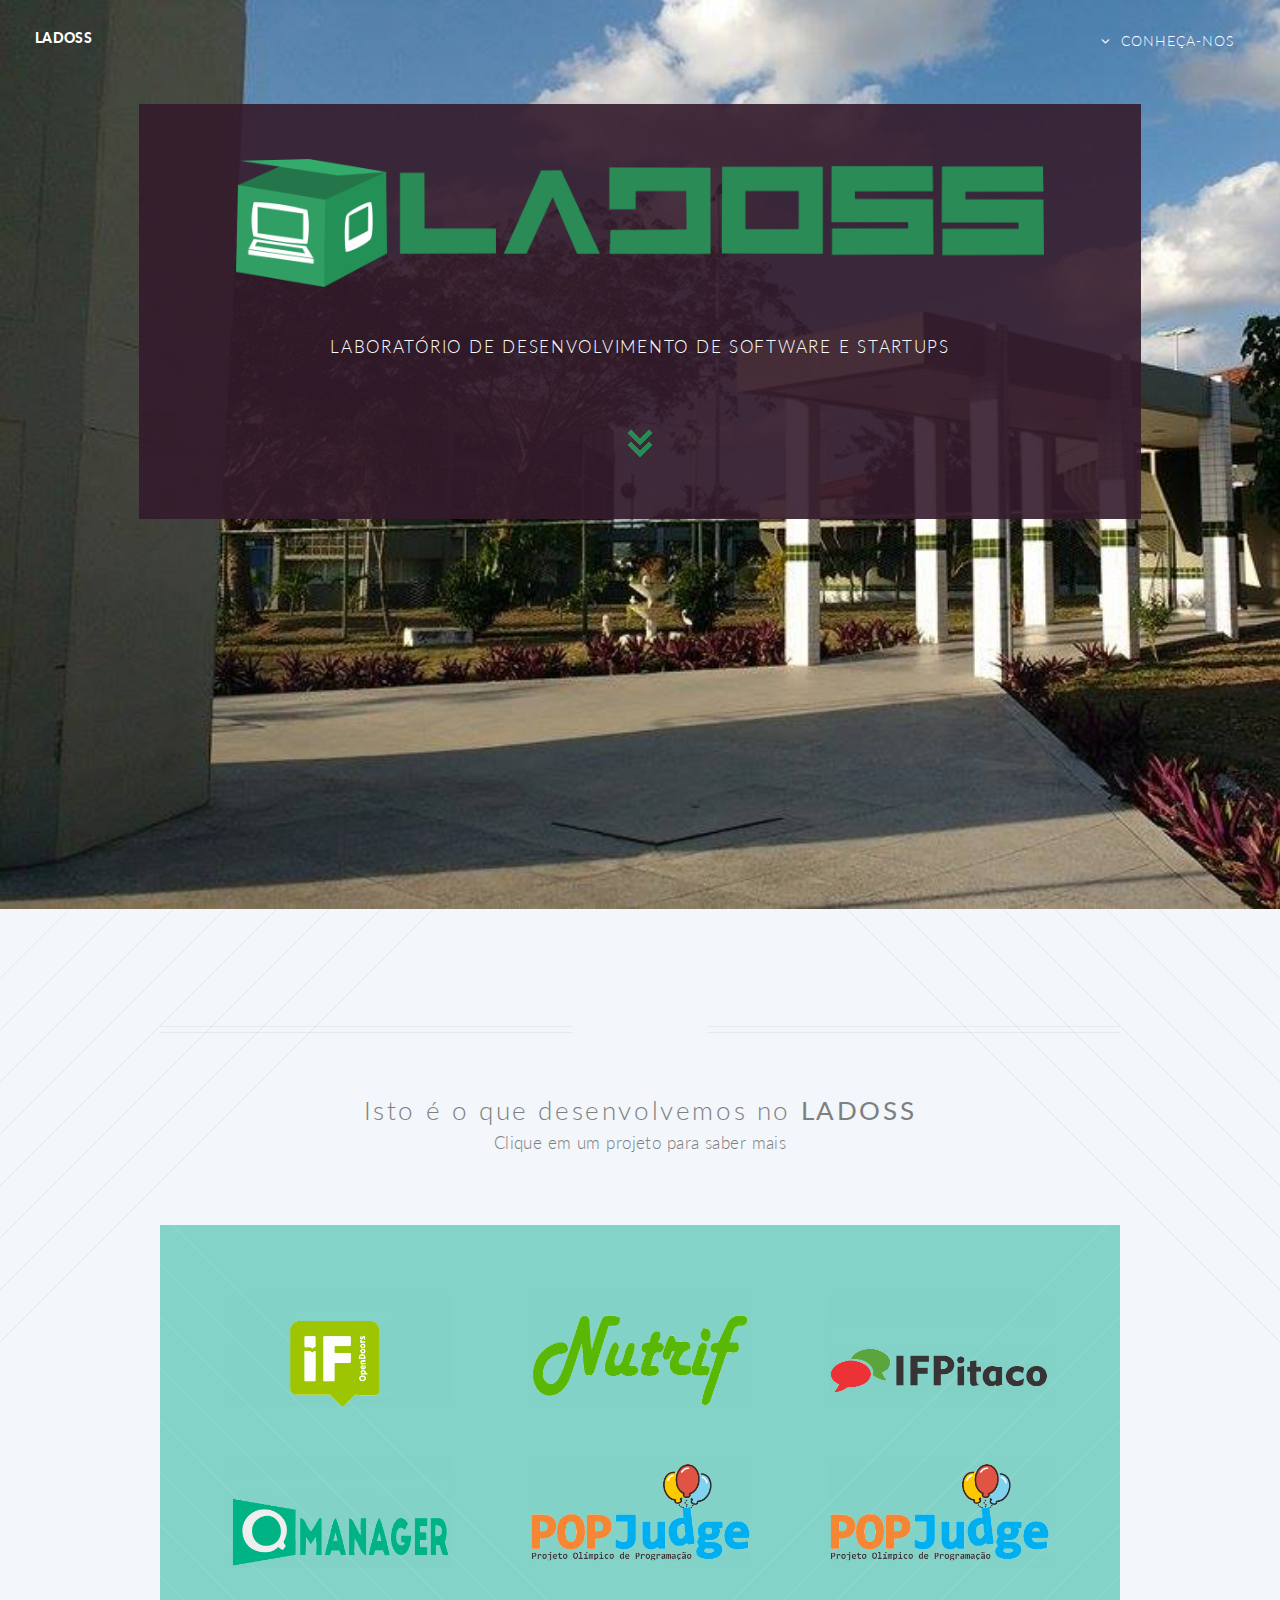
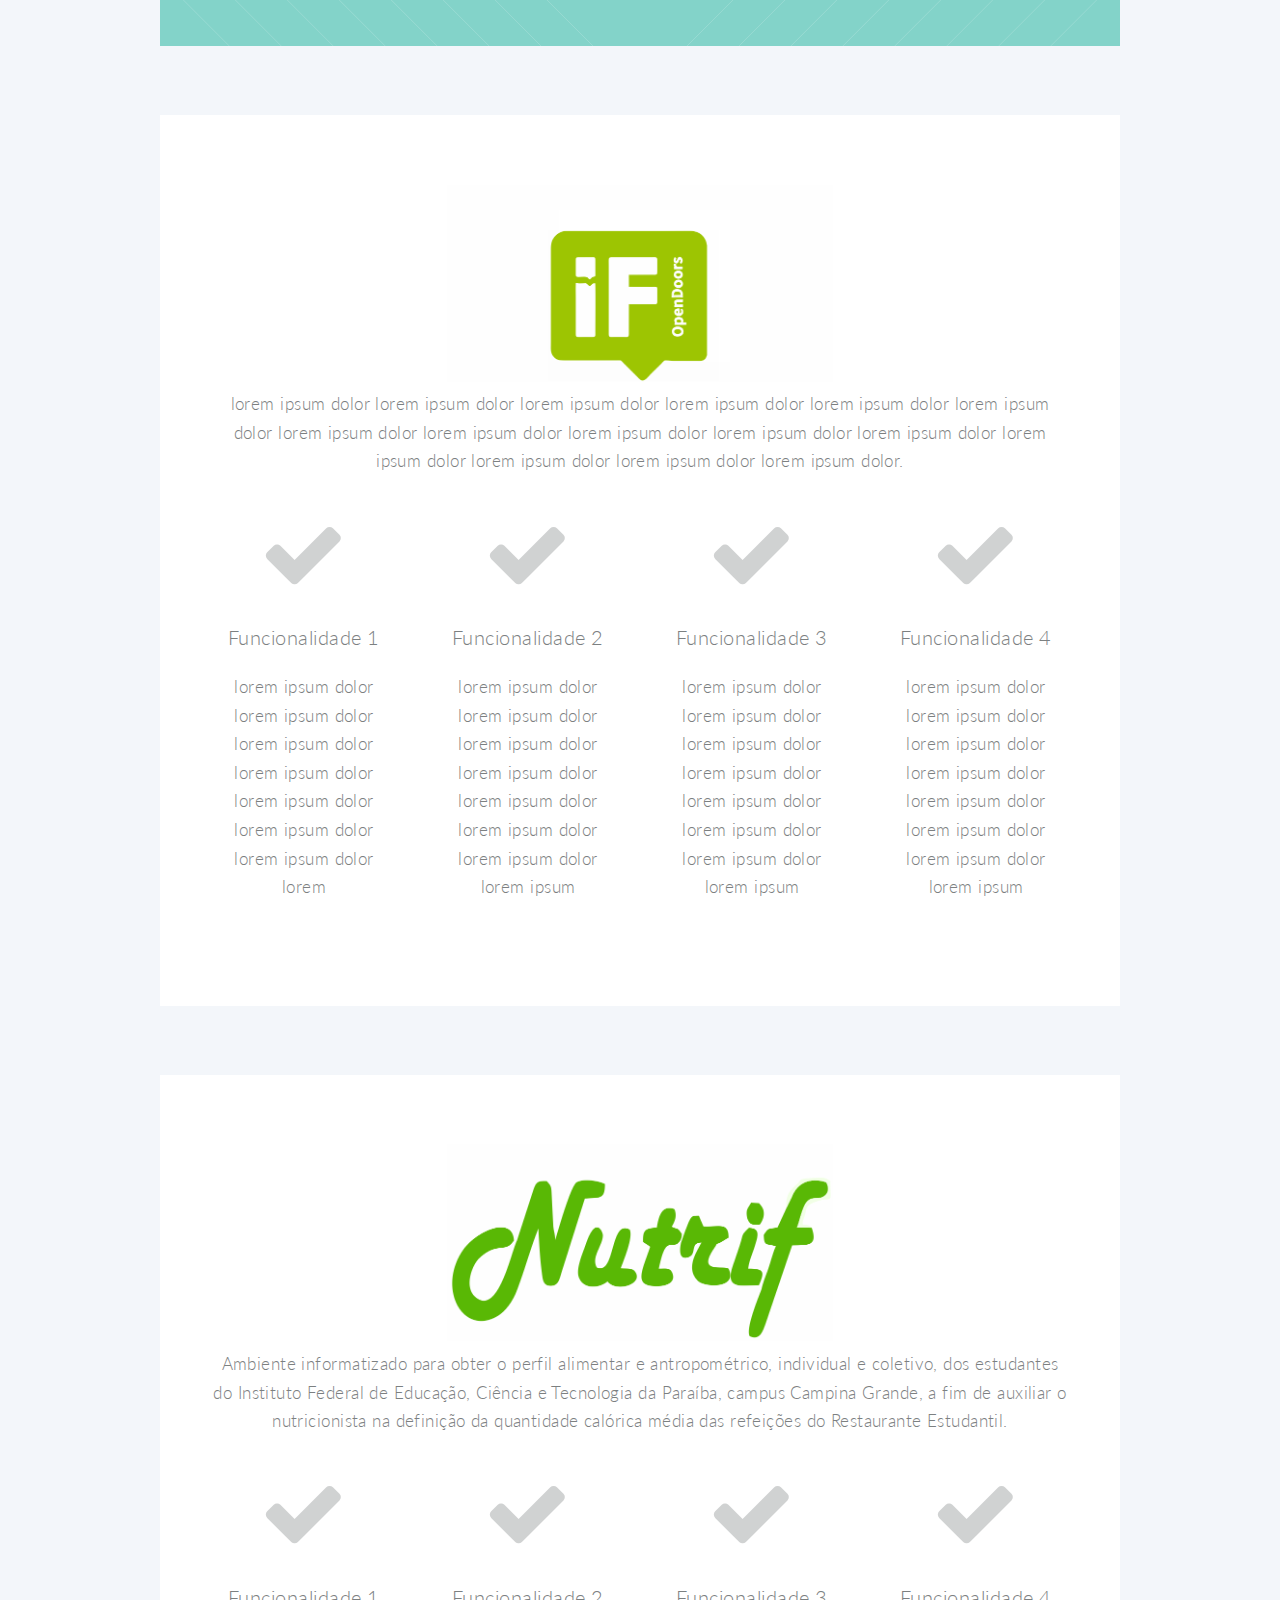
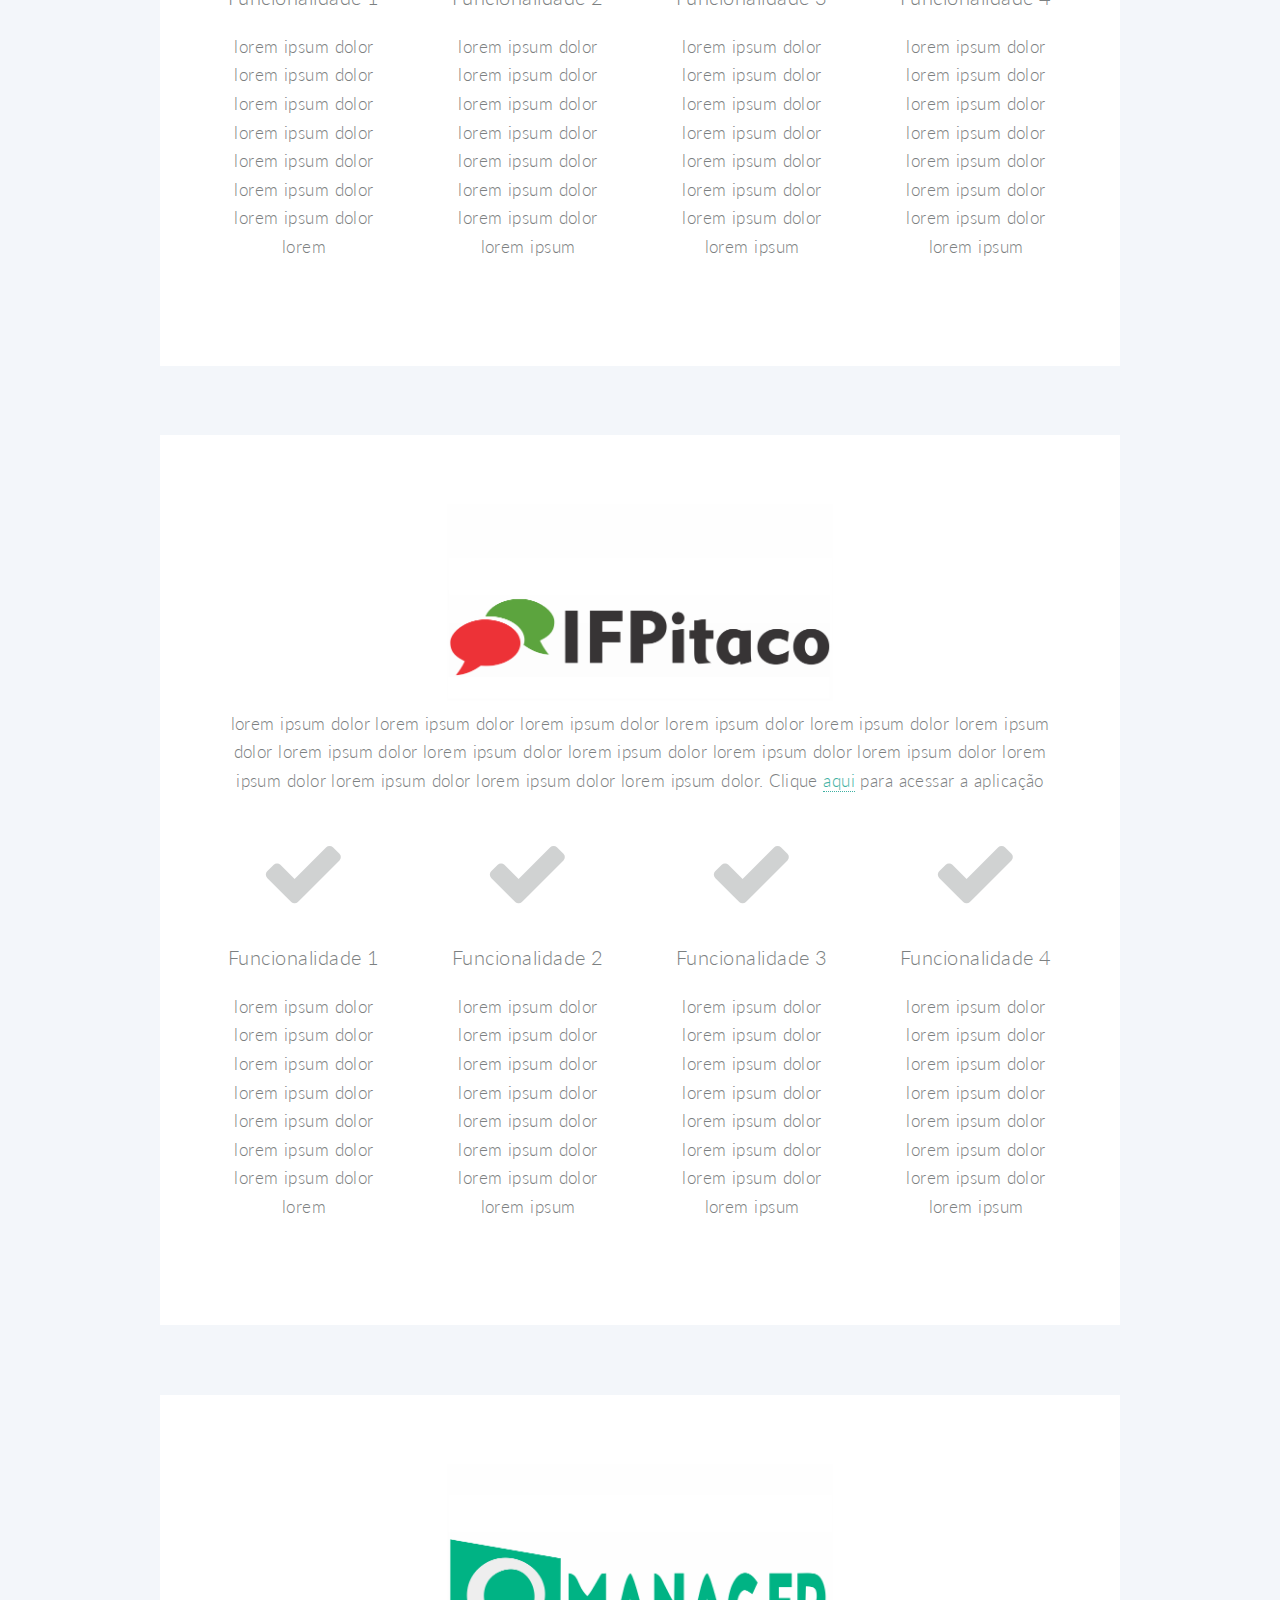
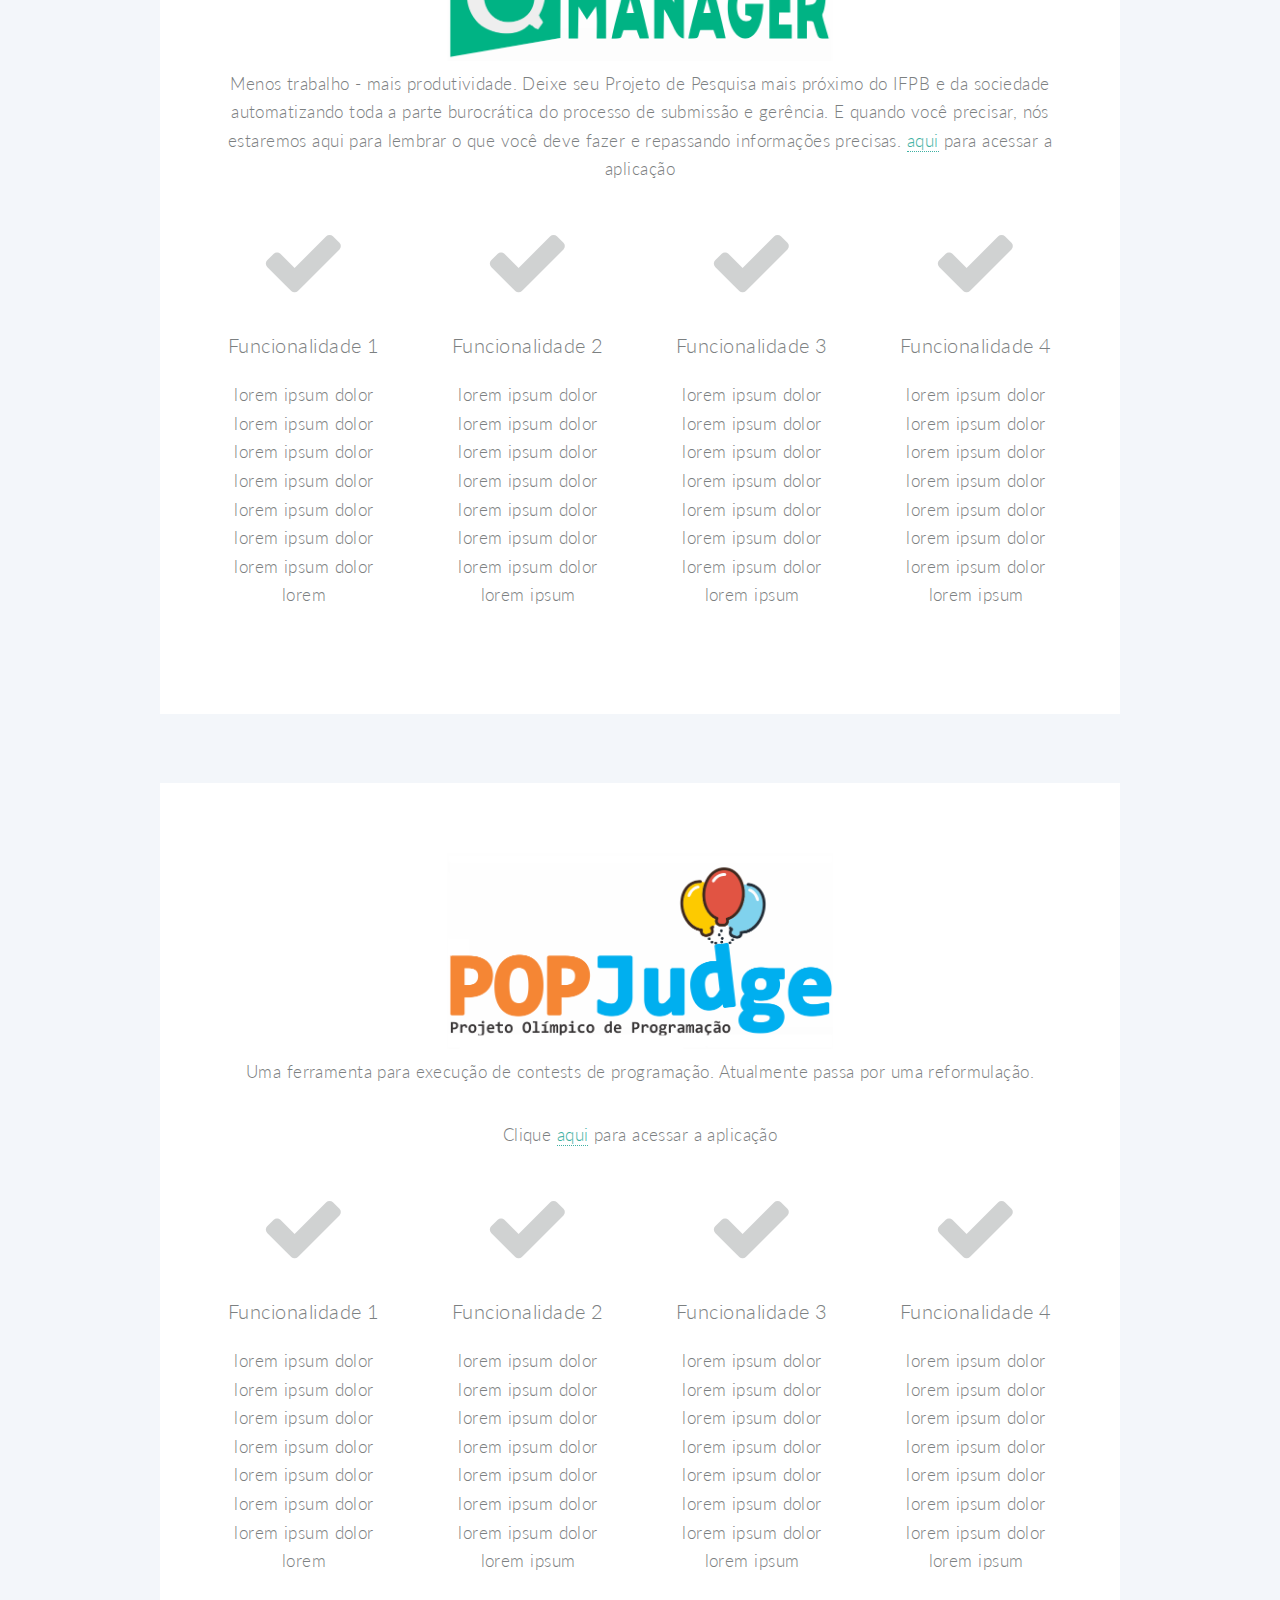
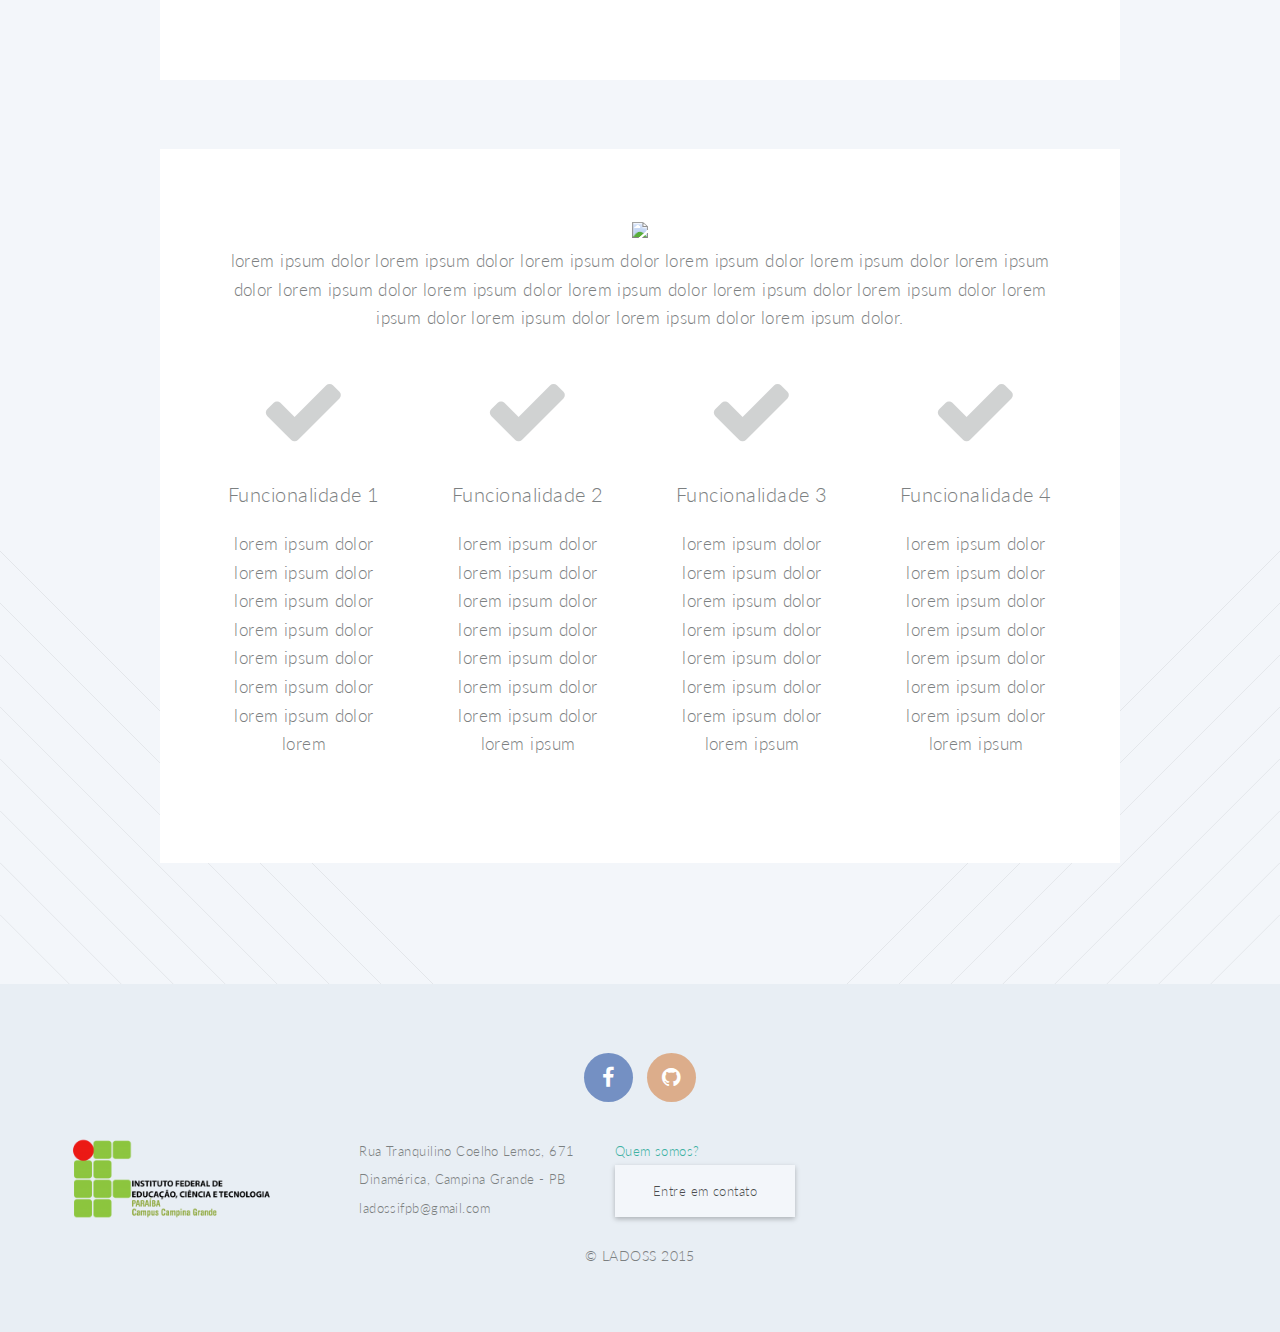
==== src/main/webapp/index.html @ 552376c2 "LadossLandingPage" ====
﻿<!DOCTYPE HTML>
<!--
	Twenty by HTML5 UP
	html5up.net | @n33co
	Free for personal and commercial use under the CCA 3.0 license (html5up.net/license)
-->
<html>
	<head>
		<title>Ladoss</title>
		<meta charset="utf-8" />
		<meta name="viewport" content="width=device-width, initial-scale=1" />
		<!--[if lte IE 8]><script src="assets/js/ie/html5shiv.js"></script><![endif]-->
		<link rel="stylesheet" href="assets/css/main.css" />
		<link rel="shortcut icon" href="images/icon.png">
		<!--[if lte IE 8]><link rel="stylesheet" href="assets/css/ie8.css" /><![endif]-->
		<!--[if lte IE 9]><link rel="stylesheet" href="assets/css/ie9.css" /><![endif]-->
	</head>
	<body class="index">
		<div id="page-wrapper">

			<!-- Header -->
				<header id="header" class="alt">
					<h1 id="logo"><a href="#banner" class="scrolly">LADOSS</a></h1>
					<nav id="nav">
						<ul>
							<li class="submenu">
								<a>Conheça-nos</a>
								<ul>
									<li><a href="#banner" class="scrolly">Home</a></li>
									<li class="submenu">
										<a href="#main" class="scrolly">Projetos</a>
										<ul>
											<li><a href="#ifopendoors" class="scrolly">IFOpenDoors</a></li>
											<li><a href="#nutrif" class="scrolly">Nutrif</a></li>
											<li><a href="#ifpitaco" class="scrolly">IFPitaco</a></li>
											<li><a href="#qmanager" class="scrolly">Quality-Manager</a></li>
											<li><a href="#popjudge" class="scrolly">POPJudge</a></li>
											<li><a href="#recdata" class="scrolly">RECData</a></li>
										</ul>
									</li>
									<li><a href="#footer" class="scrolly">Contato</a></li>
								</ul>
							</li>
						</ul>
					</nav>
				</header>

			<!-- Banner -->
				<section id="banner">

					<!--
						".inner" is set up as an inline-block so it automatically expands
						in both directions to fit whatever's inside it. This means it won't
						automatically wrap lines, so be sure to use line breaks where
						appropriate (<br />).
					-->
					<div class="inner">

						<header>
							<img class = "image.fit" src="images/ladoss.png" width="90%">
						</header>
						<p>Laboratório de Desenvolvimento de Software e Startups</p>
						<br>
						<br>
						<img src="images/chevron-double-down.png" href="#main" class="scrolly">
					</div>

				</section>

			<!-- Main -->
				<article id="main">
					<header class="special container" id="home">
						<h2>Isto é o que desenvolvemos no <strong>LADOSS</strong></h2>
						<h6>Clique em um projeto para saber mais</h6>
					</header>

					<!-- One -->
						<section class="wrapper style2 container special-alt">
							<div class="row">
								<div class="4u 12u(narrower)" align="center">
									<a href = "#ifopendoors" class="linkable scrolly">
										<img src = "images/ifopendoors.png" width="85%">
									</a>
								</div>
								<div class="4u 12u(narrower)" align="center">
									<a href = "#nutrif" class="linkable scrolly">
										<img src = "images/nutrif.png" width="85%">
									</a>
								</div>
								<div class="4u 12u(narrower)" align="center">
									<a href = "#ifpitaco" class="linkable scrolly">
										<img src = "images/ifpitaco.png" width="85%">
									</a>
								</div>
							</div>
							<div class="row">
								<div class="4u 12u(narrower)" align="center">
									<a href = "#qmanager" class="linkable scrolly">
										<img src = "images/qmanager.png" width="85%">
									</a>
								</div>
								<div class="4u 12u(narrower)" align="center">
									<a href = "#popjudge" class="linkable scrolly">
										<img src = "images/popjudge.png" width="85%">
									</a>
								</div>
								<div class="4u 12u(narrower)" align="center">
									<a href = "#recdata" class="linkable scrolly">
										<img src = "images/popjudge.png" width="85%">
									</a>
								</div>
							</div>
						</section>

					<!-- IFOpenDoors -->

						<section class="wrapper style3 container special" id="ifopendoors">
							<section>
								<img src = "images/ifopendoors.png" width="45%">
								<p>lorem ipsum dolor lorem ipsum dolor lorem ipsum dolor lorem ipsum dolor lorem ipsum dolor
			   					   lorem ipsum dolor lorem ipsum dolor lorem ipsum dolor lorem ipsum dolor lorem ipsum dolor
								   lorem ipsum dolor lorem ipsum dolor lorem ipsum dolor lorem ipsum dolor lorem ipsum dolor.
								 </p>
							</section>
							<div class="row">
								<div class="3u 12u(narrower)">

									<section>
										<span class="icon featured fa-check"></span>
										<header>
											<h3>Funcionalidade 1</h3>
										</header>
										<p>lorem ipsum dolor lorem ipsum dolor lorem ipsum dolor lorem ipsum dolor lorem ipsum dolor
										 lorem ipsum dolor lorem ipsum dolor lorem</p>
									</section>

								</div>
								<div class="3u 12u(narrower)">

									<section>
										<span class="icon featured fa-check"></span>
										<header>
											<h3>Funcionalidade 2</h3>
										</header>
										<p>lorem ipsum dolor lorem ipsum dolor lorem ipsum dolor lorem ipsum dolor lorem ipsum dolor
										 lorem ipsum dolor lorem ipsum dolor lorem ipsum</p>
									</section>

								</div>
								<div class="3u 12u(narrower)">

									<section>
										<span class="icon featured fa-check"></span>
										<header>
											<h3>Funcionalidade 3</h3>
										</header>
										<p>lorem ipsum dolor lorem ipsum dolor lorem ipsum dolor lorem ipsum dolor lorem ipsum dolor
										 lorem ipsum dolor lorem ipsum dolor lorem ipsum</p>
									</section>

								</div>
								<div class="3u 12u(narrower)">

									<section>
										<span class="icon featured fa-check"></span>
										<header>
											<h3>Funcionalidade 4</h3>
										</header>
										<p>lorem ipsum dolor lorem ipsum dolor lorem ipsum dolor lorem ipsum dolor lorem ipsum dolor
										 lorem ipsum dolor lorem ipsum dolor lorem ipsum</p>
									</section>

								</div>
							</div>
						</section>

						<!-- Nutrif -->

							<section class="wrapper style3 container special" id="nutrif">
								<section>
									<img src = "images/nutrif.png" width="45%">
									<p>Ambiente informatizado para obter o perfil alimentar e antropométrico, individual e coletivo,
										 dos estudantes do Instituto Federal de Educação, Ciência e Tecnologia da Paraíba, campus Campina Grande,
										 a fim de auxiliar o nutricionista na definição da quantidade calórica média das refeições do Restaurante Estudantil.
									 </p>
								</section>
								<div class="row">
									<div class="3u 12u(narrower)">

										<section>
											<span class="icon featured fa-check"></span>
											<header>
												<h3>Funcionalidade 1</h3>
											</header>
											<p>lorem ipsum dolor lorem ipsum dolor lorem ipsum dolor lorem ipsum dolor lorem ipsum dolor
											 lorem ipsum dolor lorem ipsum dolor lorem</p>
										</section>

									</div>
									<div class="3u 12u(narrower)">

										<section>
											<span class="icon featured fa-check"></span>
											<header>
												<h3>Funcionalidade 2</h3>
											</header>
											<p>lorem ipsum dolor lorem ipsum dolor lorem ipsum dolor lorem ipsum dolor lorem ipsum dolor
											 lorem ipsum dolor lorem ipsum dolor lorem ipsum</p>
										</section>

									</div>
									<div class="3u 12u(narrower)">

										<section>
											<span class="icon featured fa-check"></span>
											<header>
												<h3>Funcionalidade 3</h3>
											</header>
											<p>lorem ipsum dolor lorem ipsum dolor lorem ipsum dolor lorem ipsum dolor lorem ipsum dolor
											 lorem ipsum dolor lorem ipsum dolor lorem ipsum</p>
										</section>

									</div>
									<div class="3u 12u(narrower)">

										<section>
											<span class="icon featured fa-check"></span>
											<header>
												<h3>Funcionalidade 4</h3>
											</header>
											<p>lorem ipsum dolor lorem ipsum dolor lorem ipsum dolor lorem ipsum dolor lorem ipsum dolor
											 lorem ipsum dolor lorem ipsum dolor lorem ipsum</p>
										</section>

									</div>
								</div>
							</section>

					<!-- IFPitaco -->

						<section class="wrapper style3 container special" id="ifpitaco">
							<section>
								<img src = "images/ifpitaco.png" width="45%">
								<p>lorem ipsum dolor lorem ipsum dolor lorem ipsum dolor lorem ipsum dolor lorem ipsum dolor
			   					   lorem ipsum dolor lorem ipsum dolor lorem ipsum dolor lorem ipsum dolor lorem ipsum dolor
								   lorem ipsum dolor lorem ipsum dolor lorem ipsum dolor lorem ipsum dolor lorem ipsum dolor. Clique
								   <a href="http:\\ladoss.com.br:8443/ifpitaco/WebClient/" target="_blank" class="border-bottom">aqui</a> para acessar a aplicação</p>
							</section>
							<div class="row">
								<div class="3u 12u(narrower)">

									<section>
										<span class="icon featured fa-check"></span>
										<header>
											<h3>Funcionalidade 1</h3>
										</header>
										<p>lorem ipsum dolor lorem ipsum dolor lorem ipsum dolor lorem ipsum dolor lorem ipsum dolor
										 lorem ipsum dolor lorem ipsum dolor lorem</p>
									</section>

								</div>
								<div class="3u 12u(narrower)">

									<section>
										<span class="icon featured fa-check"></span>
										<header>
											<h3>Funcionalidade 2</h3>
										</header>
										<p>lorem ipsum dolor lorem ipsum dolor lorem ipsum dolor lorem ipsum dolor lorem ipsum dolor
										 lorem ipsum dolor lorem ipsum dolor lorem ipsum</p>
									</section>

								</div>
								<div class="3u 12u(narrower)">

									<section>
										<span class="icon featured fa-check"></span>
										<header>
											<h3>Funcionalidade 3</h3>
										</header>
										<p>lorem ipsum dolor lorem ipsum dolor lorem ipsum dolor lorem ipsum dolor lorem ipsum dolor
										 lorem ipsum dolor lorem ipsum dolor lorem ipsum</p>
									</section>

								</div>
								<div class="3u 12u(narrower)">

									<section>
										<span class="icon featured fa-check"></span>
										<header>
											<h3>Funcionalidade 4</h3>
										</header>
										<p>lorem ipsum dolor lorem ipsum dolor lorem ipsum dolor lorem ipsum dolor lorem ipsum dolor
										 lorem ipsum dolor lorem ipsum dolor lorem ipsum</p>
									</section>

								</div>
							</div>
						</section>

					<!-- QManager -->

						<section class="wrapper style3 container special" id="qmanager">
							<section>
								<img src = "images/qmanager.png" width="45%">
								<p>Menos trabalho - mais produtividade. Deixe seu Projeto de Pesquisa mais próximo do IFPB
									 e da sociedade automatizando toda a parte burocrática do processo de submissão e gerência.
									 E quando você precisar, nós estaremos aqui para lembrar o que você deve fazer e repassando informações precisas.
								   <a href="http:\\ladoss.com.br:8773/quality-manager-web/" target="_blank" class="border-bottom">aqui</a> para acessar a aplicação</p>
							</section>
							<div class="row">
								<div class="3u 12u(narrower)">

									<section>
										<span class="icon featured fa-check"></span>
										<header>
											<h3>Funcionalidade 1</h3>
										</header>
										<p>lorem ipsum dolor lorem ipsum dolor lorem ipsum dolor lorem ipsum dolor lorem ipsum dolor
										 lorem ipsum dolor lorem ipsum dolor lorem</p>
									</section>

								</div>
								<div class="3u 12u(narrower)">

									<section>
										<span class="icon featured fa-check"></span>
										<header>
											<h3>Funcionalidade 2</h3>
										</header>
										<p>lorem ipsum dolor lorem ipsum dolor lorem ipsum dolor lorem ipsum dolor lorem ipsum dolor
										 lorem ipsum dolor lorem ipsum dolor lorem ipsum</p>
									</section>

								</div>
								<div class="3u 12u(narrower)">

									<section>
										<span class="icon featured fa-check"></span>
										<header>
											<h3>Funcionalidade 3</h3>
										</header>
										<p>lorem ipsum dolor lorem ipsum dolor lorem ipsum dolor lorem ipsum dolor lorem ipsum dolor
										 lorem ipsum dolor lorem ipsum dolor lorem ipsum</p>
									</section>

								</div>
								<div class="3u 12u(narrower)">

									<section>
										<span class="icon featured fa-check"></span>
										<header>
											<h3>Funcionalidade 4</h3>
										</header>
										<p>lorem ipsum dolor lorem ipsum dolor lorem ipsum dolor lorem ipsum dolor lorem ipsum dolor
										 lorem ipsum dolor lorem ipsum dolor lorem ipsum</p>
									</section>

								</div>
							</div>
						</section>

					<!-- POPJudge -->

						<section class="wrapper style3 container special" id="popjudge">
							<section>
								<img src = "images/popjudge.png" width="45%">
								<p>Uma ferramenta para execução de contests de programação. Atualmente passa por uma reformulação.</p>
								<p>Clique
								   <a href="http:\\ladoss.com.br:8773/POP-Judge/" target="_blank" class="border-bottom">aqui</a> para acessar a aplicação
								</p>

							</section>
							<div class="row">
								<div class="3u 12u(narrower)">

									<section>
										<span class="icon featured fa-check"></span>
										<header>
											<h3>Funcionalidade 1</h3>
										</header>
										<p>lorem ipsum dolor lorem ipsum dolor lorem ipsum dolor lorem ipsum dolor lorem ipsum dolor
										 lorem ipsum dolor lorem ipsum dolor lorem</p>
									</section>

								</div>
								<div class="3u 12u(narrower)">

									<section>
										<span class="icon featured fa-check"></span>
										<header>
											<h3>Funcionalidade 2</h3>
										</header>
										<p>lorem ipsum dolor lorem ipsum dolor lorem ipsum dolor lorem ipsum dolor lorem ipsum dolor
										 lorem ipsum dolor lorem ipsum dolor lorem ipsum</p>
									</section>

								</div>
								<div class="3u 12u(narrower)">

									<section>
										<span class="icon featured fa-check"></span>
										<header>
											<h3>Funcionalidade 3</h3>
										</header>
										<p>lorem ipsum dolor lorem ipsum dolor lorem ipsum dolor lorem ipsum dolor lorem ipsum dolor
										 lorem ipsum dolor lorem ipsum dolor lorem ipsum</p>
									</section>

								</div>
								<div class="3u 12u(narrower)">

									<section>
										<span class="icon featured fa-check"></span>
										<header>
											<h3>Funcionalidade 4</h3>
										</header>
										<p>lorem ipsum dolor lorem ipsum dolor lorem ipsum dolor lorem ipsum dolor lorem ipsum dolor
										 lorem ipsum dolor lorem ipsum dolor lorem ipsum</p>
									</section>

								</div>
							</div>
						</section>

						<!-- RECData -->

							<section class="wrapper style3 container special" id="recdata">
								<section>
									<img src = "images/recdata.png" width="45%">
									<p>lorem ipsum dolor lorem ipsum dolor lorem ipsum dolor lorem ipsum dolor lorem ipsum dolor
											 lorem ipsum dolor lorem ipsum dolor lorem ipsum dolor lorem ipsum dolor lorem ipsum dolor
										 lorem ipsum dolor lorem ipsum dolor lorem ipsum dolor lorem ipsum dolor lorem ipsum dolor.
								</section>
								<div class="row">
									<div class="3u 12u(narrower)">

										<section>
											<span class="icon featured fa-check"></span>
											<header>
												<h3>Funcionalidade 1</h3>
											</header>
											<p>lorem ipsum dolor lorem ipsum dolor lorem ipsum dolor lorem ipsum dolor lorem ipsum dolor
											 lorem ipsum dolor lorem ipsum dolor lorem</p>
										</section>

									</div>
									<div class="3u 12u(narrower)">

										<section>
											<span class="icon featured fa-check"></span>
											<header>
												<h3>Funcionalidade 2</h3>
											</header>
											<p>lorem ipsum dolor lorem ipsum dolor lorem ipsum dolor lorem ipsum dolor lorem ipsum dolor
											 lorem ipsum dolor lorem ipsum dolor lorem ipsum</p>
										</section>

									</div>
									<div class="3u 12u(narrower)">

										<section>
											<span class="icon featured fa-check"></span>
											<header>
												<h3>Funcionalidade 3</h3>
											</header>
											<p>lorem ipsum dolor lorem ipsum dolor lorem ipsum dolor lorem ipsum dolor lorem ipsum dolor
											 lorem ipsum dolor lorem ipsum dolor lorem ipsum</p>
										</section>

									</div>
									<div class="3u 12u(narrower)">

										<section>
											<span class="icon featured fa-check"></span>
											<header>
												<h3>Funcionalidade 4</h3>
											</header>
											<p>lorem ipsum dolor lorem ipsum dolor lorem ipsum dolor lorem ipsum dolor lorem ipsum dolor
											 lorem ipsum dolor lorem ipsum dolor lorem ipsum</p>
										</section>

									</div>
								</div>
							</section>
		</div>
			<!-- Footer -->

				<footer id="footer">

					<ul class="icons">
						<li><a href="https://www.facebook.com/LDSMS.IFPB" target="_blank" class="icon circle fa-facebook"><span class="label">Facebook</span></a></li>
						<li><a href="https://github.com/LADOSSIFPB" target="_blank" class="icon circle fa-github"><span class="label">Github</span></a></li>
					</ul>

					<div class="row">

						<section class="footer-info"align="left">
							<img src="images/ifpbcg.png" width="82%">
						</section>

						<section class="footer-info" align="left">
							<ul>
								<li>Rua Tranquilino Coelho Lemos, 671</li>
						    	<li>Dinamérica, Campina Grande - PB</li>
					   	    	<li>ladossifpb@gmail.com</li>
							</ul>
						</section>

						<section class="footer-info" align="left">
							<ul>
							   <li><a href="quem-somos.html">Quem somos?</a></li>
							   <li>
							   		<p><a href="" data-modal = "#modal" class="modal__trigger">Entre em contato</a></p>
							   </li>
							   		<div id="modal" class="modal modal__bg" role="dialog" aria-hidden="true">
										<div class="modal__dialog">
											<div class="modal__content">
												<h1>Contato</h1>
												<form action="MailServlet.do" method="post">
													<label for ="nome">Nome</label>
													<input type = "text" name = "nome" required>
													<label for ="email">E-mail</label>
													<input type = "email" name = "email" required>
													<label for ="mensagem">Mensagem</label>
													<input type = "textarea" name = "mensagem" class = "text-box" required>
													<input type = "submit" class = "submit" value="Enviar">
												</form>
												<a href="" class="modal__close demo-close">
													<svg class="" viewBox="0 0 24 24">
														<path d="M19 6.41l-1.41-1.41-5.59 5.59-5.59-5.59-1.41 1.41 5.59 5.59-5.59 5.59 1.41 1.41 5.59-5.59 5.59 5.59 1.41-1.41-5.59-5.59z"/>
													</svg>
												</a>
											</div>
										</div>
									</div>
							</div>
							</ul>
						</section>

					</div>
					<ul class="copyright">
						<li>&copy; LADOSS 2015</li>
					</ul>

				</footer>



		<!-- Scripts -->
			<script src="assets/js/jquery.min.js"></script>
			<script src="assets/js/jquery.dropotron.min.js"></script>
			<script src="assets/js/jquery.scrolly.min.js"></script>
			<script src="assets/js/jquery.scrollgress.min.js"></script>
			<script src="assets/js/skel.min.js"></script>
			<script src="assets/js/util.js"></script>
			<!--[if lte IE 8]><script src="assets/js/ie/respond.min.js"></script><![endif]-->
			<script src="assets/js/main.js"></script>

	</body>
</html>
---- src/main/webapp/assets/css/main.css ----
@import url("font-awesome.min.css");
@import url("http://fonts.googleapis.com/css?family=Lato:300,400,900");

/*
	Twenty by HTML5 UP
	html5up.net | @n33co
	Free for personal and commercial use under the CCA 3.0 license (html5up.net/license)
*/

/* Reset */

	html, body, div, span, applet, object, iframe, h1, h2, h3, h4, h5, h6, p, blockquote, pre, a, abbr, acronym, address, big, cite, code, del, dfn, em, img, ins, kbd, q, s, samp, small, strike, strong, sub, sup, tt, var, b, u, i, center, dl, dt, dd, ol, ul, li, fieldset, form, label, legend, table, caption, tbody, tfoot, thead, tr, th, td, article, aside, canvas, details, embed, figure, figcaption, footer, header, hgroup, menu, nav, output, ruby, section, summary, time, mark, audio, video {
		margin: 0;
		padding: 0;
		border: 0;
		font-size: 100%;
		font: inherit;
		vertical-align: baseline;
	}

	article, aside, details, figcaption, figure, footer, header, hgroup, menu, nav, section {
		display: block;
	}

	body {
		line-height: 1;
	}

	ol, ul {
		list-style: none;
	}

	blockquote, q {
		quotes: none;
	}

	blockquote:before, blockquote:after, q:before, q:after {
		content: '';
		content: none;
	}

	table {
		border-collapse: collapse;
		border-spacing: 0;
	}

	body {
		-webkit-text-size-adjust: none;
	}

/* Box Model */

	*, *:before, *:after {
		-moz-box-sizing: border-box;
		-webkit-box-sizing: border-box;
		box-sizing: border-box;
	}

/* Containers */

	.container {
		margin-left: auto;
		margin-right: auto;
	}

	.container.\31 25\25 {
		width: 100%;
		max-width: 1750px;
		min-width: 1400px;
	}

	.container.\37 5\25 {
		width: 1050px;
	}

	.container.\35 0\25 {
		width: 700px;
	}

	.container.\32 5\25 {
		width: 350px;
	}

	.container {
		width: 1400px;
	}

	@media screen and (max-width: 1680px) {

		.container.\31 25\25 {
			width: 100%;
			max-width: 1500px;
			min-width: 1200px;
		}

		.container.\37 5\25 {
			width: 900px;
		}

		.container.\35 0\25 {
			width: 600px;
		}

		.container.\32 5\25 {
			width: 300px;
		}

		.container {
			width: 1200px;
		}

	}

	@media screen and (max-width: 1280px) {

		.container.\31 25\25 {
			width: 100%;
			max-width: 1200px;
			min-width: 960px;
		}

		.container.\37 5\25 {
			width: 720px;
		}

		.container.\35 0\25 {
			width: 480px;
		}

		.container.\32 5\25 {
			width: 240px;
		}

		.container {
			width: 960px;
		}

	}

	@media screen and (max-width: 980px) {

		.container.\31 25\25 {
			width: 100%;
			max-width: 118.75%;
			min-width: 95%;
		}

		.container.\37 5\25 {
			width: 71.25%;
		}

		.container.\35 0\25 {
			width: 47.5%;
		}

		.container.\32 5\25 {
			width: 23.75%;
		}

		.container {
			width: 95%;
		}

	}

	@media screen and (max-width: 840px) {

		.container.\31 25\25 {
			width: 100%;
			max-width: 118.75%;
			min-width: 95%;
		}

		.container.\37 5\25 {
			width: 71.25%;
		}

		.container.\35 0\25 {
			width: 47.5%;
		}

		.container.\32 5\25 {
			width: 23.75%;
		}

		.container {
			width: 95% !important;
		}

	}

	@media screen and (max-width: 736px) {

		.container.\31 25\25 {
			width: 100%;
			max-width: 125%;
			min-width: 100%;
		}

		.container.\37 5\25 {
			width: 75%;
		}

		.container.\35 0\25 {
			width: 50%;
		}

		.container.\32 5\25 {
			width: 25%;
		}

		.container {
			width: 100% !important;
		}

	}

/* Grid */

	.row {
		border-bottom: solid 1px transparent;
		-moz-box-sizing: border-box;
		-webkit-box-sizing: border-box;
		box-sizing: border-box;
	}

	.row > * {
		float: left;
		-moz-box-sizing: border-box;
		-webkit-box-sizing: border-box;
		box-sizing: border-box;
	}

	.row:after, .row:before {
		content: '';
		display: block;
		clear: both;
		height: 0;
	}

	.row.uniform > * > :first-child {
		margin-top: 0;
	}

	.row.uniform > * > :last-child {
		margin-bottom: 0;
	}

	.row.\30 \25 > * {
		padding: 0px 0 0 0px;
	}

	.row.\30 \25 {
		margin: 0px 0 -1px 0px;
	}

	.row.uniform.\30 \25 > * {
		padding: 0px 0 0 0px;
	}

	.row.uniform.\30 \25 {
		margin: 0px 0 -1px 0px;
	}

	.row > * {
		padding: 50px 0 0 50px;
	}

	.row {
		margin: -50px 0 -1px -50px;
	}

	.row.uniform > * {
		padding: 50px 0 0 50px;
	}

	.row.uniform {
		margin: -50px 0 -1px -50px;
	}

	.row.\32 00\25 > * {
		padding: 100px 0 0 100px;
	}

	.row.\32 00\25 {
		margin: -100px 0 -1px -100px;
	}

	.row.uniform.\32 00\25 > * {
		padding: 100px 0 0 100px;
	}

	.row.uniform.\32 00\25 {
		margin: -100px 0 -1px -100px;
	}

	.row.\31 50\25 > * {
		padding: 75px 0 0 75px;
	}

	.row.\31 50\25 {
		margin: -75px 0 -1px -75px;
	}

	.row.uniform.\31 50\25 > * {
		padding: 75px 0 0 75px;
	}

	.row.uniform.\31 50\25 {
		margin: -75px 0 -1px -75px;
	}

	.row.\35 0\25 > * {
		padding: 25px 0 0 25px;
	}

	.row.\35 0\25 {
		margin: -25px 0 -1px -25px;
	}

	.row.uniform.\35 0\25 > * {
		padding: 25px 0 0 25px;
	}

	.row.uniform.\35 0\25 {
		margin: -25px 0 -1px -25px;
	}

	.row.\32 5\25 > * {
		padding: 12.5px 0 0 12.5px;
	}

	.row.\32 5\25 {
		margin: -12.5px 0 -1px -12.5px;
	}

	.row.uniform.\32 5\25 > * {
		padding: 12.5px 0 0 12.5px;
	}

	.row.uniform.\32 5\25 {
		margin: -12.5px 0 -1px -12.5px;
	}

	.\31 2u, .\31 2u\24 {
		width: 100%;
		clear: none;
		margin-left: 0;
	}

	.\31 1u, .\31 1u\24 {
		width: 91.6666666667%;
		clear: none;
		margin-left: 0;
	}

	.\31 0u, .\31 0u\24 {
		width: 83.3333333333%;
		clear: none;
		margin-left: 0;
	}

	.\39 u, .\39 u\24 {
		width: 75%;
		clear: none;
		margin-left: 0;
	}

	.\38 u, .\38 u\24 {
		width: 66.6666666667%;
		clear: none;
		margin-left: 0;
	}

	.\37 u, .\37 u\24 {
		width: 58.3333333333%;
		clear: none;
		margin-left: 0;
	}

	.\36 u, .\36 u\24 {
		width: 50%;
		clear: none;
		margin-left: 0;
	}

	.\35 u, .\35 u\24 {
		width: 41.6666666667%;
		clear: none;
		margin-left: 0;
	}

	.\34 u, .\34 u\24 {
		width: 33.3333333333%;
		clear: none;
		margin-left: 0;
	}

	.\33 u, .\33 u\24 {
		width: 25%;
		clear: none;
		margin-left: 0;
	}

	.\32 u, .\32 u\24 {
		width: 16.6666666667%;
		clear: none;
		margin-left: 0;
	}

	.\31 u, .\31 u\24 {
		width: 8.3333333333%;
		clear: none;
		margin-left: 0;
	}

	.\31 2u\24 + *,
	.\31 1u\24 + *,
	.\31 0u\24 + *,
	.\39 u\24 + *,
	.\38 u\24 + *,
	.\37 u\24 + *,
	.\36 u\24 + *,
	.\35 u\24 + *,
	.\34 u\24 + *,
	.\33 u\24 + *,
	.\32 u\24 + *,
	.\31 u\24 + * {
		clear: left;
	}

	.\-11u {
		margin-left: 91.66667%;
	}

	.\-10u {
		margin-left: 83.33333%;
	}

	.\-9u {
		margin-left: 75%;
	}

	.\-8u {
		margin-left: 66.66667%;
	}

	.\-7u {
		margin-left: 58.33333%;
	}

	.\-6u {
		margin-left: 50%;
	}

	.\-5u {
		margin-left: 41.66667%;
	}

	.\-4u {
		margin-left: 33.33333%;
	}

	.\-3u {
		margin-left: 25%;
	}

	.\-2u {
		margin-left: 16.66667%;
	}

	.\-1u {
		margin-left: 8.33333%;
	}

	@media screen and (max-width: 1680px) {

		.row > * {
			padding: 40px 0 0 40px;
		}

		.row {
			margin: -40px 0 -1px -40px;
		}

		.row.uniform > * {
			padding: 40px 0 0 40px;
		}

		.row.uniform {
			margin: -40px 0 -1px -40px;
		}

		.row.\32 00\25 > * {
			padding: 80px 0 0 80px;
		}

		.row.\32 00\25 {
			margin: -80px 0 -1px -80px;
		}

		.row.uniform.\32 00\25 > * {
			padding: 80px 0 0 80px;
		}

		.row.uniform.\32 00\25 {
			margin: -80px 0 -1px -80px;
		}

		.row.\31 50\25 > * {
			padding: 60px 0 0 60px;
		}

		.row.\31 50\25 {
			margin: -60px 0 -1px -60px;
		}

		.row.uniform.\31 50\25 > * {
			padding: 60px 0 0 60px;
		}

		.row.uniform.\31 50\25 {
			margin: -60px 0 -1px -60px;
		}

		.row.\35 0\25 > * {
			padding: 20px 0 0 20px;
		}

		.row.\35 0\25 {
			margin: -20px 0 -1px -20px;
		}

		.row.uniform.\35 0\25 > * {
			padding: 20px 0 0 20px;
		}

		.row.uniform.\35 0\25 {
			margin: -20px 0 -1px -20px;
		}

		.row.\32 5\25 > * {
			padding: 10px 0 0 10px;
		}

		.row.\32 5\25 {
			margin: -10px 0 -1px -10px;
		}

		.row.uniform.\32 5\25 > * {
			padding: 10px 0 0 10px;
		}

		.row.uniform.\32 5\25 {
			margin: -10px 0 -1px -10px;
		}

		.\31 2u\28wide\29, .\31 2u\24\28wide\29 {
			width: 100%;
			clear: none;
			margin-left: 0;
		}

		.\31 1u\28wide\29, .\31 1u\24\28wide\29 {
			width: 91.6666666667%;
			clear: none;
			margin-left: 0;
		}

		.\31 0u\28wide\29, .\31 0u\24\28wide\29 {
			width: 83.3333333333%;
			clear: none;
			margin-left: 0;
		}

		.\39 u\28wide\29, .\39 u\24\28wide\29 {
			width: 75%;
			clear: none;
			margin-left: 0;
		}

		.\38 u\28wide\29, .\38 u\24\28wide\29 {
			width: 66.6666666667%;
			clear: none;
			margin-left: 0;
		}

		.\37 u\28wide\29, .\37 u\24\28wide\29 {
			width: 58.3333333333%;
			clear: none;
			margin-left: 0;
		}

		.\36 u\28wide\29, .\36 u\24\28wide\29 {
			width: 50%;
			clear: none;
			margin-left: 0;
		}

		.\35 u\28wide\29, .\35 u\24\28wide\29 {
			width: 41.6666666667%;
			clear: none;
			margin-left: 0;
		}

		.\34 u\28wide\29, .\34 u\24\28wide\29 {
			width: 33.3333333333%;
			clear: none;
			margin-left: 0;
		}

		.\33 u\28wide\29, .\33 u\24\28wide\29 {
			width: 25%;
			clear: none;
			margin-left: 0;
		}

		.\32 u\28wide\29, .\32 u\24\28wide\29 {
			width: 16.6666666667%;
			clear: none;
			margin-left: 0;
		}

		.\31 u\28wide\29, .\31 u\24\28wide\29 {
			width: 8.3333333333%;
			clear: none;
			margin-left: 0;
		}

		.\31 2u\24\28wide\29 + *,
		.\31 1u\24\28wide\29 + *,
		.\31 0u\24\28wide\29 + *,
		.\39 u\24\28wide\29 + *,
		.\38 u\24\28wide\29 + *,
		.\37 u\24\28wide\29 + *,
		.\36 u\24\28wide\29 + *,
		.\35 u\24\28wide\29 + *,
		.\34 u\24\28wide\29 + *,
		.\33 u\24\28wide\29 + *,
		.\32 u\24\28wide\29 + *,
		.\31 u\24\28wide\29 + * {
			clear: left;
		}

		.\-11u\28wide\29 {
			margin-left: 91.66667%;
		}

		.\-10u\28wide\29 {
			margin-left: 83.33333%;
		}

		.\-9u\28wide\29 {
			margin-left: 75%;
		}

		.\-8u\28wide\29 {
			margin-left: 66.66667%;
		}

		.\-7u\28wide\29 {
			margin-left: 58.33333%;
		}

		.\-6u\28wide\29 {
			margin-left: 50%;
		}

		.\-5u\28wide\29 {
			margin-left: 41.66667%;
		}

		.\-4u\28wide\29 {
			margin-left: 33.33333%;
		}

		.\-3u\28wide\29 {
			margin-left: 25%;
		}

		.\-2u\28wide\29 {
			margin-left: 16.66667%;
		}

		.\-1u\28wide\29 {
			margin-left: 8.33333%;
		}

	}

	@media screen and (max-width: 1280px) {

		.row > * {
			padding: 40px 0 0 40px;
		}

		.row {
			margin: -40px 0 -1px -40px;
		}

		.row.uniform > * {
			padding: 40px 0 0 40px;
		}

		.row.uniform {
			margin: -40px 0 -1px -40px;
		}

		.row.\32 00\25 > * {
			padding: 80px 0 0 80px;
		}

		.row.\32 00\25 {
			margin: -80px 0 -1px -80px;
		}

		.row.uniform.\32 00\25 > * {
			padding: 80px 0 0 80px;
		}

		.row.uniform.\32 00\25 {
			margin: -80px 0 -1px -80px;
		}

		.row.\31 50\25 > * {
			padding: 60px 0 0 60px;
		}

		.row.\31 50\25 {
			margin: -60px 0 -1px -60px;
		}

		.row.uniform.\31 50\25 > * {
			padding: 60px 0 0 60px;
		}

		.row.uniform.\31 50\25 {
			margin: -60px 0 -1px -60px;
		}

		.row.\35 0\25 > * {
			padding: 20px 0 0 20px;
		}

		.row.\35 0\25 {
			margin: -20px 0 -1px -20px;
		}

		.row.uniform.\35 0\25 > * {
			padding: 20px 0 0 20px;
		}

		.row.uniform.\35 0\25 {
			margin: -20px 0 -1px -20px;
		}

		.row.\32 5\25 > * {
			padding: 10px 0 0 10px;
		}

		.row.\32 5\25 {
			margin: -10px 0 -1px -10px;
		}

		.row.uniform.\32 5\25 > * {
			padding: 10px 0 0 10px;
		}

		.row.uniform.\32 5\25 {
			margin: -10px 0 -1px -10px;
		}

		.\31 2u\28normal\29, .\31 2u\24\28normal\29 {
			width: 100%;
			clear: none;
			margin-left: 0;
		}

		.\31 1u\28normal\29, .\31 1u\24\28normal\29 {
			width: 91.6666666667%;
			clear: none;
			margin-left: 0;
		}

		.\31 0u\28normal\29, .\31 0u\24\28normal\29 {
			width: 83.3333333333%;
			clear: none;
			margin-left: 0;
		}

		.\39 u\28normal\29, .\39 u\24\28normal\29 {
			width: 75%;
			clear: none;
			margin-left: 0;
		}

		.\38 u\28normal\29, .\38 u\24\28normal\29 {
			width: 66.6666666667%;
			clear: none;
			margin-left: 0;
		}

		.\37 u\28normal\29, .\37 u\24\28normal\29 {
			width: 58.3333333333%;
			clear: none;
			margin-left: 0;
		}

		.\36 u\28normal\29, .\36 u\24\28normal\29 {
			width: 50%;
			clear: none;
			margin-left: 0;
		}

		.\35 u\28normal\29, .\35 u\24\28normal\29 {
			width: 41.6666666667%;
			clear: none;
			margin-left: 0;
		}

		.\34 u\28normal\29, .\34 u\24\28normal\29 {
			width: 33.3333333333%;
			clear: none;
			margin-left: 0;
		}

		.\33 u\28normal\29, .\33 u\24\28normal\29 {
			width: 25%;
			clear: none;
			margin-left: 0;
		}

		.\32 u\28normal\29, .\32 u\24\28normal\29 {
			width: 16.6666666667%;
			clear: none;
			margin-left: 0;
		}

		.\31 u\28normal\29, .\31 u\24\28normal\29 {
			width: 8.3333333333%;
			clear: none;
			margin-left: 0;
		}

		.\31 2u\24\28normal\29 + *,
		.\31 1u\24\28normal\29 + *,
		.\31 0u\24\28normal\29 + *,
		.\39 u\24\28normal\29 + *,
		.\38 u\24\28normal\29 + *,
		.\37 u\24\28normal\29 + *,
		.\36 u\24\28normal\29 + *,
		.\35 u\24\28normal\29 + *,
		.\34 u\24\28normal\29 + *,
		.\33 u\24\28normal\29 + *,
		.\32 u\24\28normal\29 + *,
		.\31 u\24\28normal\29 + * {
			clear: left;
		}

		.\-11u\28normal\29 {
			margin-left: 91.66667%;
		}

		.\-10u\28normal\29 {
			margin-left: 83.33333%;
		}

		.\-9u\28normal\29 {
			margin-left: 75%;
		}

		.\-8u\28normal\29 {
			margin-left: 66.66667%;
		}

		.\-7u\28normal\29 {
			margin-left: 58.33333%;
		}

		.\-6u\28normal\29 {
			margin-left: 50%;
		}

		.\-5u\28normal\29 {
			margin-left: 41.66667%;
		}

		.\-4u\28normal\29 {
			margin-left: 33.33333%;
		}

		.\-3u\28normal\29 {
			margin-left: 25%;
		}

		.\-2u\28normal\29 {
			margin-left: 16.66667%;
		}

		.\-1u\28normal\29 {
			margin-left: 8.33333%;
		}

	}

	@media screen and (max-width: 980px) {

		.row > * {
			padding: 30px 0 0 30px;
		}

		.row {
			margin: -30px 0 -1px -30px;
		}

		.row.uniform > * {
			padding: 30px 0 0 30px;
		}

		.row.uniform {
			margin: -30px 0 -1px -30px;
		}

		.row.\32 00\25 > * {
			padding: 60px 0 0 60px;
		}

		.row.\32 00\25 {
			margin: -60px 0 -1px -60px;
		}

		.row.uniform.\32 00\25 > * {
			padding: 60px 0 0 60px;
		}

		.row.uniform.\32 00\25 {
			margin: -60px 0 -1px -60px;
		}

		.row.\31 50\25 > * {
			padding: 45px 0 0 45px;
		}

		.row.\31 50\25 {
			margin: -45px 0 -1px -45px;
		}

		.row.uniform.\31 50\25 > * {
			padding: 45px 0 0 45px;
		}

		.row.uniform.\31 50\25 {
			margin: -45px 0 -1px -45px;
		}

		.row.\35 0\25 > * {
			padding: 15px 0 0 15px;
		}

		.row.\35 0\25 {
			margin: -15px 0 -1px -15px;
		}

		.row.uniform.\35 0\25 > * {
			padding: 15px 0 0 15px;
		}

		.row.uniform.\35 0\25 {
			margin: -15px 0 -1px -15px;
		}

		.row.\32 5\25 > * {
			padding: 7.5px 0 0 7.5px;
		}

		.row.\32 5\25 {
			margin: -7.5px 0 -1px -7.5px;
		}

		.row.uniform.\32 5\25 > * {
			padding: 7.5px 0 0 7.5px;
		}

		.row.uniform.\32 5\25 {
			margin: -7.5px 0 -1px -7.5px;
		}

		.\31 2u\28narrow\29, .\31 2u\24\28narrow\29 {
			width: 100%;
			clear: none;
			margin-left: 0;
		}

		.\31 1u\28narrow\29, .\31 1u\24\28narrow\29 {
			width: 91.6666666667%;
			clear: none;
			margin-left: 0;
		}

		.\31 0u\28narrow\29, .\31 0u\24\28narrow\29 {
			width: 83.3333333333%;
			clear: none;
			margin-left: 0;
		}

		.\39 u\28narrow\29, .\39 u\24\28narrow\29 {
			width: 75%;
			clear: none;
			margin-left: 0;
		}

		.\38 u\28narrow\29, .\38 u\24\28narrow\29 {
			width: 66.6666666667%;
			clear: none;
			margin-left: 0;
		}

		.\37 u\28narrow\29, .\37 u\24\28narrow\29 {
			width: 58.3333333333%;
			clear: none;
			margin-left: 0;
		}

		.\36 u\28narrow\29, .\36 u\24\28narrow\29 {
			width: 50%;
			clear: none;
			margin-left: 0;
		}

		.\35 u\28narrow\29, .\35 u\24\28narrow\29 {
			width: 41.6666666667%;
			clear: none;
			margin-left: 0;
		}

		.\34 u\28narrow\29, .\34 u\24\28narrow\29 {
			width: 33.3333333333%;
			clear: none;
			margin-left: 0;
		}

		.\33 u\28narrow\29, .\33 u\24\28narrow\29 {
			width: 25%;
			clear: none;
			margin-left: 0;
		}

		.\32 u\28narrow\29, .\32 u\24\28narrow\29 {
			width: 16.6666666667%;
			clear: none;
			margin-left: 0;
		}

		.\31 u\28narrow\29, .\31 u\24\28narrow\29 {
			width: 8.3333333333%;
			clear: none;
			margin-left: 0;
		}

		.\31 2u\24\28narrow\29 + *,
		.\31 1u\24\28narrow\29 + *,
		.\31 0u\24\28narrow\29 + *,
		.\39 u\24\28narrow\29 + *,
		.\38 u\24\28narrow\29 + *,
		.\37 u\24\28narrow\29 + *,
		.\36 u\24\28narrow\29 + *,
		.\35 u\24\28narrow\29 + *,
		.\34 u\24\28narrow\29 + *,
		.\33 u\24\28narrow\29 + *,
		.\32 u\24\28narrow\29 + *,
		.\31 u\24\28narrow\29 + * {
			clear: left;
		}

		.\-11u\28narrow\29 {
			margin-left: 91.66667%;
		}

		.\-10u\28narrow\29 {
			margin-left: 83.33333%;
		}

		.\-9u\28narrow\29 {
			margin-left: 75%;
		}

		.\-8u\28narrow\29 {
			margin-left: 66.66667%;
		}

		.\-7u\28narrow\29 {
			margin-left: 58.33333%;
		}

		.\-6u\28narrow\29 {
			margin-left: 50%;
		}

		.\-5u\28narrow\29 {
			margin-left: 41.66667%;
		}

		.\-4u\28narrow\29 {
			margin-left: 33.33333%;
		}

		.\-3u\28narrow\29 {
			margin-left: 25%;
		}

		.\-2u\28narrow\29 {
			margin-left: 16.66667%;
		}

		.\-1u\28narrow\29 {
			margin-left: 8.33333%;
		}

	}

	@media screen and (max-width: 840px) {

		.row > * {
			padding: 30px 0 0 30px;
		}

		.row {
			margin: -30px 0 -1px -30px;
		}

		.row.uniform > * {
			padding: 30px 0 0 30px;
		}

		.row.uniform {
			margin: -30px 0 -1px -30px;
		}

		.row.\32 00\25 > * {
			padding: 60px 0 0 60px;
		}

		.row.\32 00\25 {
			margin: -60px 0 -1px -60px;
		}

		.row.uniform.\32 00\25 > * {
			padding: 60px 0 0 60px;
		}

		.row.uniform.\32 00\25 {
			margin: -60px 0 -1px -60px;
		}

		.row.\31 50\25 > * {
			padding: 45px 0 0 45px;
		}

		.row.\31 50\25 {
			margin: -45px 0 -1px -45px;
		}

		.row.uniform.\31 50\25 > * {
			padding: 45px 0 0 45px;
		}

		.row.uniform.\31 50\25 {
			margin: -45px 0 -1px -45px;
		}

		.row.\35 0\25 > * {
			padding: 15px 0 0 15px;
		}

		.row.\35 0\25 {
			margin: -15px 0 -1px -15px;
		}

		.row.uniform.\35 0\25 > * {
			padding: 15px 0 0 15px;
		}

		.row.uniform.\35 0\25 {
			margin: -15px 0 -1px -15px;
		}

		.row.\32 5\25 > * {
			padding: 7.5px 0 0 7.5px;
		}

		.row.\32 5\25 {
			margin: -7.5px 0 -1px -7.5px;
		}

		.row.uniform.\32 5\25 > * {
			padding: 7.5px 0 0 7.5px;
		}

		.row.uniform.\32 5\25 {
			margin: -7.5px 0 -1px -7.5px;
		}

		.\31 2u\28narrower\29, .\31 2u\24\28narrower\29 {
			width: 100%;
			clear: none;
			margin-left: 0;
		}

		.\31 1u\28narrower\29, .\31 1u\24\28narrower\29 {
			width: 91.6666666667%;
			clear: none;
			margin-left: 0;
		}

		.\31 0u\28narrower\29, .\31 0u\24\28narrower\29 {
			width: 83.3333333333%;
			clear: none;
			margin-left: 0;
		}

		.\39 u\28narrower\29, .\39 u\24\28narrower\29 {
			width: 75%;
			clear: none;
			margin-left: 0;
		}

		.\38 u\28narrower\29, .\38 u\24\28narrower\29 {
			width: 66.6666666667%;
			clear: none;
			margin-left: 0;
		}

		.\37 u\28narrower\29, .\37 u\24\28narrower\29 {
			width: 58.3333333333%;
			clear: none;
			margin-left: 0;
		}

		.\36 u\28narrower\29, .\36 u\24\28narrower\29 {
			width: 50%;
			clear: none;
			margin-left: 0;
		}

		.\35 u\28narrower\29, .\35 u\24\28narrower\29 {
			width: 41.6666666667%;
			clear: none;
			margin-left: 0;
		}

		.\34 u\28narrower\29, .\34 u\24\28narrower\29 {
			width: 33.3333333333%;
			clear: none;
			margin-left: 0;
		}

		.\33 u\28narrower\29, .\33 u\24\28narrower\29 {
			width: 25%;
			clear: none;
			margin-left: 0;
		}

		.\32 u\28narrower\29, .\32 u\24\28narrower\29 {
			width: 16.6666666667%;
			clear: none;
			margin-left: 0;
		}

		.\31 u\28narrower\29, .\31 u\24\28narrower\29 {
			width: 8.3333333333%;
			clear: none;
			margin-left: 0;
		}

		.\31 2u\24\28narrower\29 + *,
		.\31 1u\24\28narrower\29 + *,
		.\31 0u\24\28narrower\29 + *,
		.\39 u\24\28narrower\29 + *,
		.\38 u\24\28narrower\29 + *,
		.\37 u\24\28narrower\29 + *,
		.\36 u\24\28narrower\29 + *,
		.\35 u\24\28narrower\29 + *,
		.\34 u\24\28narrower\29 + *,
		.\33 u\24\28narrower\29 + *,
		.\32 u\24\28narrower\29 + *,
		.\31 u\24\28narrower\29 + * {
			clear: left;
		}

		.\-11u\28narrower\29 {
			margin-left: 91.66667%;
		}

		.\-10u\28narrower\29 {
			margin-left: 83.33333%;
		}

		.\-9u\28narrower\29 {
			margin-left: 75%;
		}

		.\-8u\28narrower\29 {
			margin-left: 66.66667%;
		}

		.\-7u\28narrower\29 {
			margin-left: 58.33333%;
		}

		.\-6u\28narrower\29 {
			margin-left: 50%;
		}

		.\-5u\28narrower\29 {
			margin-left: 41.66667%;
		}

		.\-4u\28narrower\29 {
			margin-left: 33.33333%;
		}

		.\-3u\28narrower\29 {
			margin-left: 25%;
		}

		.\-2u\28narrower\29 {
			margin-left: 16.66667%;
		}

		.\-1u\28narrower\29 {
			margin-left: 8.33333%;
		}

	}

	@media screen and (max-width: 736px) {

		.row > * {
			padding: 30px 0 0 30px;
		}

		.row {
			margin: -30px 0 -1px -30px;
		}

		.row.uniform > * {
			padding: 30px 0 0 30px;
		}

		.row.uniform {
			margin: -30px 0 -1px -30px;
		}

		.row.\32 00\25 > * {
			padding: 60px 0 0 60px;
		}

		.row.\32 00\25 {
			margin: -60px 0 -1px -60px;
		}

		.row.uniform.\32 00\25 > * {
			padding: 60px 0 0 60px;
		}

		.row.uniform.\32 00\25 {
			margin: -60px 0 -1px -60px;
		}

		.row.\31 50\25 > * {
			padding: 45px 0 0 45px;
		}

		.row.\31 50\25 {
			margin: -45px 0 -1px -45px;
		}

		.row.uniform.\31 50\25 > * {
			padding: 45px 0 0 45px;
		}

		.row.uniform.\31 50\25 {
			margin: -45px 0 -1px -45px;
		}

		.row.\35 0\25 > * {
			padding: 15px 0 0 15px;
		}

		.row.\35 0\25 {
			margin: -15px 0 -1px -15px;
		}

		.row.uniform.\35 0\25 > * {
			padding: 15px 0 0 15px;
		}

		.row.uniform.\35 0\25 {
			margin: -15px 0 -1px -15px;
		}

		.row.\32 5\25 > * {
			padding: 7.5px 0 0 7.5px;
		}

		.row.\32 5\25 {
			margin: -7.5px 0 -1px -7.5px;
		}

		.row.uniform.\32 5\25 > * {
			padding: 7.5px 0 0 7.5px;
		}

		.row.uniform.\32 5\25 {
			margin: -7.5px 0 -1px -7.5px;
		}

		.\31 2u\28mobile\29, .\31 2u\24\28mobile\29 {
			width: 100%;
			clear: none;
			margin-left: 0;
		}

		.\31 1u\28mobile\29, .\31 1u\24\28mobile\29 {
			width: 91.6666666667%;
			clear: none;
			margin-left: 0;
		}

		.\31 0u\28mobile\29, .\31 0u\24\28mobile\29 {
			width: 83.3333333333%;
			clear: none;
			margin-left: 0;
		}

		.\39 u\28mobile\29, .\39 u\24\28mobile\29 {
			width: 75%;
			clear: none;
			margin-left: 0;
		}

		.\38 u\28mobile\29, .\38 u\24\28mobile\29 {
			width: 66.6666666667%;
			clear: none;
			margin-left: 0;
		}

		.\37 u\28mobile\29, .\37 u\24\28mobile\29 {
			width: 58.3333333333%;
			clear: none;
			margin-left: 0;
		}

		.\36 u\28mobile\29, .\36 u\24\28mobile\29 {
			width: 50%;
			clear: none;
			margin-left: 0;
		}

		.\35 u\28mobile\29, .\35 u\24\28mobile\29 {
			width: 41.6666666667%;
			clear: none;
			margin-left: 0;
		}

		.\34 u\28mobile\29, .\34 u\24\28mobile\29 {
			width: 33.3333333333%;
			clear: none;
			margin-left: 0;
		}

		.\33 u\28mobile\29, .\33 u\24\28mobile\29 {
			width: 25%;
			clear: none;
			margin-left: 0;
		}

		.\32 u\28mobile\29, .\32 u\24\28mobile\29 {
			width: 16.6666666667%;
			clear: none;
			margin-left: 0;
		}

		.\31 u\28mobile\29, .\31 u\24\28mobile\29 {
			width: 8.3333333333%;
			clear: none;
			margin-left: 0;
		}

		.\31 2u\24\28mobile\29 + *,
		.\31 1u\24\28mobile\29 + *,
		.\31 0u\24\28mobile\29 + *,
		.\39 u\24\28mobile\29 + *,
		.\38 u\24\28mobile\29 + *,
		.\37 u\24\28mobile\29 + *,
		.\36 u\24\28mobile\29 + *,
		.\35 u\24\28mobile\29 + *,
		.\34 u\24\28mobile\29 + *,
		.\33 u\24\28mobile\29 + *,
		.\32 u\24\28mobile\29 + *,
		.\31 u\24\28mobile\29 + * {
			clear: left;
		}

		.\-11u\28mobile\29 {
			margin-left: 91.66667%;
		}

		.\-10u\28mobile\29 {
			margin-left: 83.33333%;
		}

		.\-9u\28mobile\29 {
			margin-left: 75%;
		}

		.\-8u\28mobile\29 {
			margin-left: 66.66667%;
		}

		.\-7u\28mobile\29 {
			margin-left: 58.33333%;
		}

		.\-6u\28mobile\29 {
			margin-left: 50%;
		}

		.\-5u\28mobile\29 {
			margin-left: 41.66667%;
		}

		.\-4u\28mobile\29 {
			margin-left: 33.33333%;
		}

		.\-3u\28mobile\29 {
			margin-left: 25%;
		}

		.\-2u\28mobile\29 {
			margin-left: 16.66667%;
		}

		.\-1u\28mobile\29 {
			margin-left: 8.33333%;
		}

	}

/* Basic */

	body {
		background: #f3f6fa;
	}

		body.is-loading *, body.is-loading *:before, body.is-loading *:after {
			-moz-animation: none !important;
			-webkit-animation: none !important;
			-ms-animation: none !important;
			animation: none !important;
			-moz-transition: none !important;
			-webkit-transition: none !important;
			-ms-transition: none !important;
			transition: none !important;
		}

	body, input, select, textarea {
		color: #7c8081;
		font-family: 'Lato', sans-serif;
		font-size: 15pt;
		font-weight: 300;
		letter-spacing: 0.025em;
		line-height: 1.75em;
	}

	a {
		-moz-transition: color 0.2s ease-in-out, border-color 0.2s ease-in-out, background-color 0.2s ease-in-out;
		-webkit-transition: color 0.2s ease-in-out, border-color 0.2s ease-in-out, background-color 0.2s ease-in-out;
		-ms-transition: color 0.2s ease-in-out, border-color 0.2s ease-in-out, background-color 0.2s ease-in-out;
		transition: color 0.2s ease-in-out, border-color 0.2s ease-in-out, background-color 0.2s ease-in-out;
		color: #3fb1a3;
		text-decoration: none;
	}

		a:hover {
			border-bottom-color: transparent;
		}

		a.border-bottom{
			border-bottom: dotted 1px;
		}

	strong, b {
		font-weight: 400;
	}

	p, ul, ol, dl, table, blockquote {
		margin: 0 0 2em 0;
	}

	h1, h2, h3, h4, h5, h6 {
		color: inherit;
		font-weight: 300;
		line-height: 1.75em;
		margin-bottom: 1em;
		text-transform: none;
	}

		h1 a, h2 a, h3 a, h4 a, h5 a, h6 a {
			color: inherit;
			text-decoration: none;
			border: 0;
		}

	h2 {
		font-size: 1.5em;
		letter-spacing: 0.1em;
	}

	h3 {
		font-size: 1.15em;
		letter-spacing: 0.025em;
	}

	sub {
		font-size: 0.8em;
		position: relative;
		top: 0.5em;
	}

	sup {
		font-size: 0.8em;
		position: relative;
		top: -0.5em;
	}

	hr {
		border-top: solid 1px rgba(124, 128, 129, 0.2);
		border: 0;
		margin-bottom: 1.5em;
	}

	blockquote {
		border-left: solid 0.5em rgba(124, 128, 129, 0.2);
		font-style: italic;
		padding: 1em 0 1em 2em;
	}

/* Section/Article */

	section.special, article.special {
		text-align: center;
	}

	header.major {
		padding-bottom: 2em;
	}

	header.special {
		margin-bottom: 5em;
		padding-top: 7em;
		position: relative;
		text-align: center;
	}

		header.special:before, header.special:after {
			border-bottom: solid 1.5px;
			border-top: solid 1.5px;
			content: '';
			height: 7px;
			opacity: 0.1;
			position: absolute;
			top: 1.75em;
			width: 43%;
		}

		header.special:before {
			left: 0;
		}

		header.special:after {
			right: 0;
		}

		header.special h2 {
			margin-bottom: 0;
		}

		header.special h2 + p {
			margin-bottom: 0;
			padding-top: 1.5em;
		}

		header.special .icon {
			cursor: default;
			height: 7em;
			left: 0;
			position: absolute;
			text-align: center;
			top: 1em;
			width: 100%;
		}

			header.special .icon:before {
				font-size: 3.5em;
				opacity: 0.35;
			}

	footer > :last-child {
		margin-bottom: 0;
	}

	footer.major {
		padding-top: 3em;
	}

/* Form */

	input[type="text"],
	input[type="password"],
	input[type="email"],
	textarea {
		-moz-transition: background-color 0.2s ease-in-out, border-color 0.2s ease-in-out;
		-webkit-transition: background-color 0.2s ease-in-out, border-color 0.2s ease-in-out;
		-ms-transition: background-color 0.2s ease-in-out, border-color 0.2s ease-in-out;
		transition: background-color 0.2s ease-in-out, border-color 0.2s ease-in-out;
		-moz-appearance: none;
		-webkit-appearance: none;
		-ms-appearance: none;
		appearance: none;
		background: none;
		border: solid 1px rgba(124, 128, 129, 0.2);
		color: inherit;
		display: block;
		padding: 0.75em;
		text-decoration: none;
		width: 100%;
		outline: 0;
	}
		input[type="text"]:focus,
		input[type="password"]:focus,
		input[type="email"]:focus,
		textarea:focus {
			border-color: #83d3c9;
		}

	input[type="text"],
	input[type="password"],
	input[type="email"] {
		line-height: 1em;
	}

	::-webkit-input-placeholder {
		color: inherit;
		opacity: 0.5;
		position: relative;
		top: 3px;
	}

	:-moz-placeholder {
		color: inherit;
		opacity: 0.5;
	}

	::-moz-placeholder {
		color: inherit;
		opacity: 0.5;
	}

	:-ms-input-placeholder {
		color: inherit;
		opacity: 0.5;
	}

	.formerize-placeholder {
		color: rgba(124, 128, 129, 0.5) !important;
	}

/* Image */

	.image {
		border: 0;
		position: relative;
	}

		.image:before {
			background: url("images/overlay.png");
			content: '';
			height: 100%;
			left: 0;
			position: absolute;
			top: 0;
			width: 100%;
		}

		.image.fit {
			display: block;
		}

			.image.fit img {
				display: block;
				width: 100%;
			}

		.image.featured {
			display: block;
			margin: 0 0 2em 0;
		}

			.image.featured img {
				display: block;
				width: 100%;
			}
		img.scrolly{
			display:block;
			margin: auto;
		}
		img.scrolly:hover{
			cursor: pointer;
		}


/* Icon */

	.icon {
		text-decoration: none;
		position: relative;
	}

		.icon:before {
			-moz-osx-font-smoothing: grayscale;
			-webkit-font-smoothing: antialiased;
			font-family: FontAwesome;
			font-style: normal;
			font-weight: normal;
			text-transform: none !important;
		}

		.icon.circle {
			-moz-transition: all 0.2s ease-in-out;
			-webkit-transition: all 0.2s ease-in-out;
			-ms-transition: all 0.2s ease-in-out;
			transition: all 0.2s ease-in-out;
			border: 0;
			border-radius: 100%;
			display: inline-block;
			font-size: 1.25em;
			height: 2.25em;
			left: 0;
			line-height: 2.25em;
			text-align: center;
			text-decoration: none;
			top: 0;
			width: 2.25em;
		}

			.icon.circle:hover {
				top: -0.2em;
			}

			.icon.circle.fa-twitter {
				background: #70aecd;
				color: #fff;
			}

				.icon.circle.fa-twitter:hover {
					background: #7fb7d2;
				}

			.icon.circle.fa-facebook {
				background: #7490c3;
				color: #fff;
			}

				.icon.circle.fa-facebook:hover {
					background: #829bc9;
				}

			.icon.circle.fa-google-plus {
				background: #db6b67;
				color: #fff;
			}

				.icon.circle.fa-google-plus:hover {
					background: #df7b77;
				}

			.icon.circle.fa-github {
				background: #dcad8b;
				color: #fff;
			}

				.icon.circle.fa-github:hover {
					background: #e1b89b;
				}

			.icon.circle.fa-dribbble {
				background: #da83ae;
				color: #fff;
			}

				.icon.circle.fa-dribbble:hover {
					background: #df93b8;
				}

		.icon.featured {
			cursor: default;
			display: block;
			margin: 0 0 1.5em 0;
			opacity: 0.35;
			text-align: center;
		}

			.icon.featured:before {
				font-size: 5em;
				line-height: 1em;
			}

		.icon > .label {
			display: none;
		}

/* List */

	ol.default {
		list-style: decimal;
		padding-left: 1.25em;
	}

		ol.default li {
			padding-left: 0.25em;
		}

	ul.default {
		list-style: disc;
		padding-left: 1em;
	}

		ul.default li {
			padding-left: 0.5em;
		}

	ul.icons {
		cursor: default;
	}

		ul.icons li {
			display: inline-block;
			line-height: 1em;
			padding-left: 0.5em;
		}

			ul.icons li:first-child {
				padding-left: 0;
			}

	ul.featured-icons {
		cursor: default;
		margin: -0.75em 0 0 0;
		opacity: 0.35;
		overflow: hidden;
		position: relative;
	}

		ul.featured-icons li {
			display: block;
			float: left;
			text-align: center;
			width: 50%;
		}

			ul.featured-icons li .icon {
				display: inline-block;
				font-size: 6.25em;
				height: 1.25em;
				line-height: 1.25em;
				width: 1em;
			}

	ul.buttons {
		cursor: default;
	}

		ul.buttons:last-child {
			margin-bottom: 0;
		}

		ul.buttons li {
			display: inline-block;
			padding: 0 0 0 1.5em;
		}

			ul.buttons li:first-child {
				padding: 0;
			}

		ul.buttons.vertical li {
			display: block;
			padding: 1.5em 0 0 0;
		}

			ul.buttons.vertical li:first-child {
				padding: 0;
			}

/* Table */

	table {
		width: 100%;
	}

		table.default {
			width: 100%;
		}

			table.default tbody tr {
				border-bottom: solid 1px rgba(124, 128, 129, 0.2);
			}

			table.default td {
				padding: 0.5em 1em 0.5em 1em;
				text-align: center;
			}
			

			table.default th {
				font-weight: 400;
				padding: 0.5em 1em 0.5em 1em;
				text-align: left;
			}

			table.default thead {
				background: #7c8081;
				color: #fff;
			}

		

/* Button */

	input[type="button"],
	input[type="submit"],
	input[type="reset"],
	.button {
		-moz-appearance: none;
		-webkit-appearance: none;
		-ms-appearance: none;
		appearance: none;
		-moz-transition: color 0.2s ease-in-out, border-color 0.2s ease-in-out, background-color 0.2s ease-in-out;
		-webkit-transition: color 0.2s ease-in-out, border-color 0.2s ease-in-out, background-color 0.2s ease-in-out;
		-ms-transition: color 0.2s ease-in-out, border-color 0.2s ease-in-out, background-color 0.2s ease-in-out;
		transition: color 0.2s ease-in-out, border-color 0.2s ease-in-out, background-color 0.2s ease-in-out;
		background: none;
		border: solid 1px;
		color: inherit;
		cursor: pointer;
		display: inline-block;
		font-size: 0.8em;
		font-weight: 900;
		letter-spacing: 2px;
		min-width: 18em;
		padding: 0 0.75em;
		line-height: 3.75em;
		text-align: center;
		text-decoration: none;
		text-transform: uppercase;
	}

		input[type="button"]:hover,
		input[type="submit"]:hover,
		input[type="reset"]:hover,
		.button:hover {
			background: rgba(188, 202, 206, 0.15);
			border-color: inherit;
		}

		input[type="button"].special,
		input[type="submit"].special,
		input[type="reset"].special,
		.button.special {
			background: #83d3c9;
			border-color: #83d3c9;
			color: #fff !important;
		}

			input[type="button"].special:hover,
			input[type="submit"].special:hover,
			input[type="reset"].special:hover,
			.button.special:hover {
				background: #96dad1 !important;
				border-color: #96dad1 !important;
			}

		input[type="button"].fit,
		input[type="submit"].fit,
		input[type="reset"].fit,
		.button.fit {
			width: 100%;
		}

		input[type="button"].small,
		input[type="submit"].small,
		input[type="reset"].small,
		.button.small {
			font-size: 0.7em;
			min-width: 14em;
			padding: 0.5em 0;
		}

/* Wrapper */

	.wrapper {
		margin-bottom: 5em;
		padding: 5em;
	}

		.wrapper.style1 {
			padding: 0;
		}

		.wrapper.style2 {
			background-color: #83d3c9;
			background-image: url("images/light-bl.svg"), url("images/light-br.svg");
			background-position: bottom left, bottom right;
			background-repeat: no-repeat, no-repeat;
			background-size: 25em, 25em;
			color: #fff;
		}

			.wrapper.style2 .button:hover {
				background: rgba(255, 255, 255, 0.15) !important;
			}

			.wrapper.style2 .button.special {
				background: #fff;
				border-color: #fff;
				color: #83d3c9 !important;
			}

				.wrapper.style2 .button.special:hover {
					border-color: inherit !important;
					color: #fff !important;
				}

		.wrapper.style3 {
			background: #fff;
			color: inherit;
		}

		.wrapper.style4 {
			background: #fff;
			color: inherit;
			padding: 4em;
		}

/* Header */

	@-moz-keyframes reveal-header {
		0% {
			top: -5em;
		}

		100% {
			top: 0;
		}
	}

	@-webkit-keyframes reveal-header {
		0% {
			top: -5em;
		}

		100% {
			top: 0;
		}
	}

	@-ms-keyframes reveal-header {
		0% {
			top: -5em;
		}

		100% {
			top: 0;
		}
	}

	@keyframes reveal-header {
		0% {
			top: -5em;
		}

		100% {
			top: 0;
		}
	}

	#header {
		background: #fff;
		box-shadow: 0 1px 2px 0 rgba(0, 0, 0, 0.075);
		color: inherit;
		cursor: default;
		font-size: 0.8em;
		left: 0;
		padding: 1em 1.5em;
		position: fixed;
		top: 0;
		width: 100%;
		z-index: 10000;
	}

		#header h1 {
			font-weight: 900;
			margin: 0;
		}

			#header h1 span {
				font-weight: 300;
			}

		#header nav {
			letter-spacing: 0.075em;
			position: absolute;
			right: 1.5em;
			text-transform: uppercase;
			top: 0.75em;
		}

			#header nav ul li {
				display: inline-block;
				margin-left: 1.5em;
			}

				#header nav ul li > ul {
					display: none;
				}

				#header nav ul li a {
					border: solid 1px transparent;
					color: inherit;
					display: inline-block;
					line-height: 1em;
					padding: 0.6em 0.75em;
					text-decoration: none;
				}

				#header nav ul li input[type="button"],
				#header nav ul li input[type="submit"],
				#header nav ul li input[type="reset"],
				#header nav ul li .button {
					font-size: 1em;
					min-width: 0;
					width: auto;
				}

				#header nav ul li.submenu > a {
					text-decoration: none;
				}

					#header nav ul li.submenu > a:before {
						-moz-osx-font-smoothing: grayscale;
						-webkit-font-smoothing: antialiased;
						font-family: FontAwesome;
						font-style: normal;
						font-weight: normal;
						text-transform: none !important;
					}

					#header nav ul li.submenu > a:before {
						content: '\f107';
						margin-right: 0.65em;
					}

				#header nav ul li.active > a, #header nav ul li:hover > a {
					-moz-transition: all 0.2s ease-in-out;
					-webkit-transition: all 0.2s ease-in-out;
					-ms-transition: all 0.2s ease-in-out;
					transition: all 0.2s ease-in-out;
					background: rgba(188, 202, 206, 0.15);
				}

				#header nav ul li.current > a {
					font-weight: 900;
				}

		#header.reveal {
			-moz-animation: reveal-header 0.5s;
			-webkit-animation: reveal-header 0.5s;
			-ms-animation: reveal-header 0.5s;
			animation: reveal-header 0.5s;
		}

		#header.alt {
			-moz-animation: none;
			-webkit-animation: none;
			-ms-animation: none;
			animation: none;
			background: transparent;
			box-shadow: none;
			color: #fff;
			padding: 2em 2.5em;
			position: absolute;
		}

			#header.alt nav {
				right: 2.5em;
				top: 1.75em;
			}

				#header.alt nav ul li.active > a, #header.alt nav ul li:hover > a {
					border: solid 1px;
				}

/* Dropotron */

	.dropotron {
		background: #fff;
		box-shadow: 0 1px 2px 0 rgba(0, 0, 0, 0.075);
		line-height: 2.25em;
		min-width: 13em;
		padding: 1em 0;
		text-transform: uppercase;
		margin-top: calc(-1em + 1px);
	}

		.dropotron.level-0 {
			font-size: 0.7em;
			font-weight: 400;
			margin-top: 1.5em;
		}

			.dropotron.level-0:before {
				border-bottom: solid 0.5em #fff;
				border-left: solid 0.5em transparent;
				border-right: solid 0.5em transparent;
				content: '';
				left: 0.75em;
				position: absolute;
				top: -0.45em;
			}

		.dropotron > li {
			border-top: solid 1px rgba(124, 128, 129, 0.2);
		}

			.dropotron > li > a {
				-moz-transition: none;
				-webkit-transition: none;
				-ms-transition: none;
				transition: none;
				color: inherit;
				text-decoration: none;
				padding: 0 1em;
				border: 0;
			}

			.dropotron > li:hover > a {
				background: #83d3c9;
				color: #fff;
			}

			.dropotron > li:first-child {
				border-top: 0;
			}

/* Banner */

	@-moz-keyframes reveal-banner {
		0% {
			opacity: 0;
		}

		100% {
			opacity: 1;
		}
	}

	@-webkit-keyframes reveal-banner {
		0% {
			opacity: 0;
		}

		100% {
			opacity: 1;
		}
	}

	@-ms-keyframes reveal-banner {
		0% {
			opacity: 0;
		}

		100% {
			opacity: 1;
		}
	}

	@keyframes reveal-banner {
		0% {
			opacity: 0;
		}

		100% {
			opacity: 1;
		}
	}

	#banner {
		background-image: url("../../images/background.jpg");
		background-attachment: scroll, scroll, scroll, fixed;
		background-color: #645862;
		background-position: bottom left, bottom right, top left, top center;
		background-repeat: no-repeat, no-repeat, repeat, no-repeat;
		background-size: cover;
		color: #fff;
		cursor: default;
		padding: 6em;
		text-align: center;
		height: 101vh;
	}

		#banner .inner {
			-moz-animation: reveal-banner 1s 0.25s ease-in-out;
			-webkit-animation: reveal-banner 1s 0.25s ease-in-out;
			-ms-animation: reveal-banner 1s 0.25s ease-in-out;
			animation: reveal-banner 1s 0.25s ease-in-out;
			-moz-animation-fill-mode: forwards;
			-webkit-animation-fill-mode: forwards;
			-ms-animation-fill-mode: forwards;
			animation-fill-mode: forwards;
			background: rgba(52, 27, 43, 0.9);
			color: #fff;
			display: inline-block;
			opacity: 10;
			padding: 3em;
			text-align: center;
		}

			#banner .inner header {
				display: inline-block;
				border-bottom: solid 0px;
				border-top: solid 0px;
				margin: 0 0 2em 0;
				padding: 3px 0 3px 0;
			}

				#banner .inner header h2 {
					border-bottom: solid 2px;
					border-top: solid 2px;
					font-size: 2.5em;
					font-weight: 900;
					letter-spacing: 0.2em;
					margin: 0;
					padding-left: 0.05em;
					position: relative;
					text-transform: uppercase;
				}

			#banner .inner p {
				letter-spacing: 0.1em;
				margin: 0;
				text-transform: uppercase;
			}

				#banner .inner p a {
					color: inherit;
					font-weight: 400;
					text-decoration: none;
				}

			#banner .linkable:hover{
				cursor: pointer;
			}


			#banner .inner footer {
				margin: 2em 0 0 0;
			}

/* Main */

	#main {
		background-image: url("images/dark-tl.svg"), url("images/dark-tr.svg"), url("images/dark-bl.svg"), url("images/dark-br.svg");
		background-position: top left, top right, bottom left, bottom right;
		background-repeat: no-repeat;
		background-size: 25em;
		padding: 7em 0;
	}

		#main > :last-child {
			margin-bottom: 0;
		}

		#main .sidebar section {
			border-top: solid 1px rgba(124, 128, 129, 0.2);
			margin: 3em 0 0 0;
			padding: 3em 0 0 0;
		}

			#main .sidebar section:first-child {
				border-top: 0;
				padding-top: 0;
				margin-top: 0;
			}

	body.index #main {
		padding-top: 5em;
	}

/* CTA */

	#cta {
		background-attachment: scroll, scroll, scroll, fixed;
		background-color: #645862;
		background-image: url("images/light-tl.svg"), url("images/light-tr.svg"), url("images/overlay.png"), url("../../images/banner.jpg");
		background-position: top left, top right, top left, bottom center;
		background-repeat: no-repeat, no-repeat, repeat, no-repeat;
		background-size: 25em, 25em, auto, cover;
		color: #fff;
		padding: 5em;
		text-align: center;
	}

		#cta header {
			margin-bottom: 2em;
		}

/* Footer */

	#footer {
		background: #E8EEF4;
		color: #7c8081;
		padding: 2em 5em 2em 5em;
		text-align: center;
	}

		#footer .copyright {
			font-size: 0.8em;
			line-height: 1em;
		}

			#footer .copyright a {
				color: inherit;
			}

			#footer .copyright li {
				display: inline-block;
				margin-left: 1em;
				padding-left: 1em;
				border-left: dotted 1px;
			}

				#footer .copyright li:first-child {
					margin: 0;
					padding: 0;
					border: 0;
				}
		#footer .footer-info {
			font-size: 10pt;
		}

/* Wide */

	@media screen and (max-width: 1680px) {

		/* Basic */

			body, input, select, textarea {
				font-size: 14pt;
			}

		/* Section/Article */

			header.special {
				padding-top: 5.5em;
				margin-bottom: 4em;
			}

	}

/* Normal */

	@media screen and (max-width: 1280px) {

		/* Basic */

			body, input, select, textarea {
				font-size: 13pt;
				letter-spacing: 0.025em;
				line-height: 1.65em;
			}

			h1, h2, h3, h4, h5, h6 {
				line-height: 1.5em;
			}

		/* Section/Article */

			header.major {
				padding-bottom: 1.5em;
			}

			footer.major {
				padding-top: 2em;
			}

		/* Wrapper */

			.wrapper {
				margin-bottom: 4em;
				padding: 4em 3em;
			}

				.wrapper.style4 {
					padding: 3em;
				}

		/* Header */

			#header nav ul li {
				margin-left: 1em;
			}

		/* Banner */

			#banner {
				background-attachment: scroll;
			}

		/* CTA */

			#cta {
				padding: 4em;
				background-attachment: scroll;
			}

		/* Footer */

			#footer {
				padding: 4em;
			}

	}

/* Narrow */

	@media screen and (max-width: 980px) {

		/* Basic */

			body, input, select, textarea {
				font-size: 13pt;
				letter-spacing: 0.025em;
				line-height: 1.5em;
			}

		/* Section/Article */

			header br {
				display: none;
			}

			header.major {
				padding-bottom: 1em;
			}

			header.special {
				padding-left: 2.5em;
				padding-right: 2.5em;
			}

			footer.major {
				padding-top: 1.5em;
			}

		/* Wrapper */

			.wrapper {
				margin-bottom: 3em;
				padding: 3em 2.5em;
			}

				.wrapper.special br {
					display: none;
				}

				.wrapper.style1 {
					padding: 0 2.5em;
				}

				.wrapper.style2 {
					background-size: 15em;
				}

				.wrapper.style4 {
					padding: 2.5em;
				}

		/* Banner */

			#banner {
				background-size: 15em, 15em, auto, cover;
			}

		/* Main */

			#main {
				background-size: 15em;
			}

		/* CTA */

			#cta {
				background-size: 15em, 15em, auto, cover;
				padding: 3em;
			}

	}

/* Narrower */

	#navPanel, #navButton {
		display: none;
	}

	@media screen and (max-width: 840px) {

		/* Basic */

			html, body {
				overflow-x: hidden;
			}

			header.major {
				padding-bottom: 0.25em;
			}

			header.special {
				margin-bottom: 4em;
				padding-top: 5em;
			}

				header.special:before, header.special:after {
					width: 40%;
				}

				header.special h2 + p {
					padding-top: 1.25em;
				}

		/* Section/Article */

			section {
				margin: 1em 0 1em 0;
			}

				section:first-child {
					margin-top: 0;
				}

		/* Button */

			input[type="button"].small,
			input[type="submit"].small,
			input[type="reset"].small,
			.button.small {
				font-size: 0.8em;
				min-width: 18em;
				padding: 0.75em 0;
			}

		/* List */

			ul.featured-icons {
				margin: 0;
			}

				ul.featured-icons li {
					display: inline-block;
					float: none;
					width: auto;
				}

					ul.featured-icons li .icon {
						font-size: 4em;
						width: 1.25em;
					}

			ul.buttons li {
				display: block;
				padding: 1em 0 0 0;
			}

		/* Header */

			#header {
				display: none;
			}

		/* Banner */

			#banner {
				margin: 0;
			}

		/* Wrapper */

			.wrapper.special-alt {
				text-align: center;
			}

			.wrapper.style4 {
				padding-bottom: 3em;
			}

		/* Main */

			#main {
				padding: 5em 0;
			}

				#main .sidebar {
					border-top: solid 1px rgba(124, 128, 129, 0.1);
					padding-top: 3em;
				}

					#main .sidebar section {
						border-top: 0;
						padding-top: 0;
					}

			body.index #main {
				padding-top: 4.5em;
			}

		/* CTA */

			#cta {
				margin: 0;
			}

		/* Footer */

			#footer {
				padding: 4em 1.5em;
			}

		/* Off-Canvas Navigation */

			#page-wrapper {
				-moz-backface-visibility: hidden;
				-webkit-backface-visibility: hidden;
				-ms-backface-visibility: hidden;
				backface-visibility: hidden;
				-moz-transition: -moz-transform 0.5s ease;
				-webkit-transition: -webkit-transform 0.5s ease;
				-ms-transition: -ms-transform 0.5s ease;
				transition: transform 0.5s ease;
				padding-bottom: 1px;
			}

			#navButton {
				-moz-backface-visibility: hidden;
				-webkit-backface-visibility: hidden;
				-ms-backface-visibility: hidden;
				backface-visibility: hidden;
				-moz-transition: -moz-transform 0.5s ease;
				-webkit-transition: -webkit-transform 0.5s ease;
				-ms-transition: -ms-transform 0.5s ease;
				transition: transform 0.5s ease;
				display: block;
				height: 60px;
				left: 0;
				position: fixed;
				top: 0;
				width: 100%;
				z-index: 10001;
			}

				#navButton .toggle {
					text-decoration: none;
					height: 60px;
					left: 0;
					position: absolute;
					text-align: center;
					top: 0;
					width: 100%;
					border: 0;
					outline: 0;
				}

					#navButton .toggle:before {
						-moz-osx-font-smoothing: grayscale;
						-webkit-font-smoothing: antialiased;
						font-family: FontAwesome;
						font-style: normal;
						font-weight: normal;
						text-transform: none !important;
					}

					#navButton .toggle:before {
						color: #fff;
						content: '\f0c9';
						font-size: 1em;
						height: 40px;
						left: 10px;
						line-height: 40px;
						opacity: 0.5;
						position: absolute;
						top: 11px;
						width: 60px;
						z-index: 1;
					}

					#navButton .toggle:after {
						background: rgba(163, 169, 170, 0.75);
						border-radius: 2px;
						content: '';
						height: 40px;
						left: 10px;
						position: absolute;
						top: 10px;
						width: 60px;
					}

			#navPanel {
				-moz-backface-visibility: hidden;
				-webkit-backface-visibility: hidden;
				-ms-backface-visibility: hidden;
				backface-visibility: hidden;
				-moz-transform: translateX(-275px);
				-webkit-transform: translateX(-275px);
				-ms-transform: translateX(-275px);
				transform: translateX(-275px);
				-moz-transition: -moz-transform 0.5s ease;
				-webkit-transition: -webkit-transform 0.5s ease;
				-ms-transition: -ms-transform 0.5s ease;
				transition: transform 0.5s ease;
				display: block;
				height: 100%;
				left: 0;
				overflow-y: auto;
				position: fixed;
				top: 0;
				width: 275px;
				z-index: 10002;
				background: #1c2021;
				color: #fff;
				font-size: 0.8em;
				letter-spacing: 0.075em;
				text-transform: uppercase;
				padding: 0.25em 0.75em 1em 0.75em;
			}

				#navPanel .link {
					border: 0;
					border-top: solid 1px rgba(255, 255, 255, 0.05);
					color: inherit;
					display: block;
					height: 3em;
					line-height: 3em;
					opacity: 0.75;
					text-decoration: none;
				}

					#navPanel .link.depth-0 {
						font-weight: 900;
					}

					#navPanel .link:first-child {
						border-top: 0;
					}

				#navPanel .indent-1 {
					display: inline-block;
					width: 1em;
				}

				#navPanel .indent-2 {
					display: inline-block;
					width: 2em;
				}

				#navPanel .indent-3 {
					display: inline-block;
					width: 3em;
				}

				#navPanel .indent-4 {
					display: inline-block;
					width: 4em;
				}

				#navPanel .indent-5 {
					display: inline-block;
					width: 5em;
				}

			body.navPanel-visible #page-wrapper {
				-moz-transform: translateX(275px);
				-webkit-transform: translateX(275px);
				-ms-transform: translateX(275px);
				transform: translateX(275px);
			}

			body.navPanel-visible #navButton {
				-moz-transform: translateX(275px);
				-webkit-transform: translateX(275px);
				-ms-transform: translateX(275px);
				transform: translateX(275px);
			}

			body.navPanel-visible #navPanel {
				-moz-transform: translateX(0);
				-webkit-transform: translateX(0);
				-ms-transform: translateX(0);
				transform: translateX(0);
			}

	}

/* Mobile */

	@media screen and (max-width: 736px) {

		/* Basic */

			body {
				min-width: 320px;
			}

			h2 {
				font-size: 1.25em;
				letter-spacing: 0.1em;
			}

			h3 {
				font-size: 1em;
				letter-spacing: 0.025em;
			}

			p {
				text-align: justify;
			}

		/* Section/Article */

			header {
				text-align: center;
			}

				header.major {
					padding-bottom: 0;
				}

				header.special {
					margin-bottom: 3em;
					padding-left: 1.5em;
					padding-right: 1.5em;
				}

					header.special:before, header.special:after {
						width: 38%;
					}

					header.special .icon {
						font-size: 0.75em;
						top: 1.5em;
					}

				header p {
					text-align: center;
				}

			footer.major {
				padding-top: 0;
			}

		/* Icon */

			.icon.circle {
				font-size: 1em;
			}

		/* Button */

			input[type="button"],
			input[type="submit"],
			input[type="reset"],
			.button {
				max-width: 20em;
				width: 100%;
			}

				input[type="button"].fit,
				input[type="submit"].fit,
				input[type="reset"].fit,
				.button.fit {
					width: auto;
				}

		/* List */

			ul.icons li {
				padding-left: 0.25em;
			}

			ul.featured-icons li .icon {
				width: 1.1em;
			}

			ul.buttons {
				text-align: center;
			}

		/* Wrapper */

			.wrapper {
				margin-bottom: 2.5em;
				padding: 2.25em 1.5em;
			}

				.wrapper.special br {
					display: none;
				}

				.wrapper.style1 {
					padding: 0 1.5em;
				}

				.wrapper.style2 {
					background-size: 10em;
					padding: 2.25em 1.5em;
				}

				.wrapper.style4 {
					background-size: 10em;
					padding: 1.5em 1.5em 3em 1.5em;
				}

		/* Banner */

			#banner {
				background-size: 10em, 10em, auto, cover;
				padding: 6em 0;
			}

				#banner .inner {
					background: none;
					display: block;
					padding: 0 1.5em;
				}

					#banner .inner header h2 {
						font-size: 1.5em;
					}

					#banner .inner p {
						text-align: center;
					}

					#banner .inner br {
						display: none;
					}

		/* Main */

			#main {
				background-size: 10em;
				padding: 3.5em 0 2.5em 0;
			}

			body.index #main {
				padding: 2.5em 0 0 0;
			}

			body.contact #main {
				padding-bottom: 0;
			}

		/* CTA */

			#cta {
				background-size: 10em, 10em, auto, cover;
				padding: 3em 1.5em;
			}

		/* Footer */

			#footer {
				padding: 3em 1.5em;
			}

				#footer .copyright li {
					display: block;
					margin: 1em 0 0 0;
					padding: 0;
					border: 0;
				}

		/* Off-Canvas Navigation */

			#navButton .toggle:before {
				top: 8px;
				left: 8px;
				width: 50px;
				height: 34px;
				line-height: 34px;
			}

			#navButton .toggle:after {
				top: 8px;
				left: 8px;
				width: 50px;
				height: 34px;
			}

	}


/*Modal CSS*/

	.modal {
	  will-change: visibility, opacity;
	  display: -webkit-box;
	  display: -webkit-flex;
	  display: -ms-flexbox;
	  display: flex;
	  -webkit-box-align: center;
	  -webkit-align-items: center;
	      -ms-flex-align: center;
	          align-items: center;
	  -webkit-box-pack: center;
	  -webkit-justify-content: center;
	      -ms-flex-pack: center;
	          justify-content: center;
	  position: fixed;
	  top: 0;
	  left: 0;
	  right: 0;
	  bottom: 0;
	  overflow-y: auto;
	  overflow-x: hidden;
	  z-index: 1000;
	  visibility: hidden;
	  opacity: 0;
	  -webkit-transition: all 0.5s cubic-bezier(0.23, 1, 0.32, 1);
	          transition: all 0.5s cubic-bezier(0.23, 1, 0.32, 1);
	  -webkit-transition-delay: $modal-delay;
	          transition-delay: $modal-delay;
	}
	.modal--active {
	  visibility: visible;
	  opacity: 1;
	}
	.modal--align-top {
	  -webkit-box-align: start;
	  -webkit-align-items: flex-start;
	      -ms-flex-align: start;
	          align-items: flex-start;
	}
	.modal__bg {
	  background: transparent;
	}
	.modal__dialog {
	  max-width: 600px;
	  padding: 1.2rem;
	}
	.modal__content {
	  will-change: transform, opacity;
	  position: relative;
	  padding: 2.4rem;
	  background: #f3f6fa;
	  background-clip: padding-box;
	  box-shadow: 0 12px 15px 0 rgba(0,0,0,0.25);
	  opacity: 0;
	  -webkit-transition: all 0.25s cubic-bezier(0.23, 1, 0.32, 1);
	          transition: all 0.25s cubic-bezier(0.23, 1, 0.32, 1);
	}

	.modal__content--active {
	  opacity: 1;
	}

	.modal__close {
	  z-index: 1100;
	  cursor: pointer;
	}

	.modal__trigger {
	  position: relative;
	  display: inline-block;
	  padding: 1.2rem 2.4rem;
	  color: rgba(0,0,0,0.7);
	  line-height: 1;
	  cursor: pointer;
	  background: #f3f6fa;
	  box-shadow: 0 2px 5px 0 rgba(0,0,0,0.26);
	  -webkit-tap-highlight-color: rgba(0,0,0,0);
	  -webkit-user-select: none;
	     -moz-user-select: none;
	      -ms-user-select: none;
	          user-select: none;
	  -webkit-transition: all 0.5s cubic-bezier(0.23, 1, 0.32, 1);
	          transition: all 0.5s cubic-bezier(0.23, 1, 0.32, 1);
	}

	.modal__trigger--active {
	  z-index: 10;
	}

	.modal__trigger:hover {
	  background: #BAD7F8;
	}

	#modal__temp {
	  will-change: transform, opacity;
	  position: absolute;
	  top: 0;
	  left: 0;
	  right: 0;
	  bottom: 0;
	  background: #f3f6fa;
	  -webkit-transform: none;
	      -ms-transform: none;
	          transform: none;
	  opacity: 1;
	  -webkit-transition: opacity 0.1s ease-out, -webkit-transform 0.5s cubic-bezier(0.23, 1, 0.32, 1);
	          transition: opacity 0.1s ease-out, transform 0.5s cubic-bezier(0.23, 1, 0.32, 1);
	}
	.demo-close {
	  position: absolute;
	  top: 0;
	  right: 0;
	  margin: 1.2rem;
	  padding: 0.6rem;

	}
	.demo-close svg {
	  width: 24px;
	  fill: #0;
	  pointer-events: none;
	  vertical-align: top;
	}
	input.text-box{
		min-height: 100px;
		display: block;
		word-wrap: break-word;
		minlegth: 50;
		width: 100%;
	}
	input.submit{
		width: 100%;
		margin-top: 1em;
	}
---- src/main/webapp/assets/css/ie8.css ----
/*
	Twenty by HTML5 UP
	html5up.net | @n33co
	Free for personal and commercial use under the CCA 3.0 license (html5up.net/license)
*/

/* Section/Article */

	section > .last-child, section.last-child,
	article > .last-child,
	article.last-child {
		margin-bottom: 0;
	}

/* Banner */

	#banner {
		background-image: url("../../images/banner.jpg");
		background-repeat: no-repeat;
		background-size: cover;
		background-position: auto;
		-ms-behavior: url("assets/js/ie/backgroundsize.min.htc");
	}

		#banner .inner {
			background: #341b2b;
		}

/* CTA */

	#cta {
		background-image: url("../../images/banner.jpg");
		background-repeat: no-repeat;
		background-size: cover;
		background-position: auto;
		-ms-behavior: url("assets/js/ie/backgroundsize.min.htc");
	}
---- src/main/webapp/assets/css/ie9.css ----
/*
	Twenty by HTML5 UP
	html5up.net | @n33co
	Free for personal and commercial use under the CCA 3.0 license (html5up.net/license)
*/

/* Banner */

	#banner .inner {
		opacity: 1.0;
	}
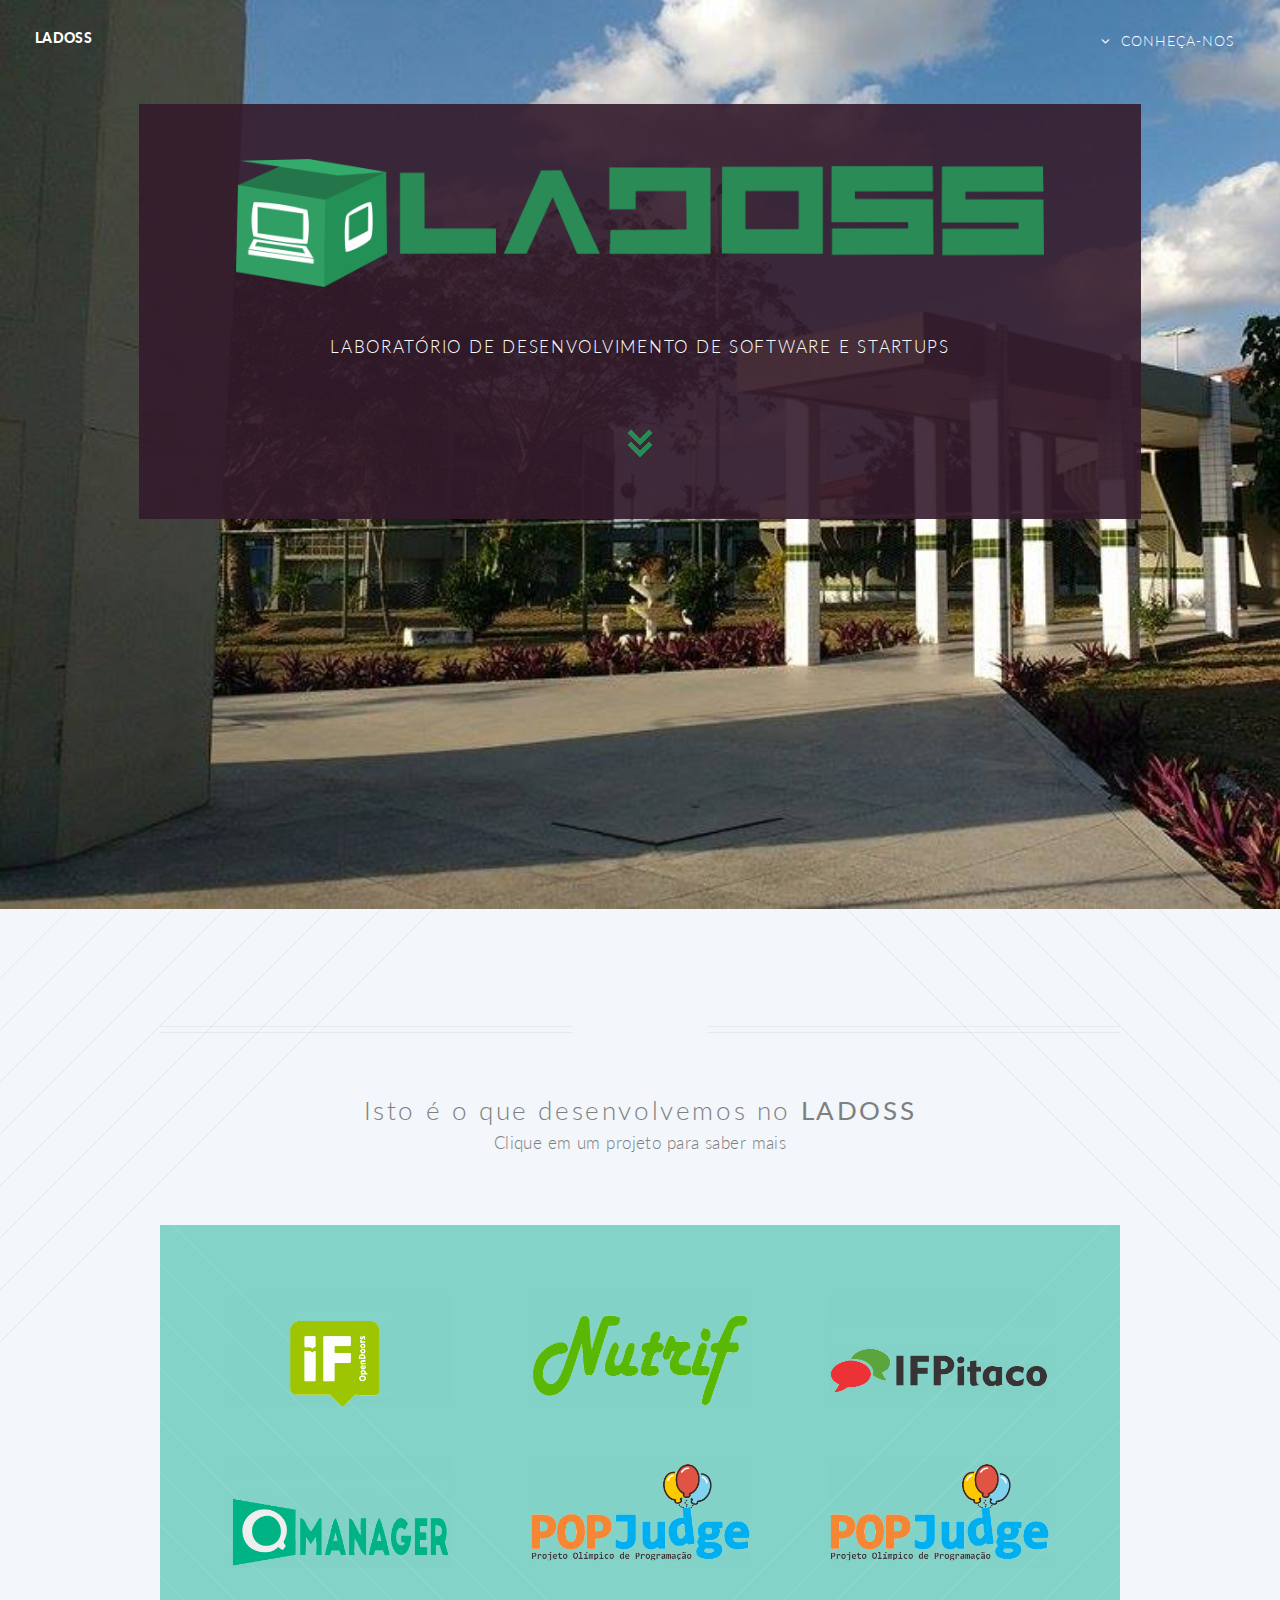
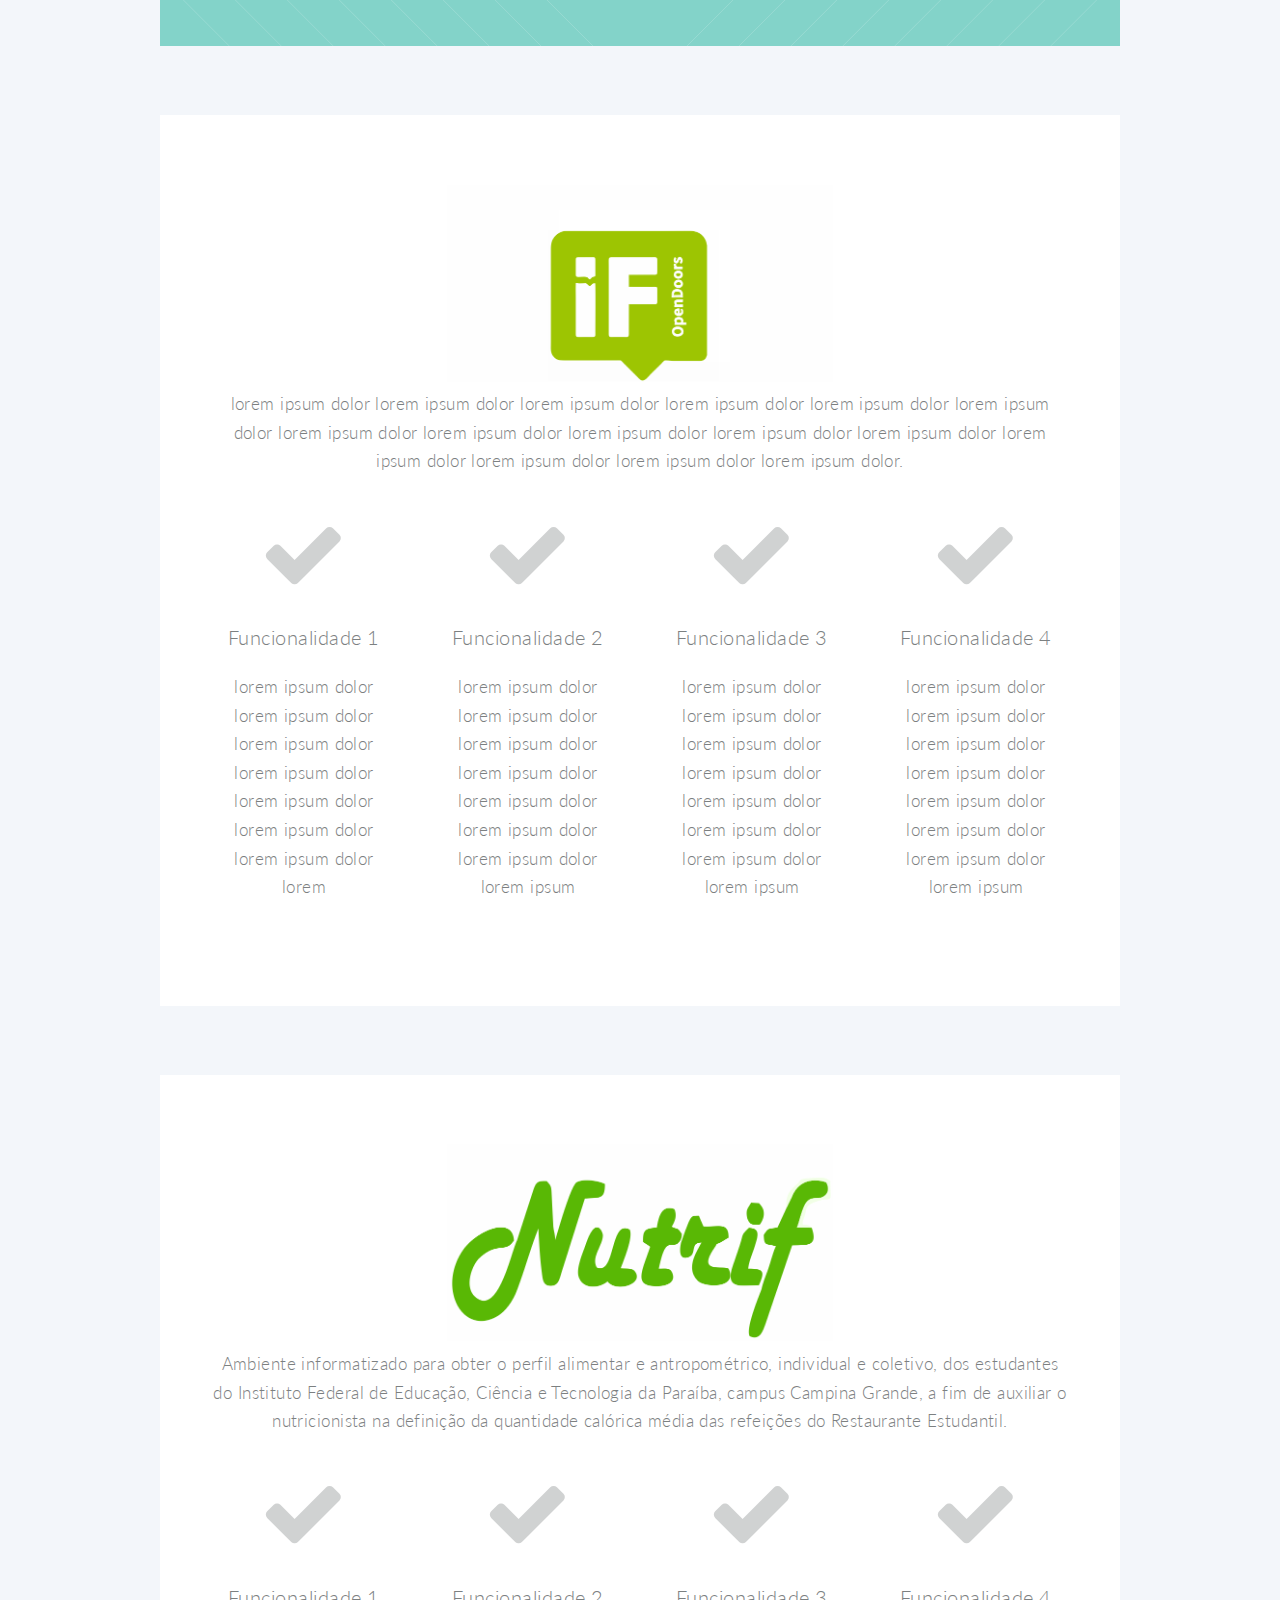
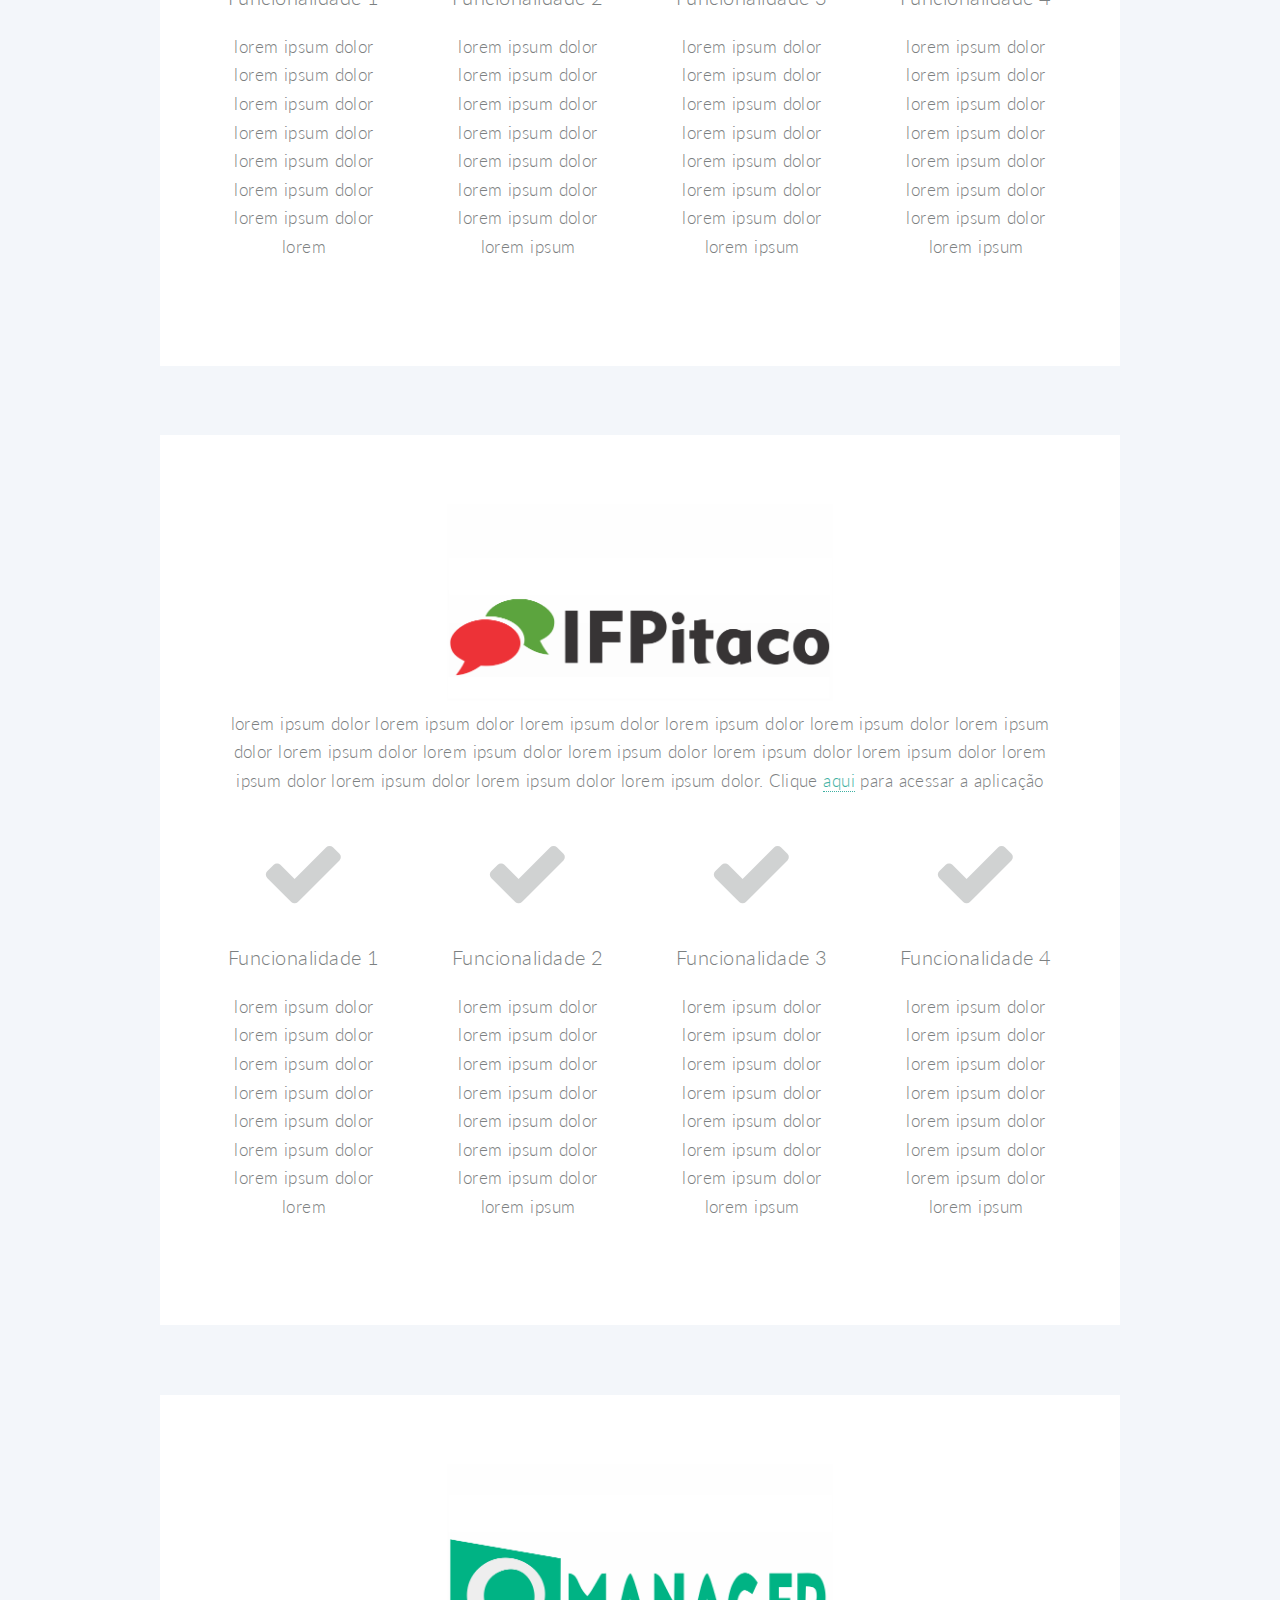
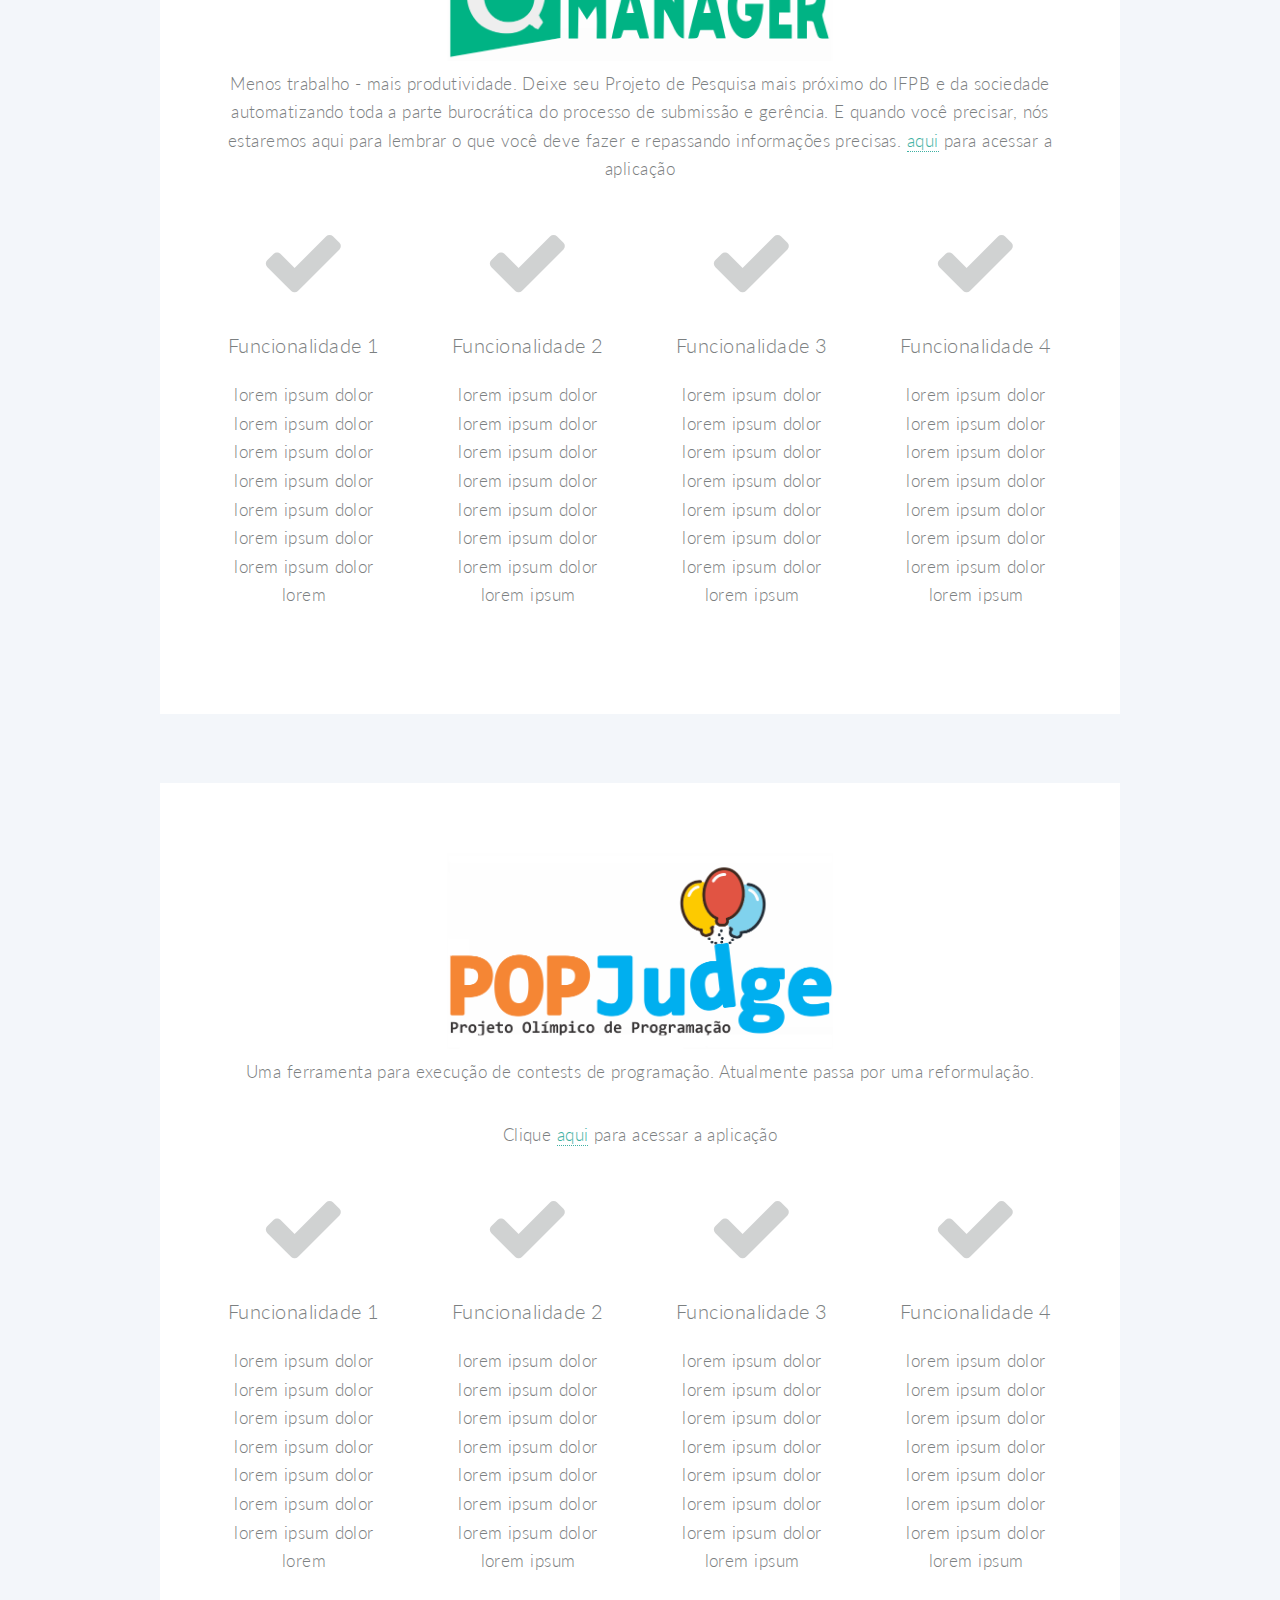
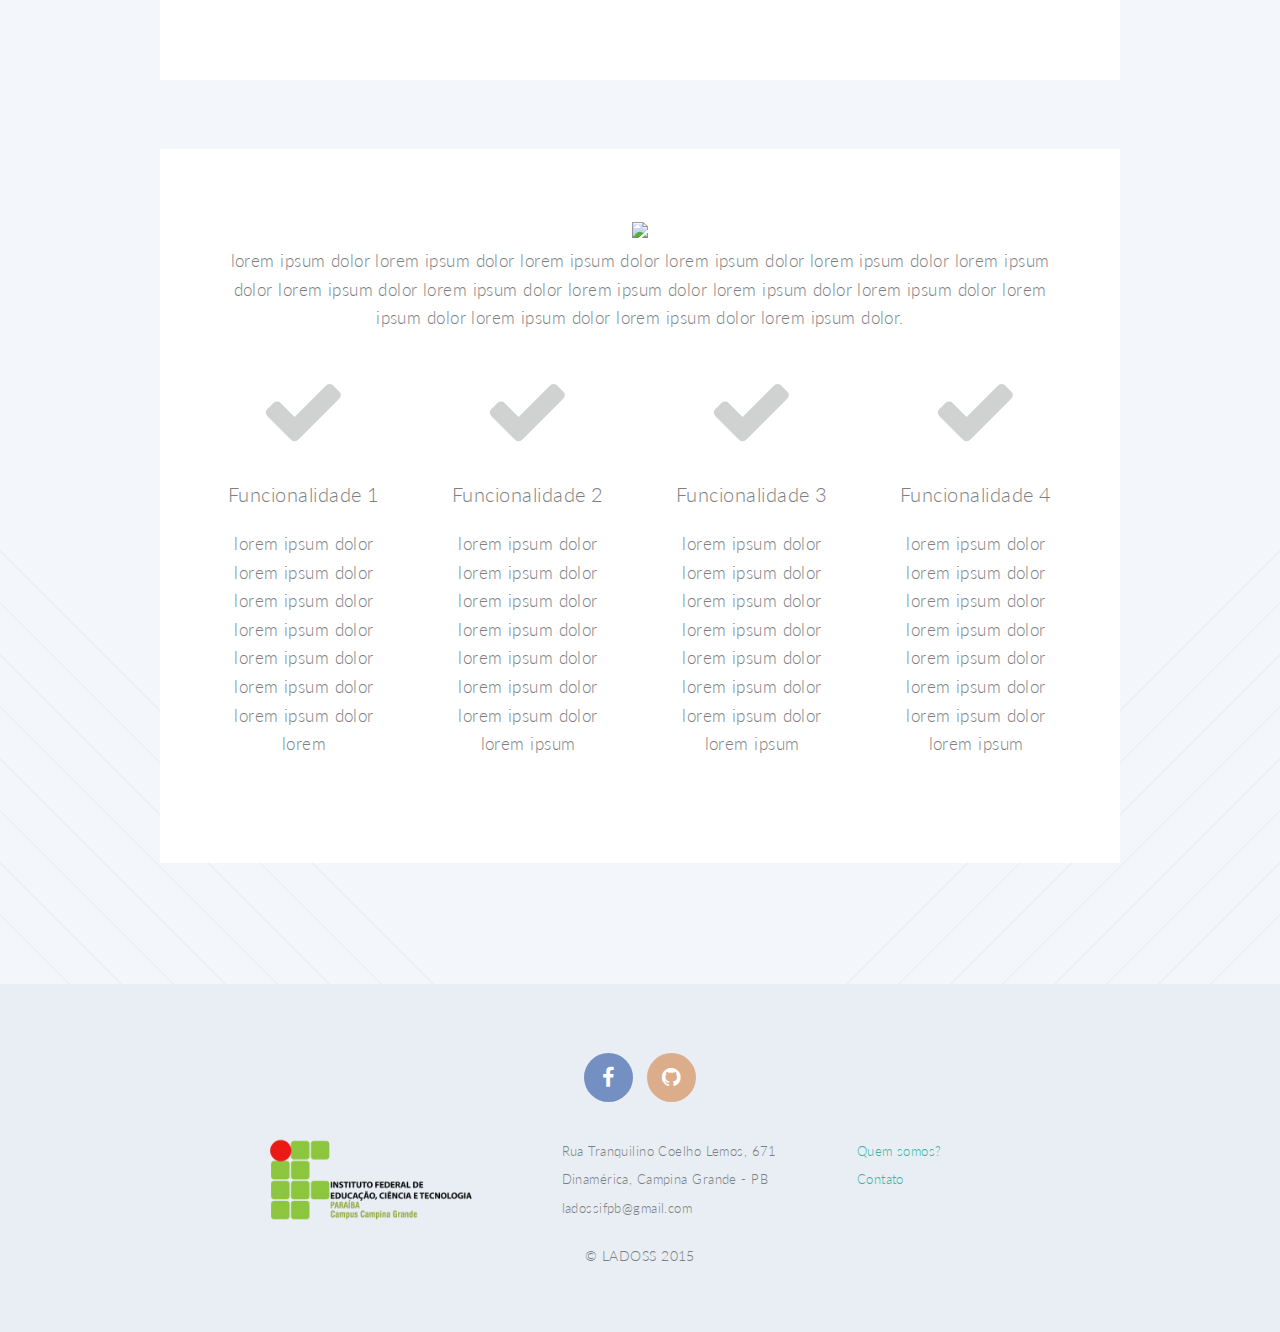
==== commit 70db4149: "Fix CSS." ====
--- a/src/main/webapp/index.html
+++ b/src/main/webapp/index.html
@@ -488,64 +488,41 @@
 
 				<footer id="footer">
 
-					<ul class="icons">
+					<ul class="icons icons-footer">
 						<li><a href="https://www.facebook.com/LDSMS.IFPB" target="_blank" class="icon circle fa-facebook"><span class="label">Facebook</span></a></li>
 						<li><a href="https://github.com/LADOSSIFPB" target="_blank" class="icon circle fa-github"><span class="label">Github</span></a></li>
 					</ul>
 
 					<div class="row">
-
-						<section class="footer-info"align="left">
-							<img src="images/ifpbcg.png" width="82%">
-						</section>
-
-						<section class="footer-info" align="left">
-							<ul>
-								<li>Rua Tranquilino Coelho Lemos, 671</li>
-						    	<li>Dinamérica, Campina Grande - PB</li>
-					   	    	<li>ladossifpb@gmail.com</li>
-							</ul>
-						</section>
-
-						<section class="footer-info" align="left">
-							<ul>
-							   <li><a href="quem-somos.html">Quem somos?</a></li>
-							   <li>
-							   		<p><a href="" data-modal = "#modal" class="modal__trigger">Entre em contato</a></p>
-							   </li>
-							   		<div id="modal" class="modal modal__bg" role="dialog" aria-hidden="true">
-										<div class="modal__dialog">
-											<div class="modal__content">
-												<h1>Contato</h1>
-												<form action="MailServlet.do" method="post">
-													<label for ="nome">Nome</label>
-													<input type = "text" name = "nome" required>
-													<label for ="email">E-mail</label>
-													<input type = "email" name = "email" required>
-													<label for ="mensagem">Mensagem</label>
-													<input type = "textarea" name = "mensagem" class = "text-box" required>
-													<input type = "submit" class = "submit" value="Enviar">
-												</form>
-												<a href="" class="modal__close demo-close">
-													<svg class="" viewBox="0 0 24 24">
-														<path d="M19 6.41l-1.41-1.41-5.59 5.59-5.59-5.59-1.41 1.41 5.59 5.59-5.59 5.59 1.41 1.41 5.59-5.59 5.59 5.59 1.41-1.41-5.59-5.59z"/>
-													</svg>
-												</a>
-											</div>
-										</div>
-									</div>
-							</div>
-							</ul>
-						</section>
-
+						<div class="2u 12u(narrower)"></div>
+						<div class="3u 12u(narrower)">
+							<section class="footer-info"align="left">
+								<img src="images/ifpbcg.png" width="82%">
+							</section>
+						</div>
+						<div class="3u 12u(narrower)">
+							<section class="footer-info" align="left">
+								<ul>
+									<li>Rua Tranquilino Coelho Lemos, 671</li>
+							    	<li>Dinamérica, Campina Grande - PB</li>
+						   	    	<li>ladossifpb@gmail.com</li>
+								</ul>
+							</section>
+						</div>
+						<div class="3u 12u(narrower)">
+							<section class="footer-info" align="left">
+								   		<a href="quem-somos.html">Quem somos?</a>
+								   		<br>
+								   		<a href="contact.html">Contato</a>
+							</section>
+						</div>
+						<div class="1u 12u(narrower)"></div>					
 					</div>
 					<ul class="copyright">
 						<li>&copy; LADOSS 2015</li>
 					</ul>
 
 				</footer>
-
-
 
 		<!-- Scripts -->
 			<script src="assets/js/jquery.min.js"></script>
@@ -558,4 +535,4 @@
 			<script src="assets/js/main.js"></script>
 
 	</body>
-</html>
+</html>--- a/src/main/webapp/assets/css/main.css
+++ b/src/main/webapp/assets/css/main.css
@@ -3218,131 +3218,6 @@
 
 	}
 
-
-/*Modal CSS*/
-
-	.modal {
-	  will-change: visibility, opacity;
-	  display: -webkit-box;
-	  display: -webkit-flex;
-	  display: -ms-flexbox;
-	  display: flex;
-	  -webkit-box-align: center;
-	  -webkit-align-items: center;
-	      -ms-flex-align: center;
-	          align-items: center;
-	  -webkit-box-pack: center;
-	  -webkit-justify-content: center;
-	      -ms-flex-pack: center;
-	          justify-content: center;
-	  position: fixed;
-	  top: 0;
-	  left: 0;
-	  right: 0;
-	  bottom: 0;
-	  overflow-y: auto;
-	  overflow-x: hidden;
-	  z-index: 1000;
-	  visibility: hidden;
-	  opacity: 0;
-	  -webkit-transition: all 0.5s cubic-bezier(0.23, 1, 0.32, 1);
-	          transition: all 0.5s cubic-bezier(0.23, 1, 0.32, 1);
-	  -webkit-transition-delay: $modal-delay;
-	          transition-delay: $modal-delay;
-	}
-	.modal--active {
-	  visibility: visible;
-	  opacity: 1;
-	}
-	.modal--align-top {
-	  -webkit-box-align: start;
-	  -webkit-align-items: flex-start;
-	      -ms-flex-align: start;
-	          align-items: flex-start;
-	}
-	.modal__bg {
-	  background: transparent;
-	}
-	.modal__dialog {
-	  max-width: 600px;
-	  padding: 1.2rem;
-	}
-	.modal__content {
-	  will-change: transform, opacity;
-	  position: relative;
-	  padding: 2.4rem;
-	  background: #f3f6fa;
-	  background-clip: padding-box;
-	  box-shadow: 0 12px 15px 0 rgba(0,0,0,0.25);
-	  opacity: 0;
-	  -webkit-transition: all 0.25s cubic-bezier(0.23, 1, 0.32, 1);
-	          transition: all 0.25s cubic-bezier(0.23, 1, 0.32, 1);
-	}
-
-	.modal__content--active {
-	  opacity: 1;
-	}
-
-	.modal__close {
-	  z-index: 1100;
-	  cursor: pointer;
-	}
-
-	.modal__trigger {
-	  position: relative;
-	  display: inline-block;
-	  padding: 1.2rem 2.4rem;
-	  color: rgba(0,0,0,0.7);
-	  line-height: 1;
-	  cursor: pointer;
-	  background: #f3f6fa;
-	  box-shadow: 0 2px 5px 0 rgba(0,0,0,0.26);
-	  -webkit-tap-highlight-color: rgba(0,0,0,0);
-	  -webkit-user-select: none;
-	     -moz-user-select: none;
-	      -ms-user-select: none;
-	          user-select: none;
-	  -webkit-transition: all 0.5s cubic-bezier(0.23, 1, 0.32, 1);
-	          transition: all 0.5s cubic-bezier(0.23, 1, 0.32, 1);
-	}
-
-	.modal__trigger--active {
-	  z-index: 10;
-	}
-
-	.modal__trigger:hover {
-	  background: #BAD7F8;
-	}
-
-	#modal__temp {
-	  will-change: transform, opacity;
-	  position: absolute;
-	  top: 0;
-	  left: 0;
-	  right: 0;
-	  bottom: 0;
-	  background: #f3f6fa;
-	  -webkit-transform: none;
-	      -ms-transform: none;
-	          transform: none;
-	  opacity: 1;
-	  -webkit-transition: opacity 0.1s ease-out, -webkit-transform 0.5s cubic-bezier(0.23, 1, 0.32, 1);
-	          transition: opacity 0.1s ease-out, transform 0.5s cubic-bezier(0.23, 1, 0.32, 1);
-	}
-	.demo-close {
-	  position: absolute;
-	  top: 0;
-	  right: 0;
-	  margin: 1.2rem;
-	  padding: 0.6rem;
-
-	}
-	.demo-close svg {
-	  width: 24px;
-	  fill: #0;
-	  pointer-events: none;
-	  vertical-align: top;
-	}
 	input.text-box{
 		min-height: 100px;
 		display: block;
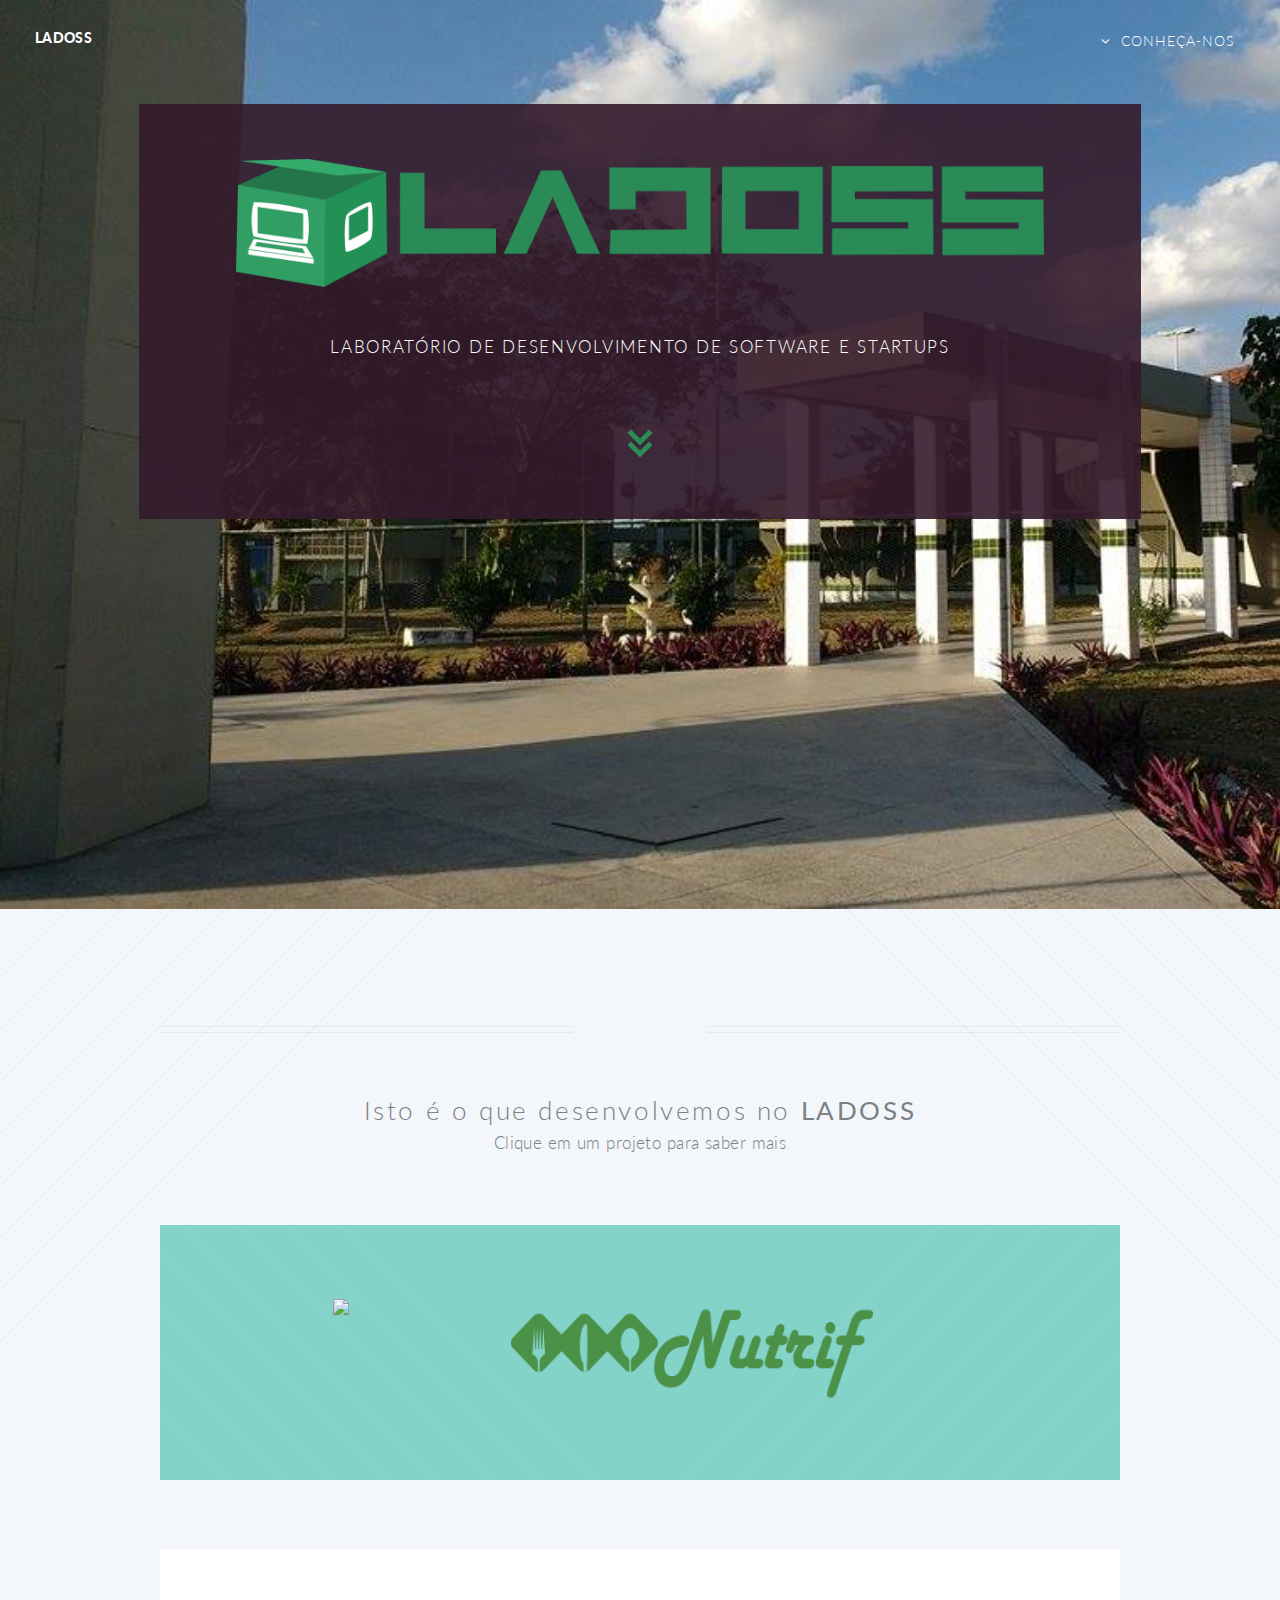
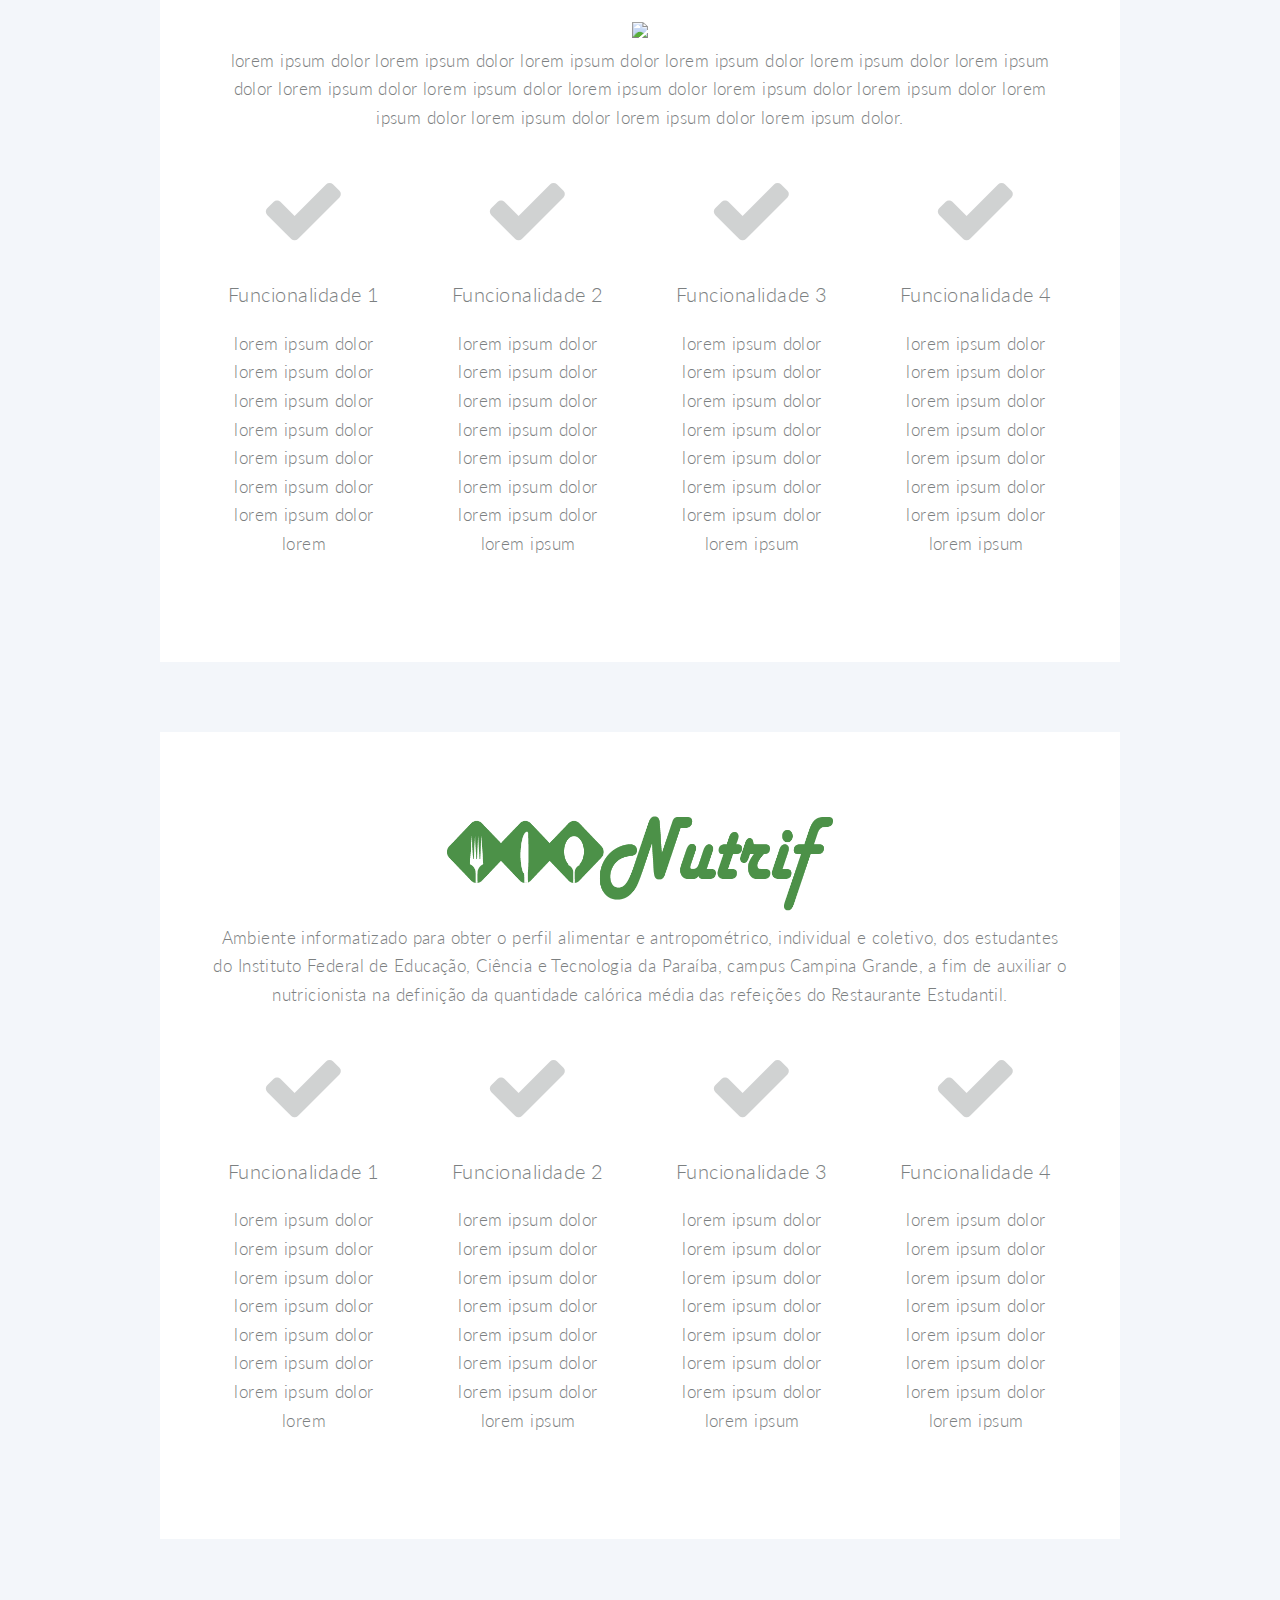
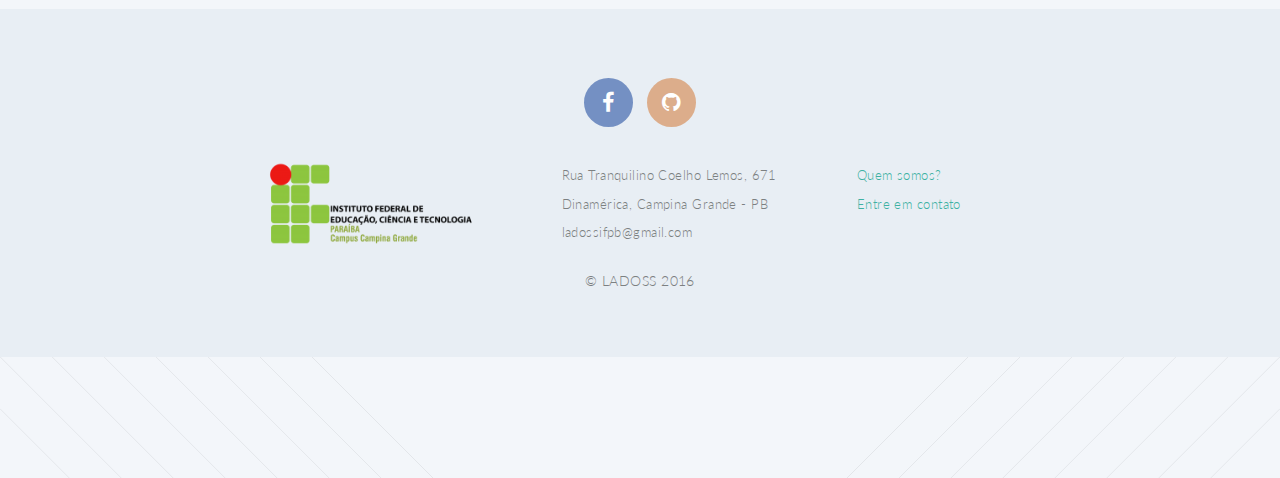
==== commit 0f8ef424: "Atualização dos logotipos dos projetos Ladoss" ====
--- a/src/main/webapp/index.html
+++ b/src/main/webapp/index.html
@@ -10,7 +10,7 @@
 		<meta charset="utf-8" />
 		<meta name="viewport" content="width=device-width, initial-scale=1" />
 		<!--[if lte IE 8]><script src="assets/js/ie/html5shiv.js"></script><![endif]-->
-		<link rel="stylesheet" href="assets/css/main.css" />
+		<link rel="stylesheet" href="assets/css/main.css" type="text/css"/>
 		<link rel="shortcut icon" href="images/icon.png">
 		<!--[if lte IE 8]><link rel="stylesheet" href="assets/css/ie8.css" /><![endif]-->
 		<!--[if lte IE 9]><link rel="stylesheet" href="assets/css/ie9.css" /><![endif]-->
@@ -32,10 +32,6 @@
 										<ul>
 											<li><a href="#ifopendoors" class="scrolly">IFOpenDoors</a></li>
 											<li><a href="#nutrif" class="scrolly">Nutrif</a></li>
-											<li><a href="#ifpitaco" class="scrolly">IFPitaco</a></li>
-											<li><a href="#qmanager" class="scrolly">Quality-Manager</a></li>
-											<li><a href="#popjudge" class="scrolly">POPJudge</a></li>
-											<li><a href="#recdata" class="scrolly">RECData</a></li>
 										</ul>
 									</li>
 									<li><a href="#footer" class="scrolly">Contato</a></li>
@@ -79,44 +75,21 @@
 							<div class="row">
 								<div class="4u 12u(narrower)" align="center">
 									<a href = "#ifopendoors" class="linkable scrolly">
-										<img src = "images/ifopendoors.png" width="85%">
+										<img src = "images/logoIfopendoors.png" width="110%">
 									</a>
 								</div>
 								<div class="4u 12u(narrower)" align="center">
 									<a href = "#nutrif" class="linkable scrolly">
-										<img src = "images/nutrif.png" width="85%">
+										<img src = "images/logonutrif.png" width="140%">
 									</a>
 								</div>
-								<div class="4u 12u(narrower)" align="center">
-									<a href = "#ifpitaco" class="linkable scrolly">
-										<img src = "images/ifpitaco.png" width="85%">
-									</a>
-								</div>
-							</div>
-							<div class="row">
-								<div class="4u 12u(narrower)" align="center">
-									<a href = "#qmanager" class="linkable scrolly">
-										<img src = "images/qmanager.png" width="85%">
-									</a>
-								</div>
-								<div class="4u 12u(narrower)" align="center">
-									<a href = "#popjudge" class="linkable scrolly">
-										<img src = "images/popjudge.png" width="85%">
-									</a>
-								</div>
-								<div class="4u 12u(narrower)" align="center">
-									<a href = "#recdata" class="linkable scrolly">
-										<img src = "images/popjudge.png" width="85%">
-									</a>
-								</div>
-							</div>
 						</section>
 
 					<!-- IFOpenDoors -->
 
 						<section class="wrapper style3 container special" id="ifopendoors">
 							<section>
-								<img src = "images/ifopendoors.png" width="45%">
+								<img src = "images/logoIfopendoors.png" width="45%">
 								<p>lorem ipsum dolor lorem ipsum dolor lorem ipsum dolor lorem ipsum dolor lorem ipsum dolor
 			   					   lorem ipsum dolor lorem ipsum dolor lorem ipsum dolor lorem ipsum dolor lorem ipsum dolor
 								   lorem ipsum dolor lorem ipsum dolor lorem ipsum dolor lorem ipsum dolor lorem ipsum dolor.
@@ -178,7 +151,7 @@
 
 							<section class="wrapper style3 container special" id="nutrif">
 								<section>
-									<img src = "images/nutrif.png" width="45%">
+									<img src = "images/logonutrif.png" width="45%">
 									<p>Ambiente informatizado para obter o perfil alimentar e antropométrico, individual e coletivo,
 										 dos estudantes do Instituto Federal de Educação, Ciência e Tecnologia da Paraíba, campus Campina Grande,
 										 a fim de auxiliar o nutricionista na definição da quantidade calórica média das refeições do Restaurante Estudantil.
@@ -236,260 +209,12 @@
 								</div>
 							</section>
 
-					<!-- IFPitaco -->
-
-						<section class="wrapper style3 container special" id="ifpitaco">
-							<section>
-								<img src = "images/ifpitaco.png" width="45%">
-								<p>lorem ipsum dolor lorem ipsum dolor lorem ipsum dolor lorem ipsum dolor lorem ipsum dolor
-			   					   lorem ipsum dolor lorem ipsum dolor lorem ipsum dolor lorem ipsum dolor lorem ipsum dolor
-								   lorem ipsum dolor lorem ipsum dolor lorem ipsum dolor lorem ipsum dolor lorem ipsum dolor. Clique
-								   <a href="http:\\ladoss.com.br:8443/ifpitaco/WebClient/" target="_blank" class="border-bottom">aqui</a> para acessar a aplicação</p>
-							</section>
-							<div class="row">
-								<div class="3u 12u(narrower)">
-
-									<section>
-										<span class="icon featured fa-check"></span>
-										<header>
-											<h3>Funcionalidade 1</h3>
-										</header>
-										<p>lorem ipsum dolor lorem ipsum dolor lorem ipsum dolor lorem ipsum dolor lorem ipsum dolor
-										 lorem ipsum dolor lorem ipsum dolor lorem</p>
-									</section>
-
-								</div>
-								<div class="3u 12u(narrower)">
-
-									<section>
-										<span class="icon featured fa-check"></span>
-										<header>
-											<h3>Funcionalidade 2</h3>
-										</header>
-										<p>lorem ipsum dolor lorem ipsum dolor lorem ipsum dolor lorem ipsum dolor lorem ipsum dolor
-										 lorem ipsum dolor lorem ipsum dolor lorem ipsum</p>
-									</section>
-
-								</div>
-								<div class="3u 12u(narrower)">
-
-									<section>
-										<span class="icon featured fa-check"></span>
-										<header>
-											<h3>Funcionalidade 3</h3>
-										</header>
-										<p>lorem ipsum dolor lorem ipsum dolor lorem ipsum dolor lorem ipsum dolor lorem ipsum dolor
-										 lorem ipsum dolor lorem ipsum dolor lorem ipsum</p>
-									</section>
-
-								</div>
-								<div class="3u 12u(narrower)">
-
-									<section>
-										<span class="icon featured fa-check"></span>
-										<header>
-											<h3>Funcionalidade 4</h3>
-										</header>
-										<p>lorem ipsum dolor lorem ipsum dolor lorem ipsum dolor lorem ipsum dolor lorem ipsum dolor
-										 lorem ipsum dolor lorem ipsum dolor lorem ipsum</p>
-									</section>
-
-								</div>
-							</div>
-						</section>
-
-					<!-- QManager -->
-
-						<section class="wrapper style3 container special" id="qmanager">
-							<section>
-								<img src = "images/qmanager.png" width="45%">
-								<p>Menos trabalho - mais produtividade. Deixe seu Projeto de Pesquisa mais próximo do IFPB
-									 e da sociedade automatizando toda a parte burocrática do processo de submissão e gerência.
-									 E quando você precisar, nós estaremos aqui para lembrar o que você deve fazer e repassando informações precisas.
-								   <a href="http:\\ladoss.com.br:8773/quality-manager-web/" target="_blank" class="border-bottom">aqui</a> para acessar a aplicação</p>
-							</section>
-							<div class="row">
-								<div class="3u 12u(narrower)">
-
-									<section>
-										<span class="icon featured fa-check"></span>
-										<header>
-											<h3>Funcionalidade 1</h3>
-										</header>
-										<p>lorem ipsum dolor lorem ipsum dolor lorem ipsum dolor lorem ipsum dolor lorem ipsum dolor
-										 lorem ipsum dolor lorem ipsum dolor lorem</p>
-									</section>
-
-								</div>
-								<div class="3u 12u(narrower)">
-
-									<section>
-										<span class="icon featured fa-check"></span>
-										<header>
-											<h3>Funcionalidade 2</h3>
-										</header>
-										<p>lorem ipsum dolor lorem ipsum dolor lorem ipsum dolor lorem ipsum dolor lorem ipsum dolor
-										 lorem ipsum dolor lorem ipsum dolor lorem ipsum</p>
-									</section>
-
-								</div>
-								<div class="3u 12u(narrower)">
-
-									<section>
-										<span class="icon featured fa-check"></span>
-										<header>
-											<h3>Funcionalidade 3</h3>
-										</header>
-										<p>lorem ipsum dolor lorem ipsum dolor lorem ipsum dolor lorem ipsum dolor lorem ipsum dolor
-										 lorem ipsum dolor lorem ipsum dolor lorem ipsum</p>
-									</section>
-
-								</div>
-								<div class="3u 12u(narrower)">
-
-									<section>
-										<span class="icon featured fa-check"></span>
-										<header>
-											<h3>Funcionalidade 4</h3>
-										</header>
-										<p>lorem ipsum dolor lorem ipsum dolor lorem ipsum dolor lorem ipsum dolor lorem ipsum dolor
-										 lorem ipsum dolor lorem ipsum dolor lorem ipsum</p>
-									</section>
-
-								</div>
-							</div>
-						</section>
-
-					<!-- POPJudge -->
-
-						<section class="wrapper style3 container special" id="popjudge">
-							<section>
-								<img src = "images/popjudge.png" width="45%">
-								<p>Uma ferramenta para execução de contests de programação. Atualmente passa por uma reformulação.</p>
-								<p>Clique
-								   <a href="http:\\ladoss.com.br:8773/POP-Judge/" target="_blank" class="border-bottom">aqui</a> para acessar a aplicação
-								</p>
-
-							</section>
-							<div class="row">
-								<div class="3u 12u(narrower)">
-
-									<section>
-										<span class="icon featured fa-check"></span>
-										<header>
-											<h3>Funcionalidade 1</h3>
-										</header>
-										<p>lorem ipsum dolor lorem ipsum dolor lorem ipsum dolor lorem ipsum dolor lorem ipsum dolor
-										 lorem ipsum dolor lorem ipsum dolor lorem</p>
-									</section>
-
-								</div>
-								<div class="3u 12u(narrower)">
-
-									<section>
-										<span class="icon featured fa-check"></span>
-										<header>
-											<h3>Funcionalidade 2</h3>
-										</header>
-										<p>lorem ipsum dolor lorem ipsum dolor lorem ipsum dolor lorem ipsum dolor lorem ipsum dolor
-										 lorem ipsum dolor lorem ipsum dolor lorem ipsum</p>
-									</section>
-
-								</div>
-								<div class="3u 12u(narrower)">
-
-									<section>
-										<span class="icon featured fa-check"></span>
-										<header>
-											<h3>Funcionalidade 3</h3>
-										</header>
-										<p>lorem ipsum dolor lorem ipsum dolor lorem ipsum dolor lorem ipsum dolor lorem ipsum dolor
-										 lorem ipsum dolor lorem ipsum dolor lorem ipsum</p>
-									</section>
-
-								</div>
-								<div class="3u 12u(narrower)">
-
-									<section>
-										<span class="icon featured fa-check"></span>
-										<header>
-											<h3>Funcionalidade 4</h3>
-										</header>
-										<p>lorem ipsum dolor lorem ipsum dolor lorem ipsum dolor lorem ipsum dolor lorem ipsum dolor
-										 lorem ipsum dolor lorem ipsum dolor lorem ipsum</p>
-									</section>
-
-								</div>
-							</div>
-						</section>
-
-						<!-- RECData -->
-
-							<section class="wrapper style3 container special" id="recdata">
-								<section>
-									<img src = "images/recdata.png" width="45%">
-									<p>lorem ipsum dolor lorem ipsum dolor lorem ipsum dolor lorem ipsum dolor lorem ipsum dolor
-											 lorem ipsum dolor lorem ipsum dolor lorem ipsum dolor lorem ipsum dolor lorem ipsum dolor
-										 lorem ipsum dolor lorem ipsum dolor lorem ipsum dolor lorem ipsum dolor lorem ipsum dolor.
-								</section>
-								<div class="row">
-									<div class="3u 12u(narrower)">
-
-										<section>
-											<span class="icon featured fa-check"></span>
-											<header>
-												<h3>Funcionalidade 1</h3>
-											</header>
-											<p>lorem ipsum dolor lorem ipsum dolor lorem ipsum dolor lorem ipsum dolor lorem ipsum dolor
-											 lorem ipsum dolor lorem ipsum dolor lorem</p>
-										</section>
-
-									</div>
-									<div class="3u 12u(narrower)">
-
-										<section>
-											<span class="icon featured fa-check"></span>
-											<header>
-												<h3>Funcionalidade 2</h3>
-											</header>
-											<p>lorem ipsum dolor lorem ipsum dolor lorem ipsum dolor lorem ipsum dolor lorem ipsum dolor
-											 lorem ipsum dolor lorem ipsum dolor lorem ipsum</p>
-										</section>
-
-									</div>
-									<div class="3u 12u(narrower)">
-
-										<section>
-											<span class="icon featured fa-check"></span>
-											<header>
-												<h3>Funcionalidade 3</h3>
-											</header>
-											<p>lorem ipsum dolor lorem ipsum dolor lorem ipsum dolor lorem ipsum dolor lorem ipsum dolor
-											 lorem ipsum dolor lorem ipsum dolor lorem ipsum</p>
-										</section>
-
-									</div>
-									<div class="3u 12u(narrower)">
-
-										<section>
-											<span class="icon featured fa-check"></span>
-											<header>
-												<h3>Funcionalidade 4</h3>
-											</header>
-											<p>lorem ipsum dolor lorem ipsum dolor lorem ipsum dolor lorem ipsum dolor lorem ipsum dolor
-											 lorem ipsum dolor lorem ipsum dolor lorem ipsum</p>
-										</section>
-
-									</div>
-								</div>
-							</section>
-		</div>
 			<!-- Footer -->
 
 				<footer id="footer">
 
 					<ul class="icons icons-footer">
-						<li><a href="https://www.facebook.com/LDSMS.IFPB" target="_blank" class="icon circle fa-facebook"><span class="label">Facebook</span></a></li>
+						<li><a class="icon circle fa-facebook"><span class="label">Facebook</span></a></li>
 						<li><a href="https://github.com/LADOSSIFPB" target="_blank" class="icon circle fa-github"><span class="label">Github</span></a></li>
 					</ul>
 
@@ -513,13 +238,13 @@
 							<section class="footer-info" align="left">
 								   		<a href="quem-somos.html">Quem somos?</a>
 								   		<br>
-								   		<a href="contact.html">Contato</a>
+								   		<a href="contato.html">Entre em contato</a>
 							</section>
 						</div>
-						<div class="1u 12u(narrower)"></div>					
+						<div class="1u 12u(narrower)"></div>
 					</div>
 					<ul class="copyright">
-						<li>&copy; LADOSS 2015</li>
+						<li>&copy; LADOSS 2016</li>
 					</ul>
 
 				</footer>
@@ -535,4 +260,4 @@
 			<script src="assets/js/main.js"></script>
 
 	</body>
-</html>+</html>
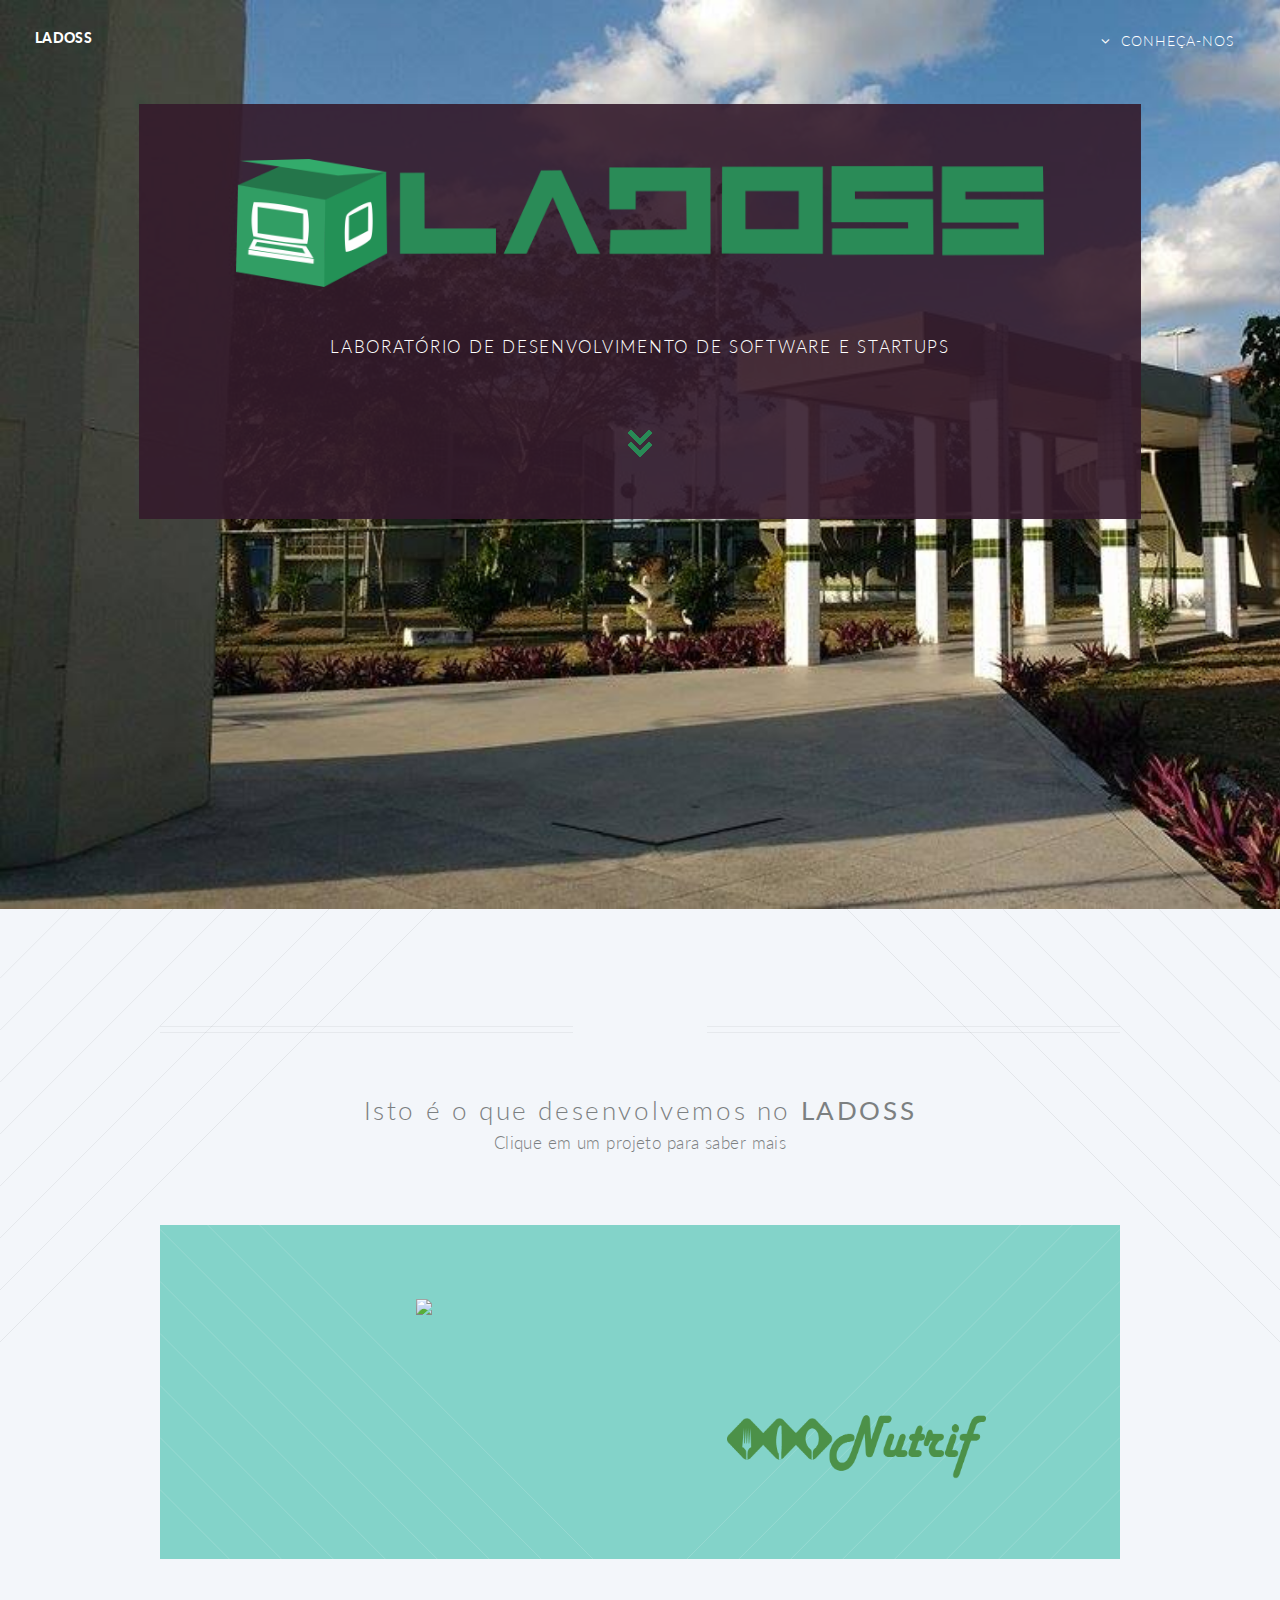
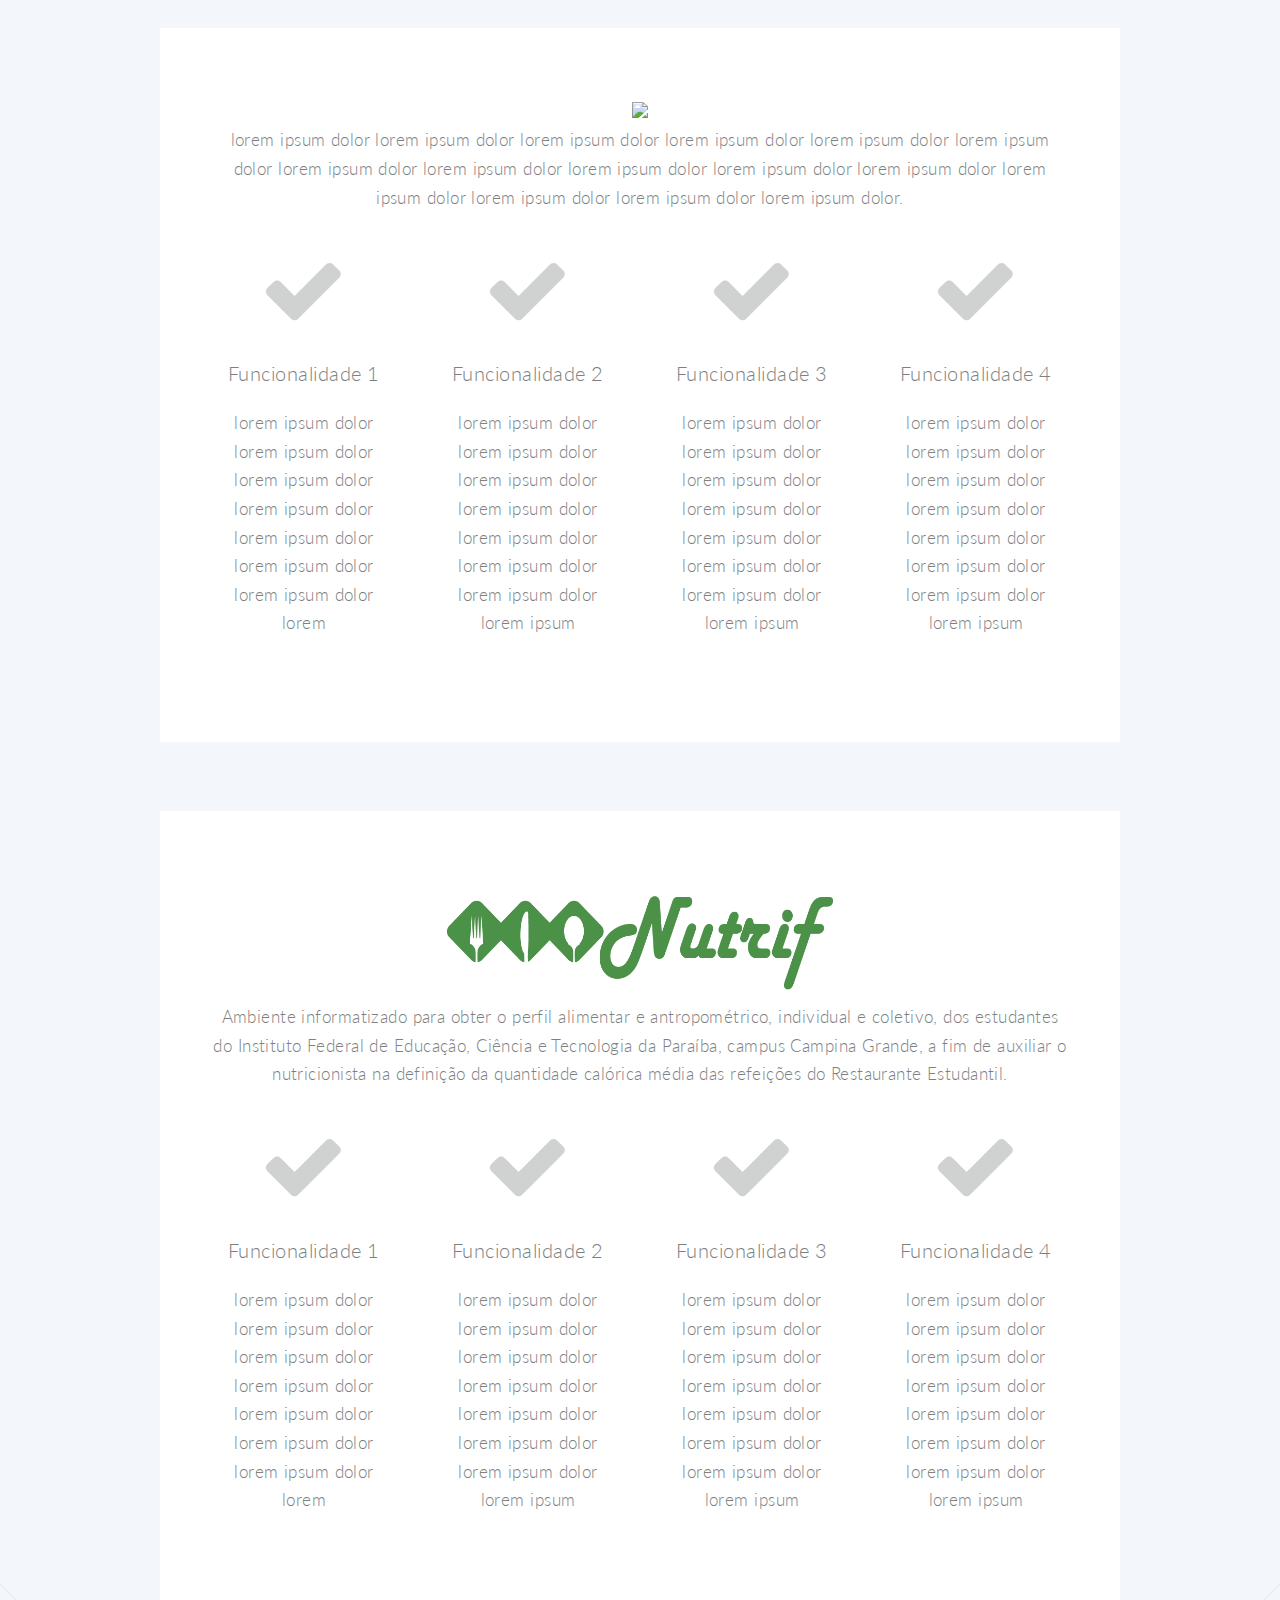
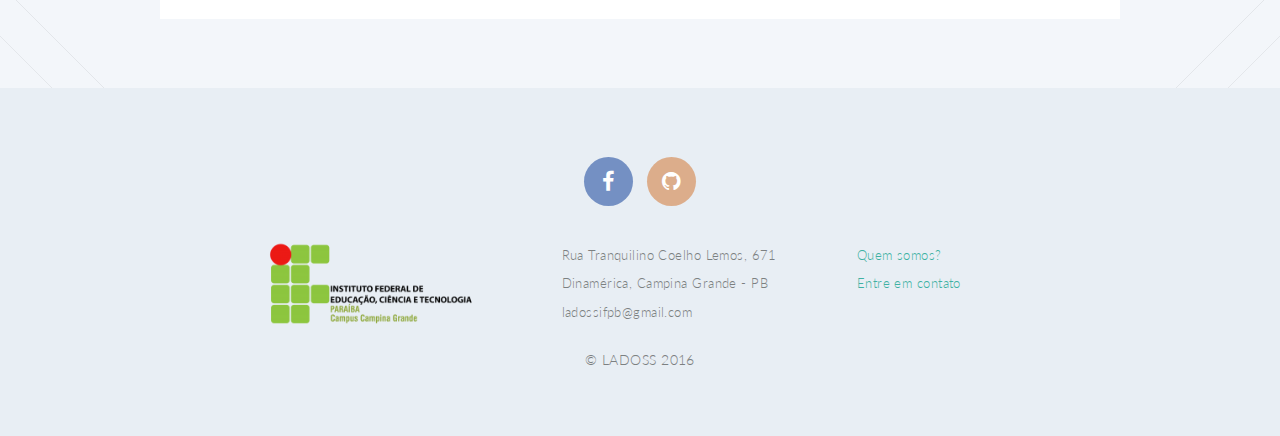
==== commit 88ec136f: "Atualização da página index.html" ====
--- a/src/main/webapp/index.html
+++ b/src/main/webapp/index.html
@@ -75,12 +75,12 @@
 							<div class="row">
 								<div class="4u 12u(narrower)" align="center">
 									<a href = "#ifopendoors" class="linkable scrolly">
-										<img src = "images/logoIfopendoors.png" width="110%">
+										<img src = "images/logoIfopendoors.png" width="100%">
 									</a>
 								</div>
-								<div class="4u 12u(narrower)" align="center">
+								<div class="4u 12u(narrower)" id="logonutrif" align="center">
 									<a href = "#nutrif" class="linkable scrolly">
-										<img src = "images/logonutrif.png" width="140%">
+										<img src = "images/logonutrif.png" width="100%">
 									</a>
 								</div>
 						</section>
--- a/src/main/webapp/assets/css/main.css
+++ b/src/main/webapp/assets/css/main.css
@@ -217,6 +217,11 @@
 
 /* Grid */
 
+	#logonutrif {
+		float: right;
+		margin-top: 41.5px;
+	}
+
 	.row {
 		border-bottom: solid 1px transparent;
 		-moz-box-sizing: border-box;
@@ -263,11 +268,11 @@
 	}
 
 	.row > * {
-		padding: 50px 0 0 50px;
+		padding: 50px 50px 0px 50px;
 	}
 
 	.row {
-		margin: -50px 0 -1px -50px;
+		margin: -50px -50px -50px -50px;
 	}
 
 	.row.uniform > * {
@@ -393,7 +398,8 @@
 	.\34 u, .\34 u\24 {
 		width: 33.3333333333%;
 		clear: none;
-		margin-left: 0;
+		margin-left: 82.5px;
+		margin-right: 82.5px;
 	}
 
 	.\33 u, .\33 u\24 {
@@ -2533,6 +2539,7 @@
 		color: #7c8081;
 		padding: 2em 5em 2em 5em;
 		text-align: center;
+		margin-bottom: -140px;
 	}
 
 		#footer .copyright {
@@ -2625,7 +2632,12 @@
 		/* Banner */
 
 			#banner {
-				background-attachment: scroll;
+				background-image: url("../../images/background.jpg");
+				background-attachment: scroll, scroll, scroll, fixed;
+				background-color: #645862;
+				background-position: bottom left, bottom right, top left, top center;
+				background-repeat: no-repeat, no-repeat, repeat, no-repeat;
+				background-size: cover;
 			}
 
 		/* CTA */
@@ -2700,7 +2712,12 @@
 		/* Banner */
 
 			#banner {
-				background-size: 15em, 15em, auto, cover;
+				background-image: url("../../images/background.jpg");
+				background-attachment: scroll, scroll, scroll, fixed;
+				background-color: #645862;
+				background-position: bottom left, bottom right, top left, top center;
+				background-repeat: no-repeat, no-repeat, repeat, no-repeat;
+				background-size: cover;
 			}
 
 		/* Main */
@@ -2802,6 +2819,12 @@
 
 			#banner {
 				margin: 0;
+				background-image: url("../../images/background.jpg");
+				background-attachment: scroll, scroll, scroll, fixed;
+				background-color: #645862;
+				background-position: bottom left, bottom right, top left, top center;
+				background-repeat: no-repeat, no-repeat, repeat, no-repeat;
+				background-size: cover;
 			}
 
 		/* Wrapper */
@@ -3142,7 +3165,8 @@
 		/* Banner */
 
 			#banner {
-				background-size: 10em, 10em, auto, cover;
+				background-image: url("../../images/background.jpg");
+				background-size: cover, 10em, 10em, auto;
 				padding: 6em 0;
 			}
 
@@ -3228,4 +3252,49 @@
 	input.submit{
 		width: 100%;
 		margin-top: 1em;
-	}+	}
+
+	a.button {
+		-moz-appearance: none;
+		-webkit-appearance: none;
+		-ms-appearance: none;
+		appearance: none;
+		-moz-transition: color 0.2s ease-in-out, border-color 0.2s ease-in-out, background-color 0.2s ease-in-out;
+		-webkit-transition: color 0.2s ease-in-out, border-color 0.2s ease-in-out, background-color 0.2s ease-in-out;
+		-ms-transition: color 0.2s ease-in-out, border-color 0.2s ease-in-out, background-color 0.2s ease-in-out;
+		transition: color 0.2s ease-in-out, border-color 0.2s ease-in-out, background-color 0.2s ease-in-out;
+		background: none;
+		border: solid 1px;
+		color: inherit;
+		cursor: pointer;
+		display: inline-block;
+		font-size: 0.8em;
+		font-weight: 900;
+		letter-spacing: 2px;
+		min-width: 18em;
+		padding: 0 0.75em;
+		line-height: 3.75em;
+		text-align: center;
+		text-decoration: none;
+		text-transform: uppercase;
+	}
+
+		a.button:hover {
+			background: rgba(188, 202, 206, 0.15);
+			border-color: inherit;
+		}
+
+		a.button.special {
+			background: #83d3c9;
+			border-color: #83d3c9;
+			color: #fff !important;
+		}
+
+			a.button.special:hover {
+				background: #96dad1 !important;
+				border-color: #96dad1 !important;
+			}
+
+		a.button.fit {
+			width: 100%;
+		}
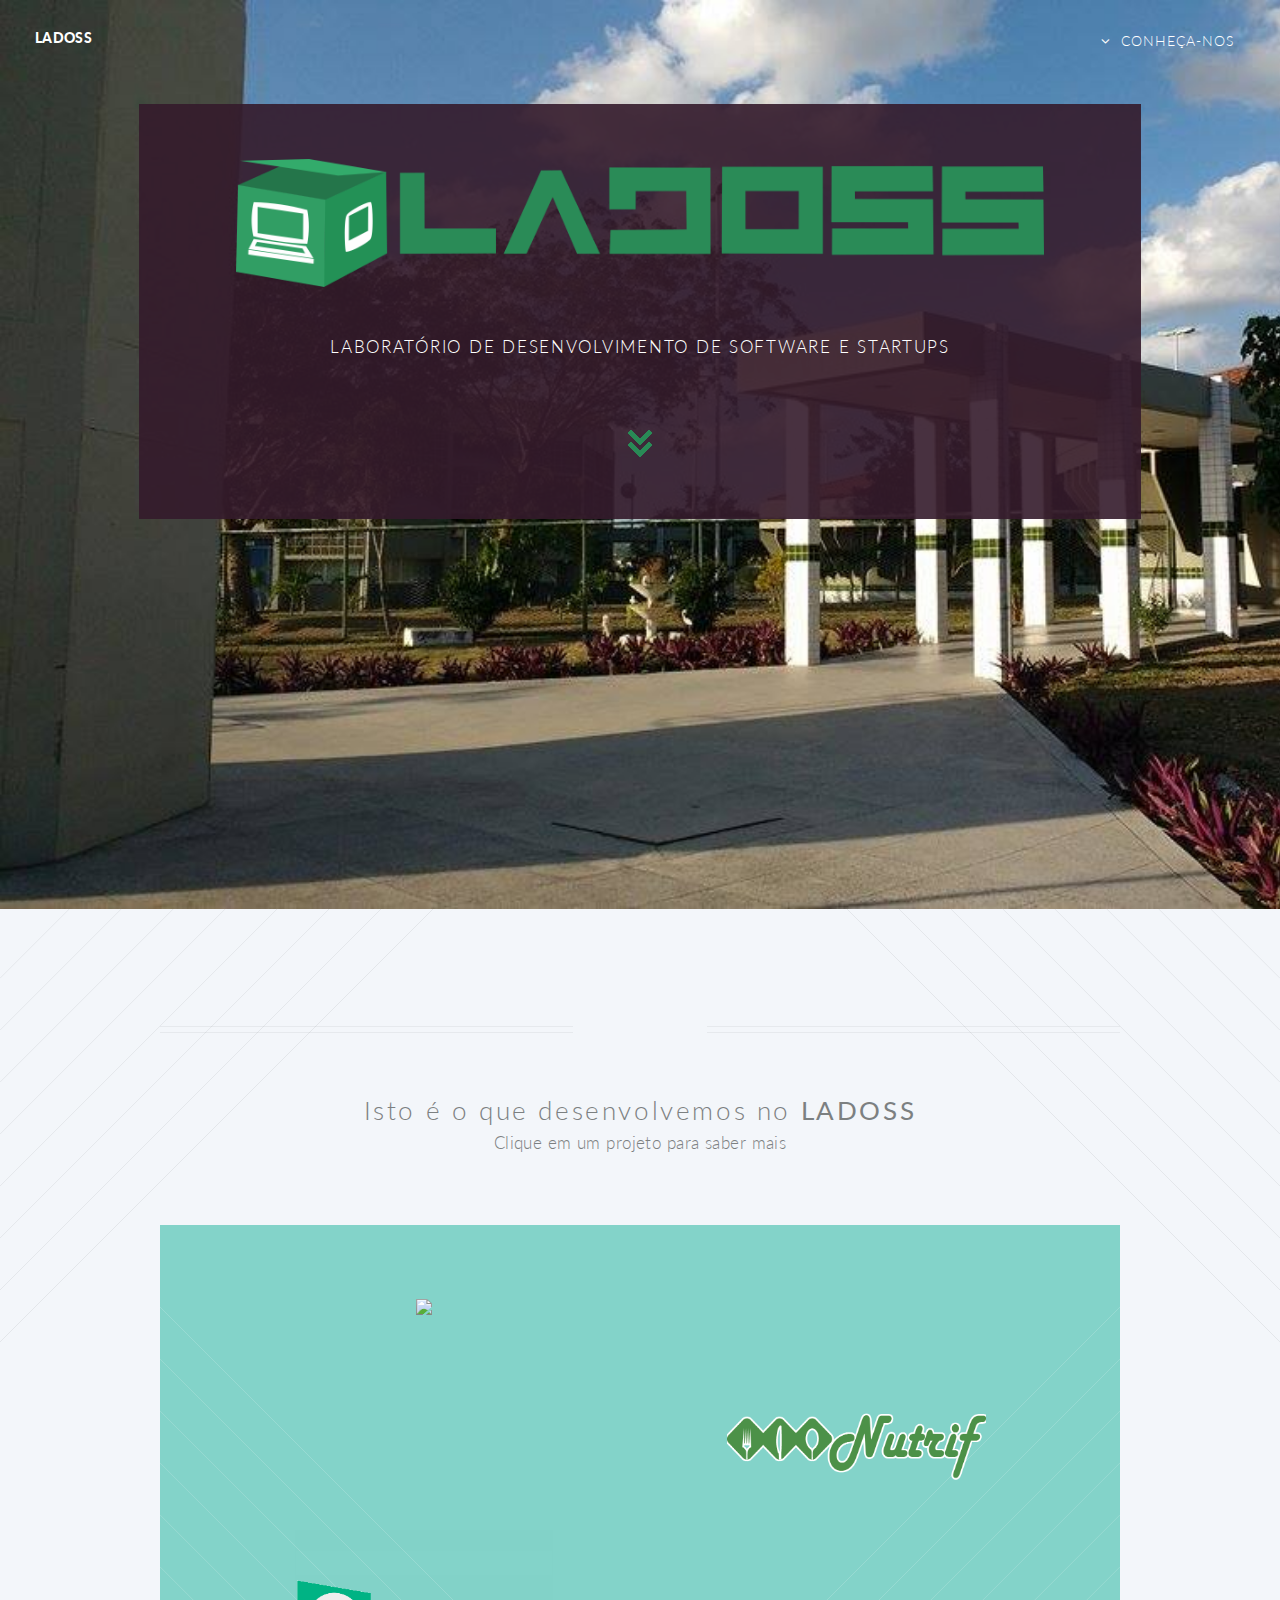
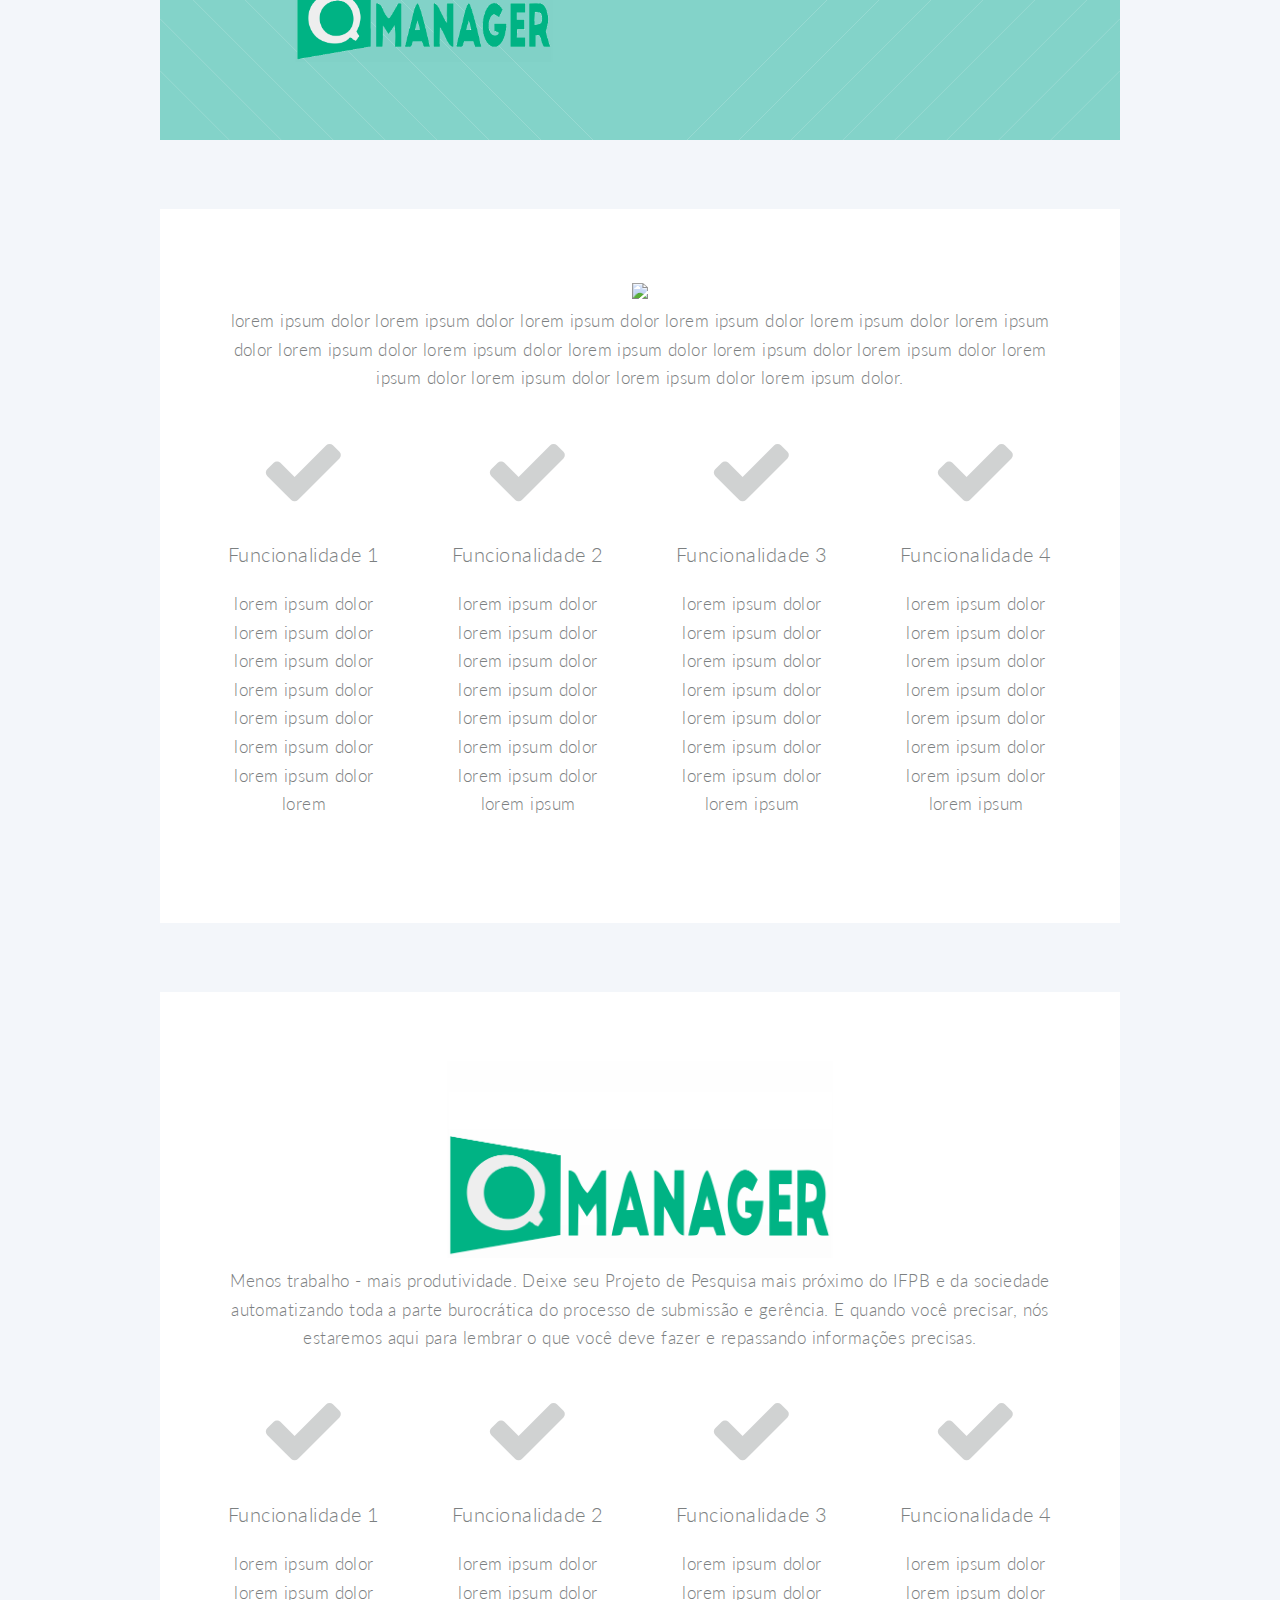
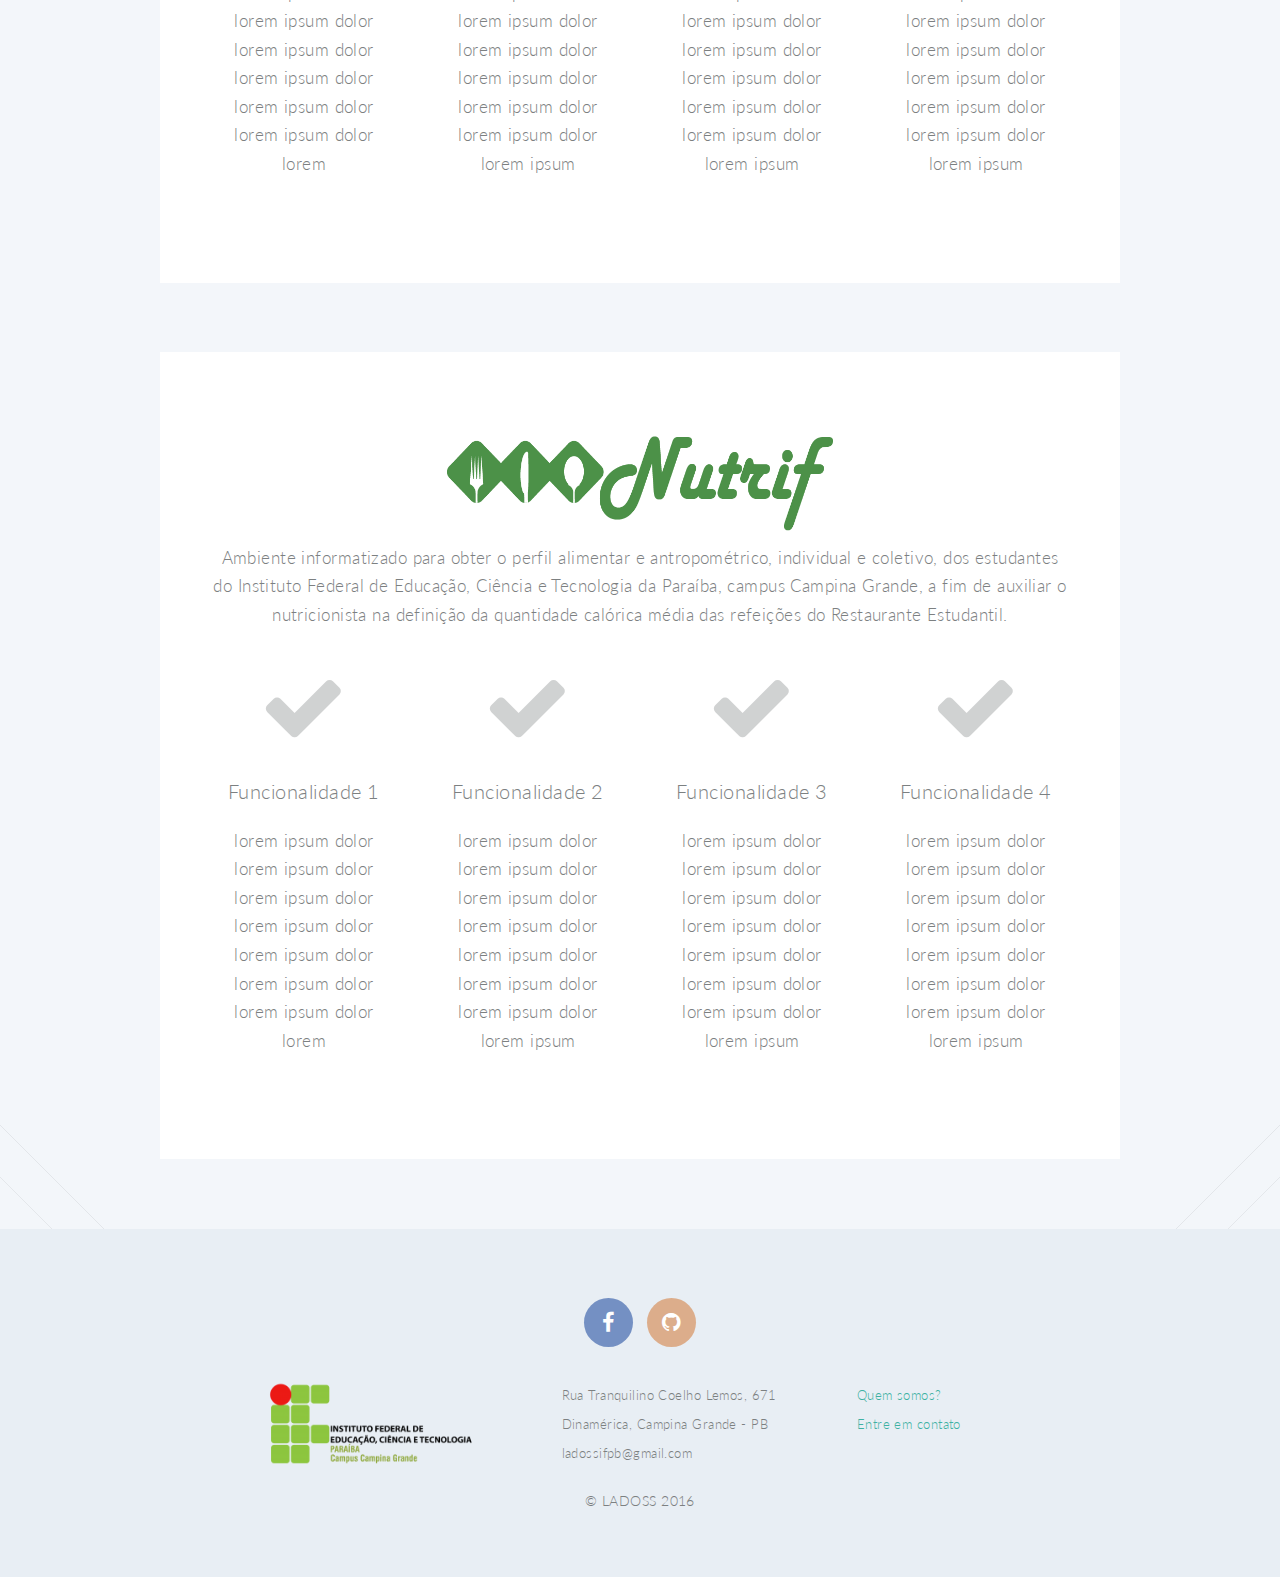
==== commit 10fa7ef0: "Adicionando projeto Qmanager" ====
--- a/src/main/webapp/index.html
+++ b/src/main/webapp/index.html
@@ -31,6 +31,7 @@
 										<a href="#main" class="scrolly">Projetos</a>
 										<ul>
 											<li><a href="#ifopendoors" class="scrolly">IFOpenDoors</a></li>
+											<li><a href="#qmanager" class="scrolly">Qmanager</a></li>
 											<li><a href="#nutrif" class="scrolly">Nutrif</a></li>
 										</ul>
 									</li>
@@ -83,6 +84,11 @@
 										<img src = "images/logonutrif.png" width="100%">
 									</a>
 								</div>
+								<div class="4u 12u(narrower)" align="center">
+									<a href = "#qmanager" class="linkable scrolly">
+										<img src = "images/qmanager.png" width="100%">
+									</a>
+								</div>
 						</section>
 
 					<!-- IFOpenDoors -->
@@ -146,6 +152,67 @@
 								</div>
 							</div>
 						</section>
+
+					<!-- Qmanager -->
+
+						<section class="wrapper style3 container special" id="qmanager">
+							<section>
+								<img src = "images/qmanager.png" width="45%">
+								<p>Menos trabalho - mais produtividade. Deixe seu Projeto de Pesquisa mais próximo do IFPB e da sociedade automatizando toda a parte burocrática do processo de submissão e gerência. E quando você precisar, nós estaremos aqui para lembrar o que você deve fazer e repassando informações precisas. 
+								 </p>
+							</section>
+							<div class="row">
+								<div class="3u 12u(narrower)">
+
+									<section>
+										<span class="icon featured fa-check"></span>
+										<header>
+											<h3>Funcionalidade 1</h3>
+										</header>
+										<p>lorem ipsum dolor lorem ipsum dolor lorem ipsum dolor lorem ipsum dolor lorem ipsum dolor
+										 lorem ipsum dolor lorem ipsum dolor lorem</p>
+									</section>
+
+								</div>
+								<div class="3u 12u(narrower)">
+
+									<section>
+										<span class="icon featured fa-check"></span>
+										<header>
+											<h3>Funcionalidade 2</h3>
+										</header>
+										<p>lorem ipsum dolor lorem ipsum dolor lorem ipsum dolor lorem ipsum dolor lorem ipsum dolor
+										 lorem ipsum dolor lorem ipsum dolor lorem ipsum</p>
+									</section>
+
+								</div>
+								<div class="3u 12u(narrower)">
+
+									<section>
+										<span class="icon featured fa-check"></span>
+										<header>
+											<h3>Funcionalidade 3</h3>
+										</header>
+										<p>lorem ipsum dolor lorem ipsum dolor lorem ipsum dolor lorem ipsum dolor lorem ipsum dolor
+										 lorem ipsum dolor lorem ipsum dolor lorem ipsum</p>
+									</section>
+
+								</div>
+								<div class="3u 12u(narrower)">
+
+									<section>
+										<span class="icon featured fa-check"></span>
+										<header>
+											<h3>Funcionalidade 4</h3>
+										</header>
+										<p>lorem ipsum dolor lorem ipsum dolor lorem ipsum dolor lorem ipsum dolor lorem ipsum dolor
+										 lorem ipsum dolor lorem ipsum dolor lorem ipsum</p>
+									</section>
+
+								</div>
+							</div>
+						</section>
+
 
 						<!-- Nutrif -->
 
@@ -209,6 +276,7 @@
 								</div>
 							</section>
 
+
 			<!-- Footer -->
 
 				<footer id="footer">
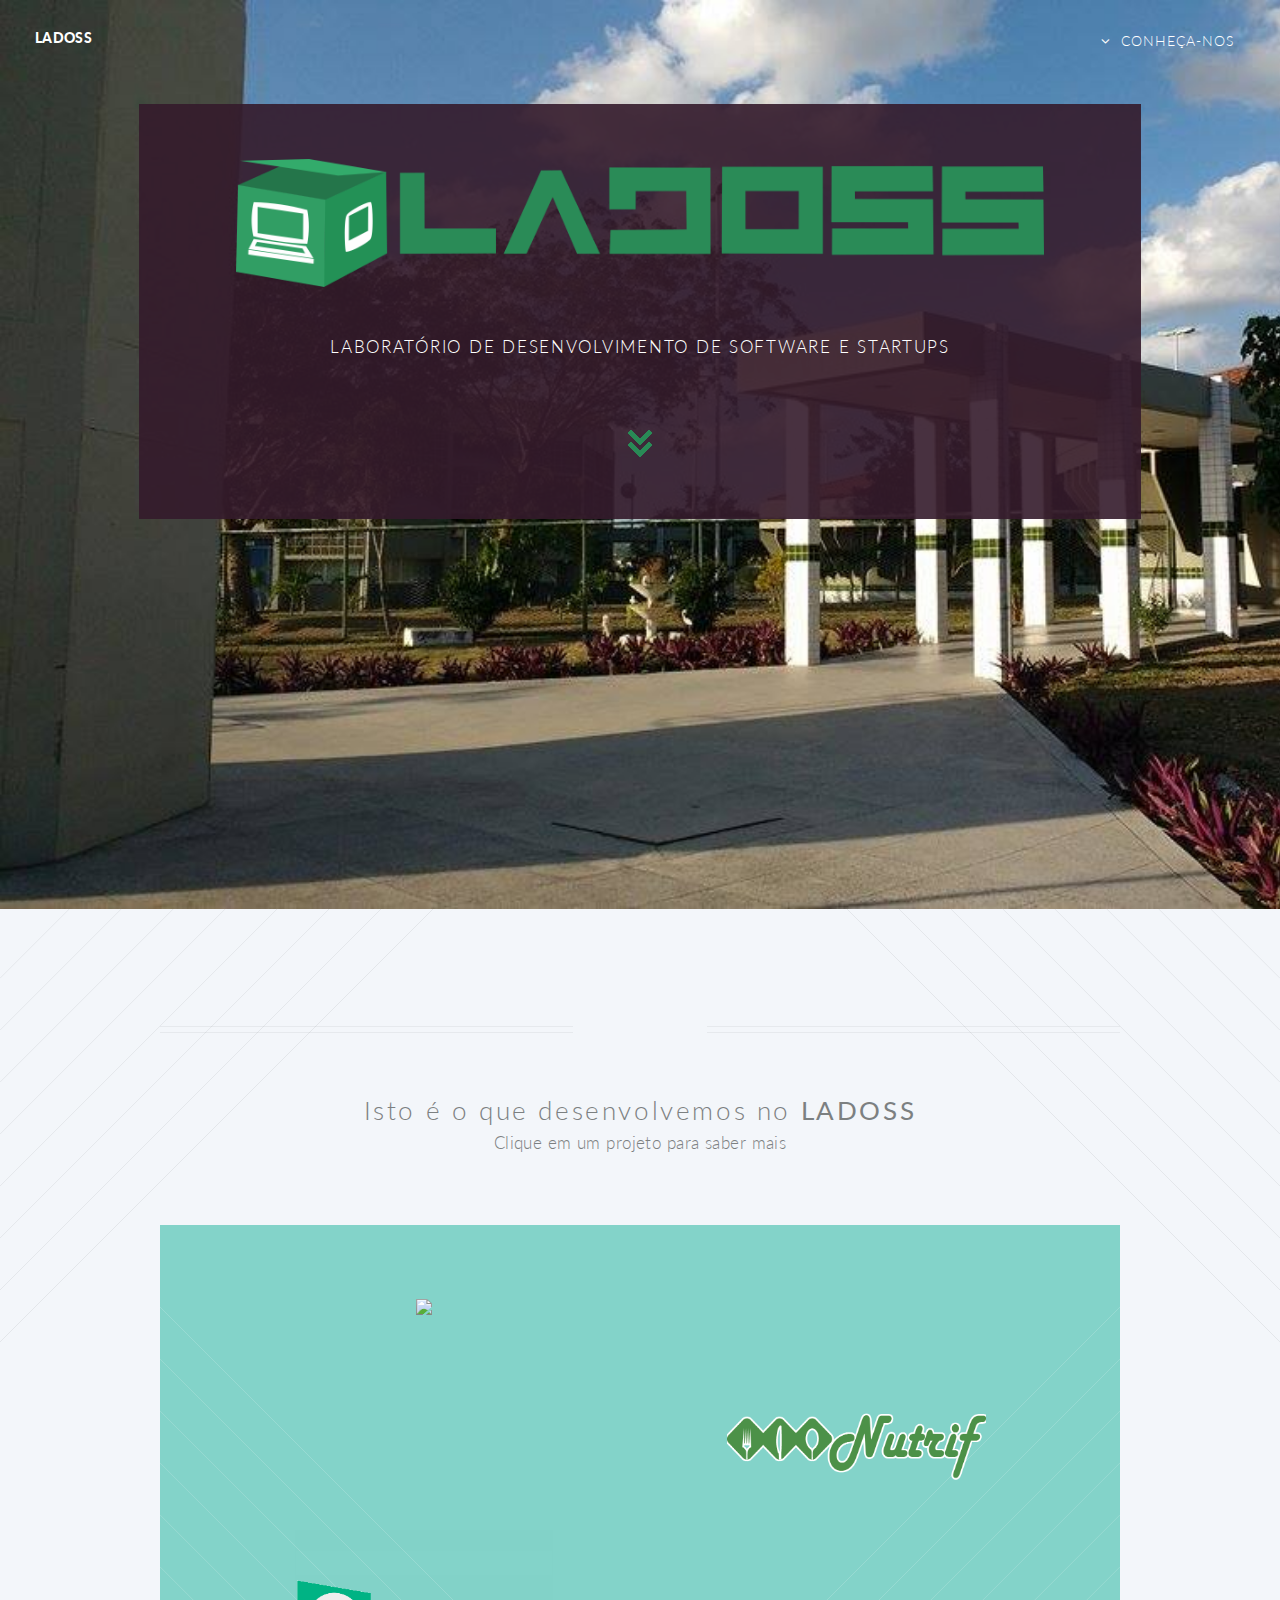
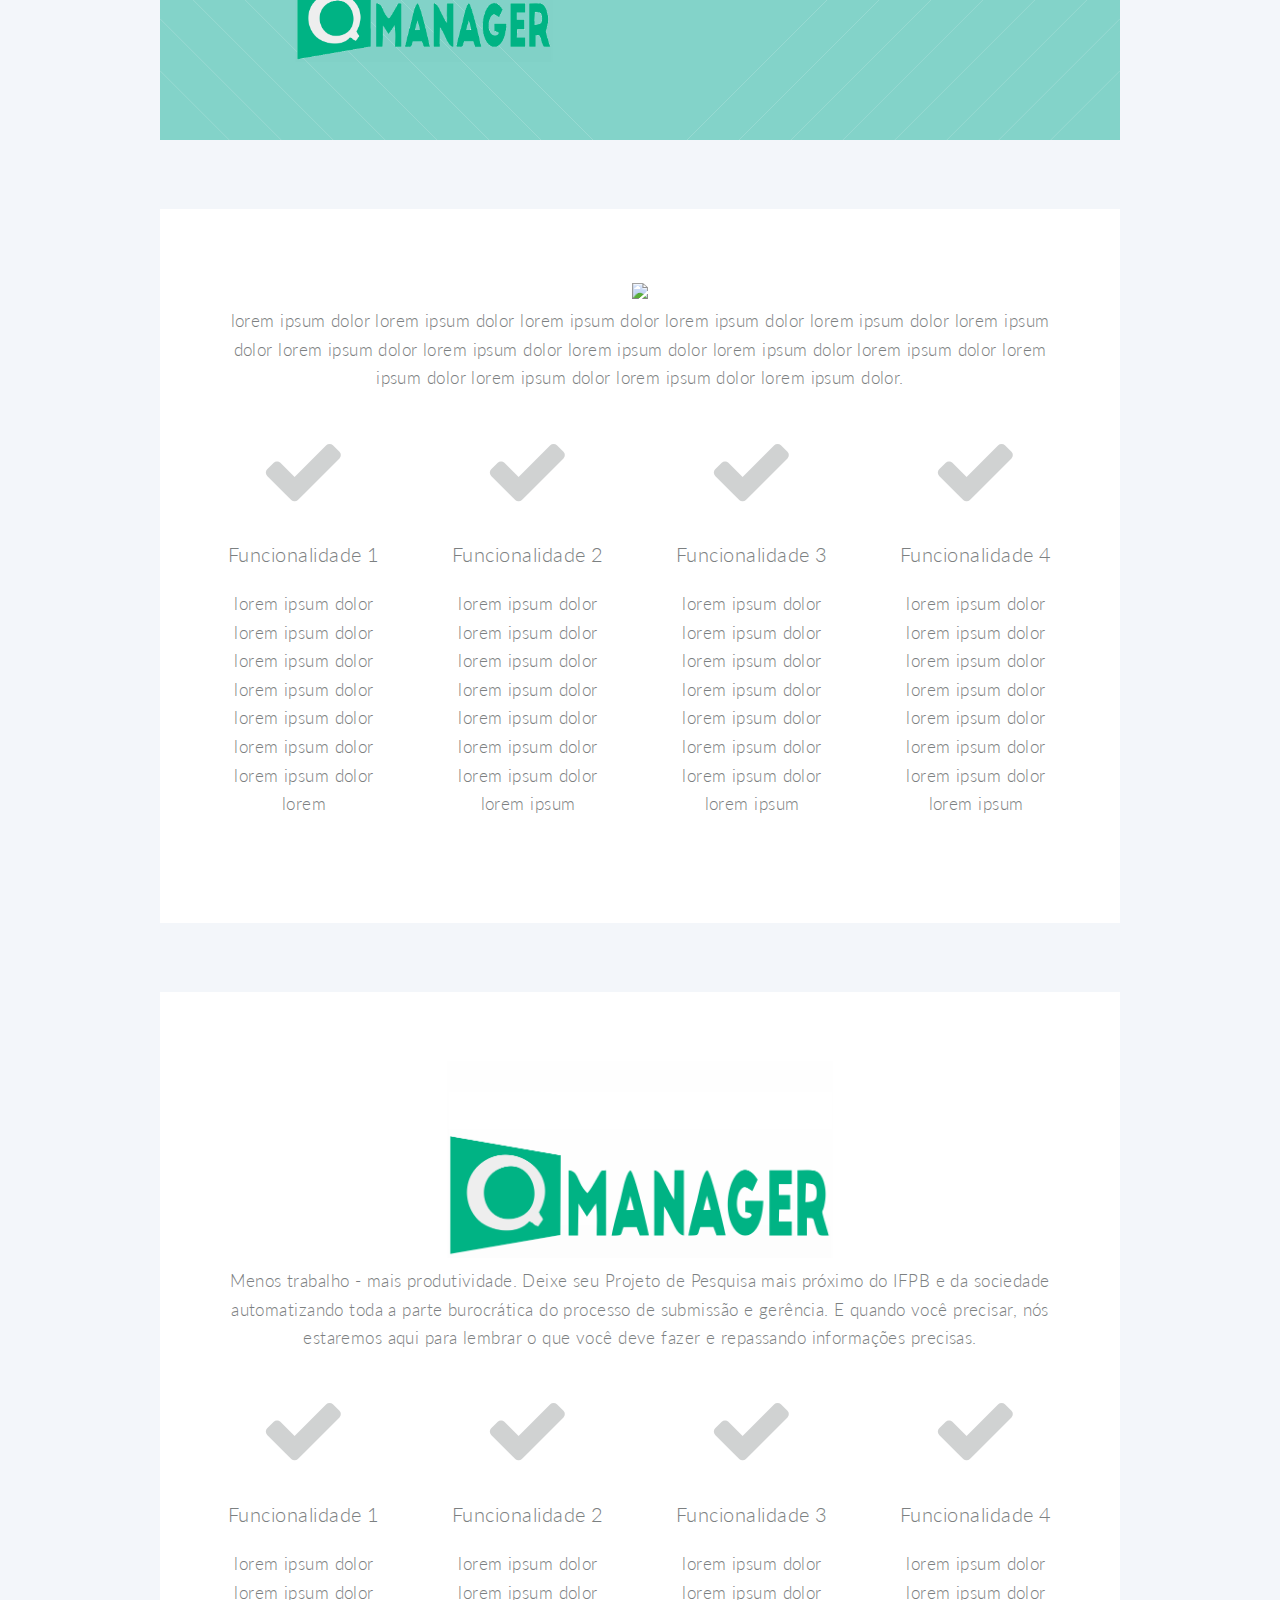
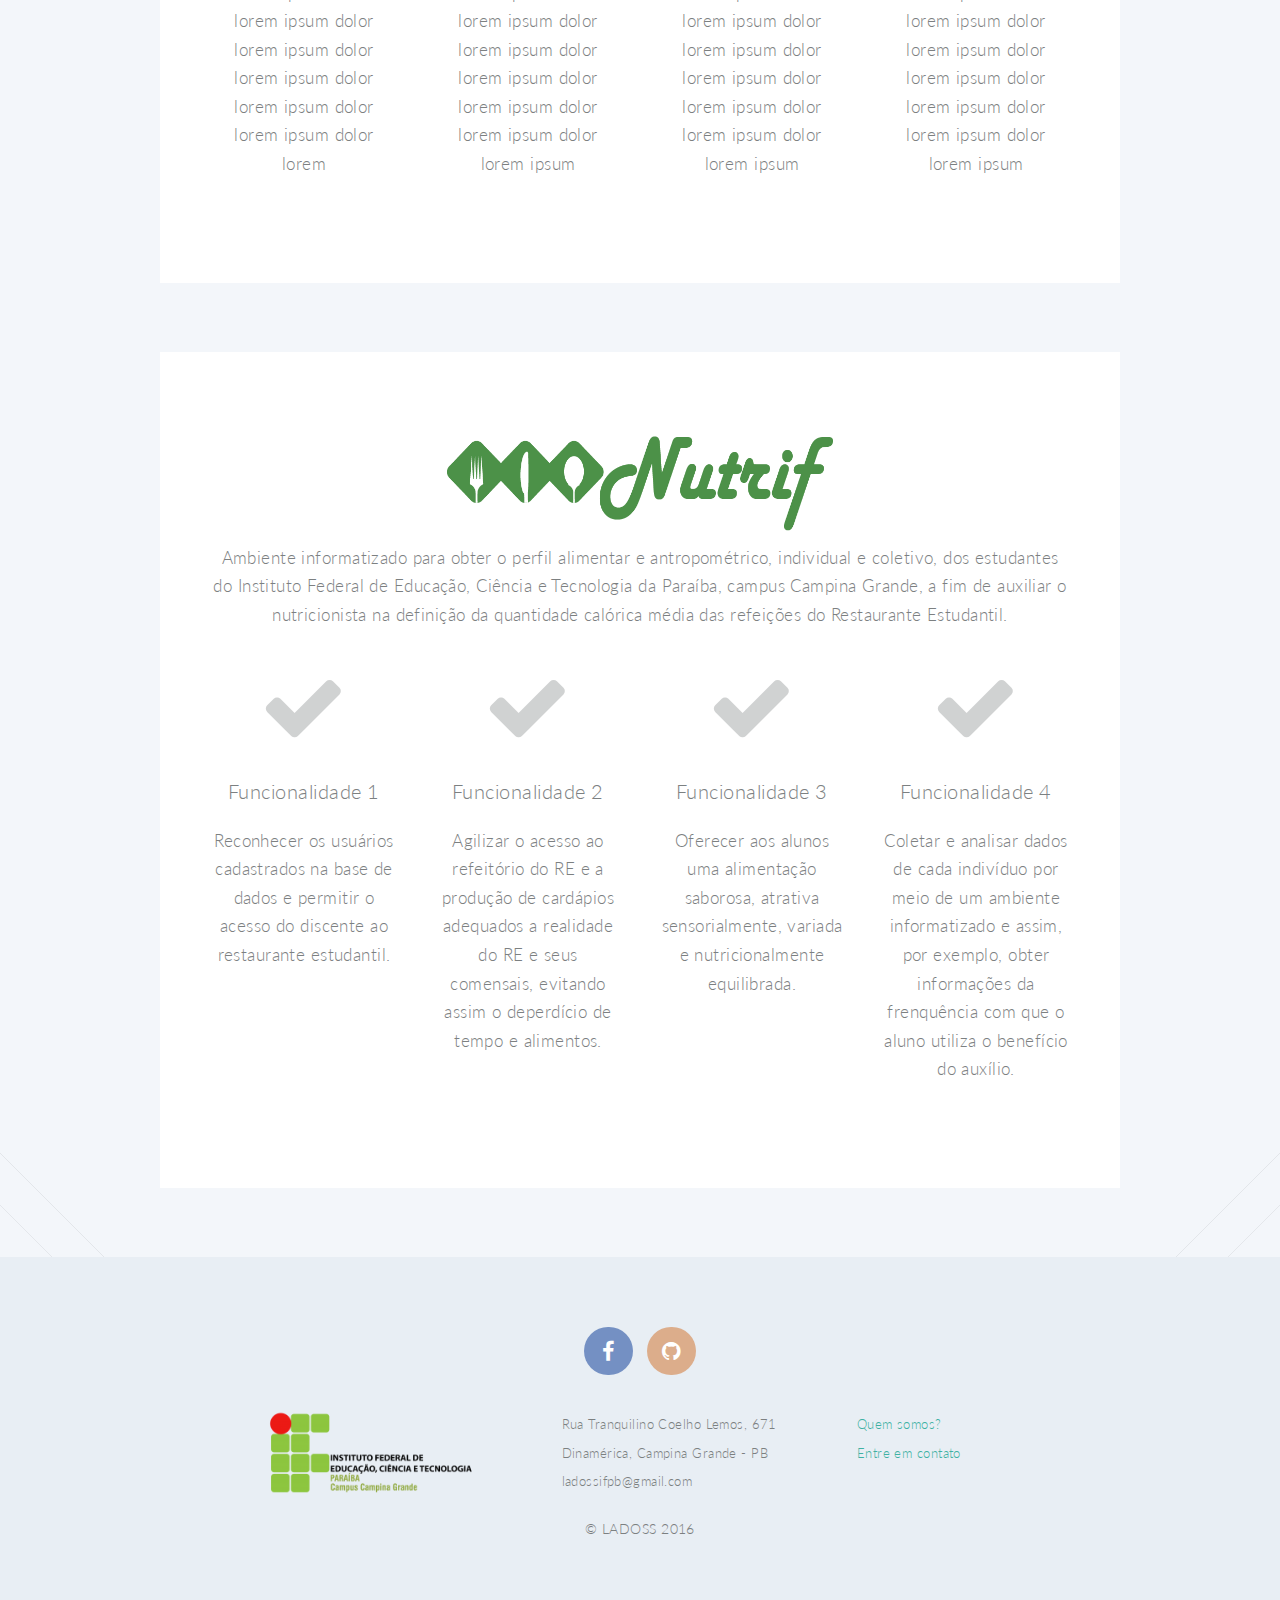
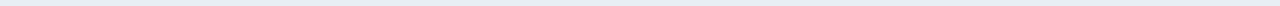
==== commit 93708a09: "Adicionando funcionalidades do Nutif" ====
--- a/src/main/webapp/index.html
+++ b/src/main/webapp/index.html
@@ -232,8 +232,8 @@
 											<header>
 												<h3>Funcionalidade 1</h3>
 											</header>
-											<p>lorem ipsum dolor lorem ipsum dolor lorem ipsum dolor lorem ipsum dolor lorem ipsum dolor
-											 lorem ipsum dolor lorem ipsum dolor lorem</p>
+											<p>Reconhecer os usuários cadastrados na base de dados e permitir o acesso do discente ao restaurante estudantil.
+											</p>
 										</section>
 
 									</div>
@@ -244,8 +244,8 @@
 											<header>
 												<h3>Funcionalidade 2</h3>
 											</header>
-											<p>lorem ipsum dolor lorem ipsum dolor lorem ipsum dolor lorem ipsum dolor lorem ipsum dolor
-											 lorem ipsum dolor lorem ipsum dolor lorem ipsum</p>
+											<p>Agilizar o acesso ao refeitório do RE e a produção de cardápios adequados a realidade do RE e seus comensais, evitando assim o deperdício de tempo e alimentos.
+											</p>
 										</section>
 
 									</div>
@@ -256,8 +256,8 @@
 											<header>
 												<h3>Funcionalidade 3</h3>
 											</header>
-											<p>lorem ipsum dolor lorem ipsum dolor lorem ipsum dolor lorem ipsum dolor lorem ipsum dolor
-											 lorem ipsum dolor lorem ipsum dolor lorem ipsum</p>
+											<p>Oferecer aos alunos uma alimentação saborosa, atrativa sensorialmente, variada e nutricionalmente equilibrada.
+											</p>
 										</section>
 
 									</div>
@@ -268,8 +268,8 @@
 											<header>
 												<h3>Funcionalidade 4</h3>
 											</header>
-											<p>lorem ipsum dolor lorem ipsum dolor lorem ipsum dolor lorem ipsum dolor lorem ipsum dolor
-											 lorem ipsum dolor lorem ipsum dolor lorem ipsum</p>
+											<p>Coletar e analisar dados de cada indivíduo por meio de um ambiente informatizado e assim, por exemplo, obter informações da frenquência com que o aluno utiliza o benefício do auxílio.
+											</p>
 										</section>
 
 									</div>
--- a/src/main/webapp/assets/css/main.css
+++ b/src/main/webapp/assets/css/main.css
@@ -1736,8 +1736,8 @@
 		-ms-appearance: none;
 		appearance: none;
 		background: none;
-		border: solid 1px rgba(124, 128, 129, 0.2);
-		color: inherit;
+		border: solid 1px rgba(0, 0, 0, 0.3);
+		color: black;
 		display: block;
 		padding: 0.75em;
 		text-decoration: none;
@@ -2539,12 +2539,13 @@
 		color: #7c8081;
 		padding: 2em 5em 2em 5em;
 		text-align: center;
-		margin-bottom: -140px;
+		margin-bottom: -141px;
 	}
 
 		#footer .copyright {
 			font-size: 0.8em;
 			line-height: 1em;
+			clear: both;
 		}
 
 			#footer .copyright a {
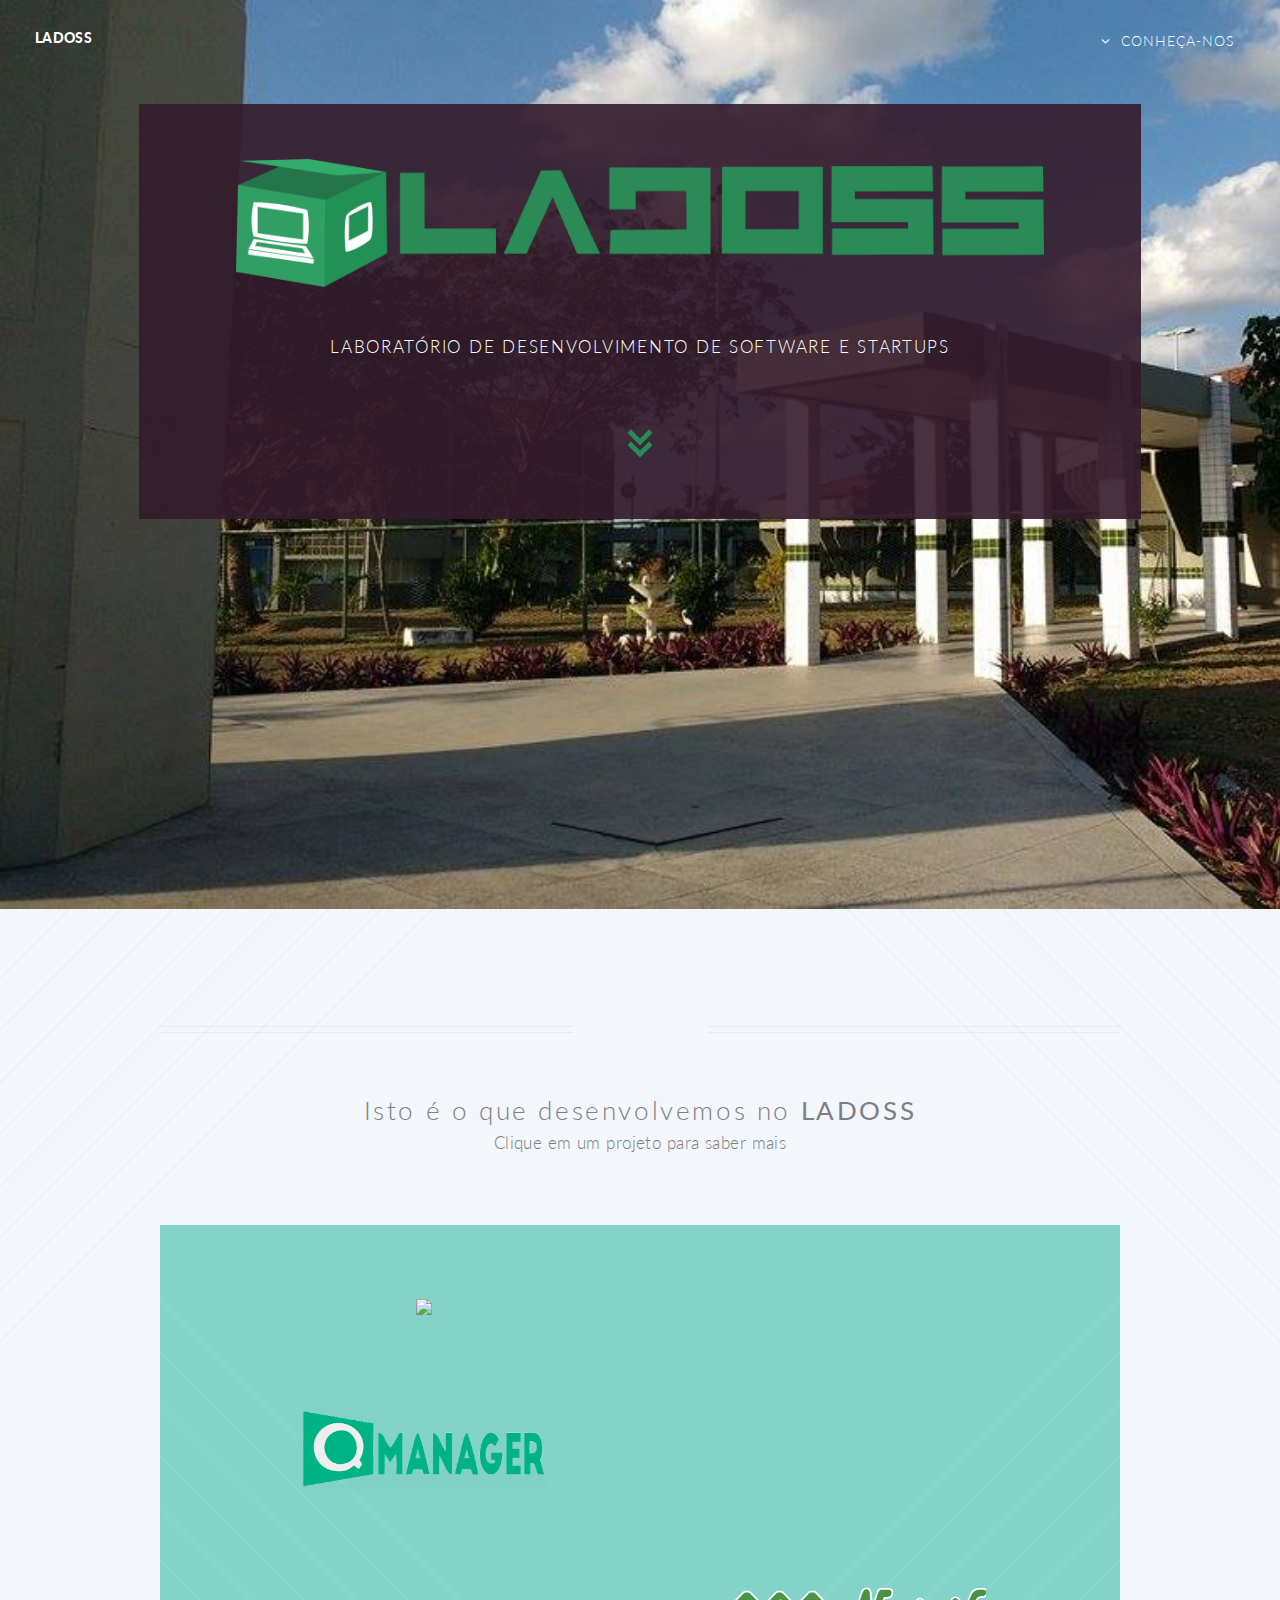
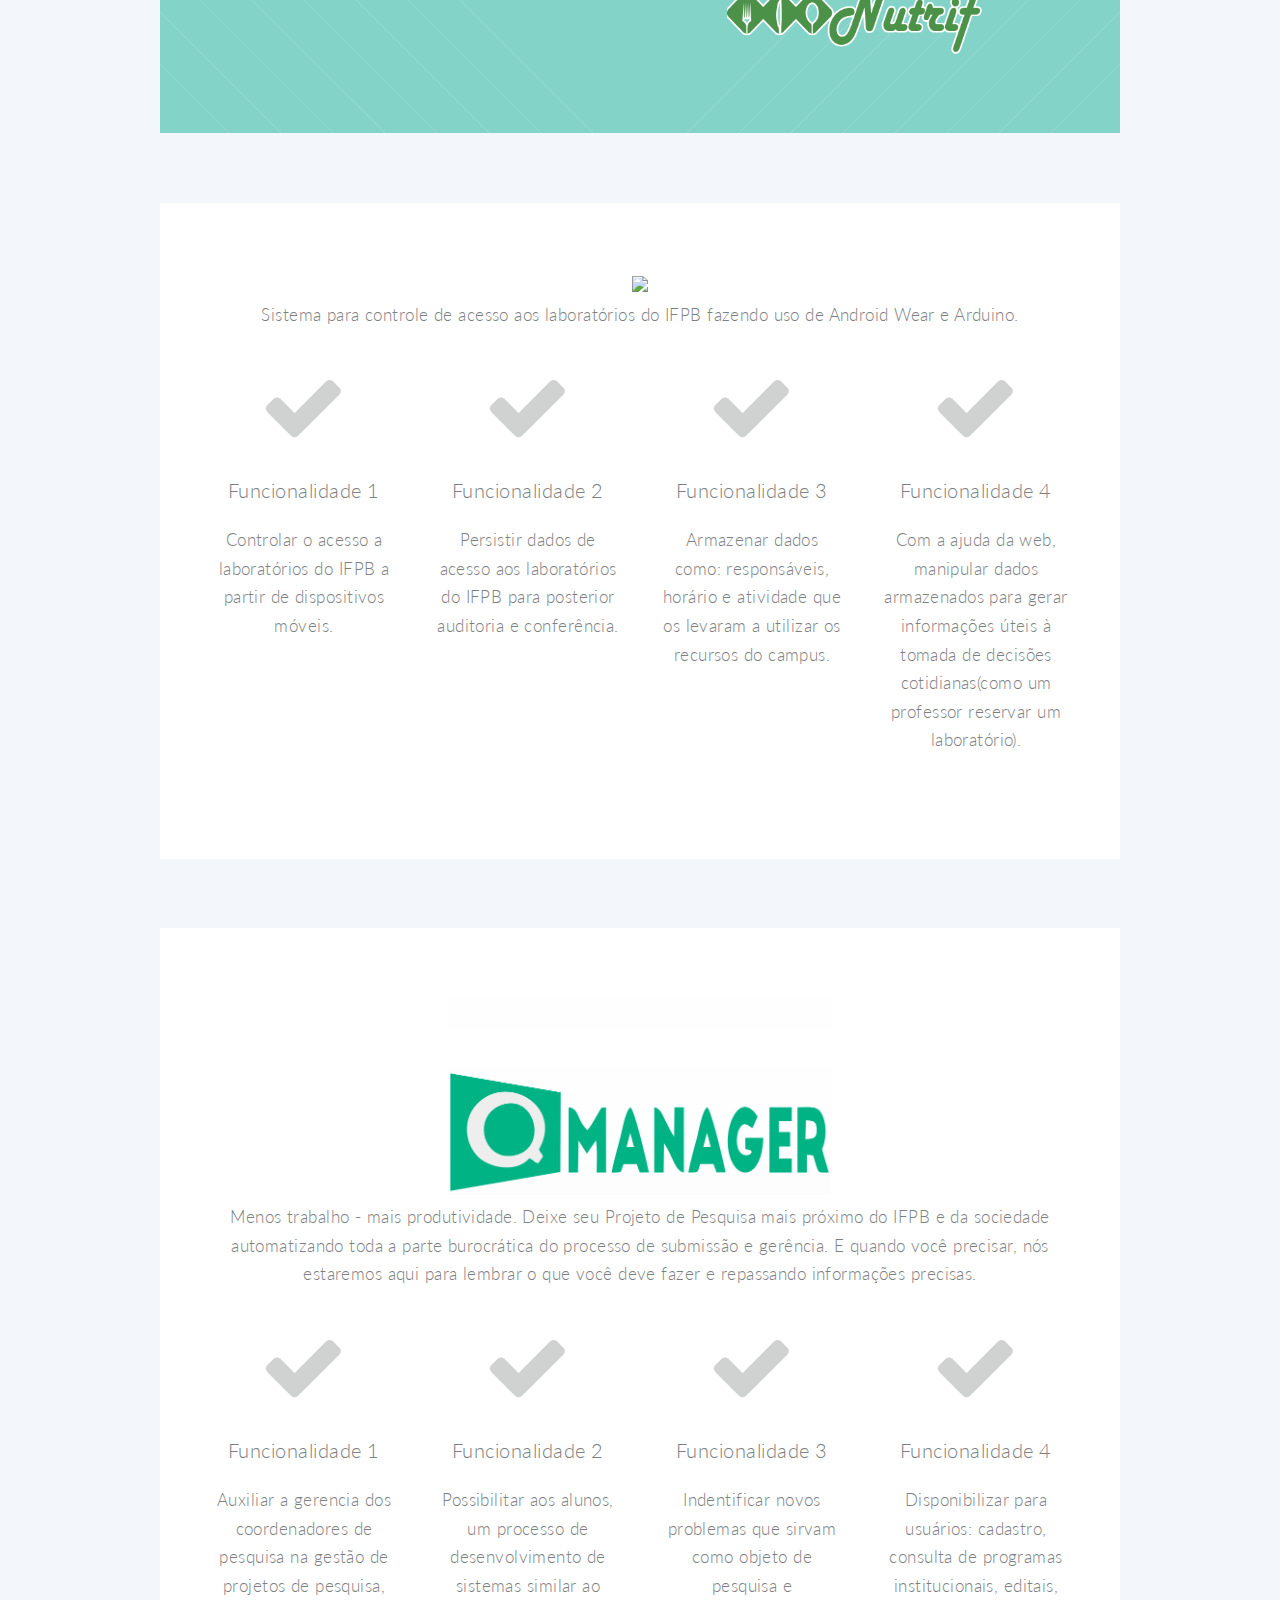
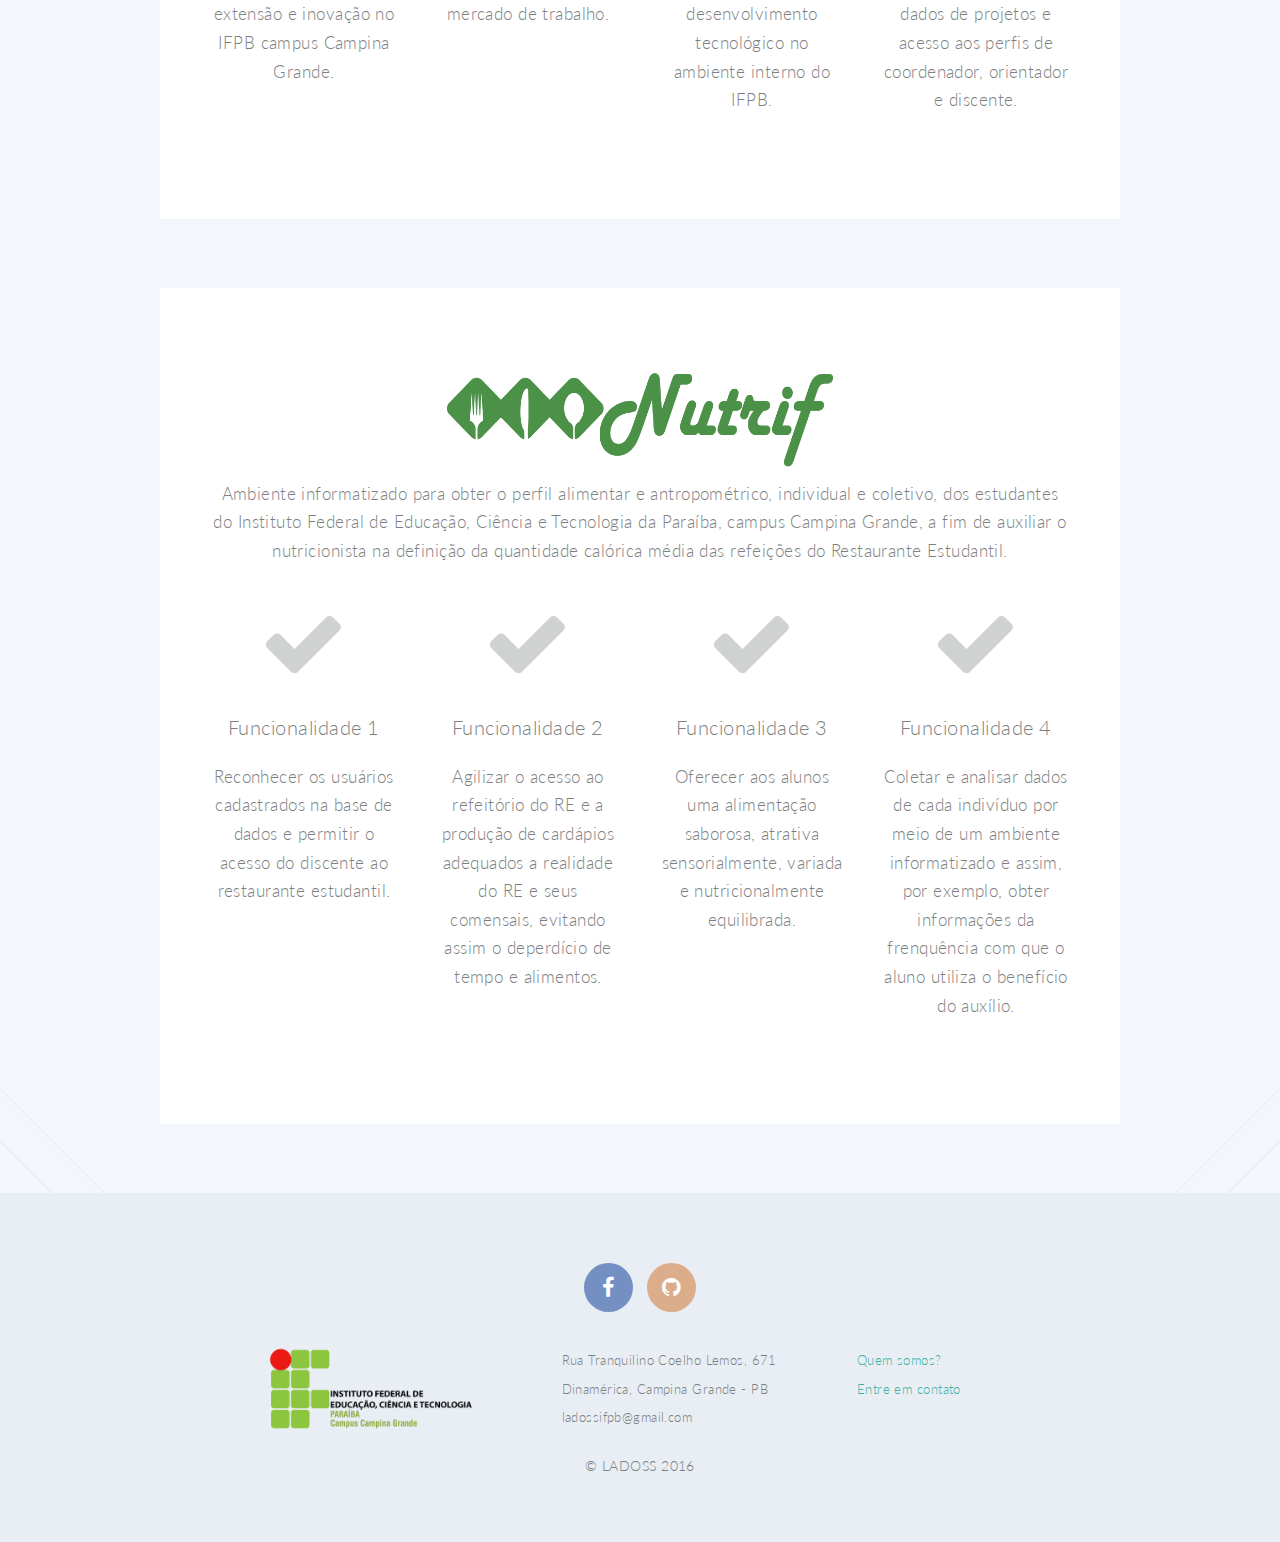
==== commit c3bd5d96: "Adicionando as funcionalidades dos projetos" ====
--- a/src/main/webapp/index.html
+++ b/src/main/webapp/index.html
@@ -74,9 +74,14 @@
 					<!-- One -->
 						<section class="wrapper style2 container special-alt">
 							<div class="row">
-								<div class="4u 12u(narrower)" align="center">
+								<div class="4u 12u(narrower)" id="logoifopendoors" align="center">
 									<a href = "#ifopendoors" class="linkable scrolly">
 										<img src = "images/logoIfopendoors.png" width="100%">
+									</a>
+								</div>
+								<div class="4u 12u(narrower)" id="logoqmanager" align="center">
+									<a href = "#qmanager" class="linkable scrolly">
+										<img src = "images/qmanager.png" width="95%">
 									</a>
 								</div>
 								<div class="4u 12u(narrower)" id="logonutrif" align="center">
@@ -84,11 +89,7 @@
 										<img src = "images/logonutrif.png" width="100%">
 									</a>
 								</div>
-								<div class="4u 12u(narrower)" align="center">
-									<a href = "#qmanager" class="linkable scrolly">
-										<img src = "images/qmanager.png" width="100%">
-									</a>
-								</div>
+
 						</section>
 
 					<!-- IFOpenDoors -->
@@ -96,10 +97,7 @@
 						<section class="wrapper style3 container special" id="ifopendoors">
 							<section>
 								<img src = "images/logoIfopendoors.png" width="45%">
-								<p>lorem ipsum dolor lorem ipsum dolor lorem ipsum dolor lorem ipsum dolor lorem ipsum dolor
-			   					   lorem ipsum dolor lorem ipsum dolor lorem ipsum dolor lorem ipsum dolor lorem ipsum dolor
-								   lorem ipsum dolor lorem ipsum dolor lorem ipsum dolor lorem ipsum dolor lorem ipsum dolor.
-								 </p>
+								<p> Sistema para controle de acesso aos laboratórios do IFPB fazendo uso de Android Wear e Arduino.								 </p>
 							</section>
 							<div class="row">
 								<div class="3u 12u(narrower)">
@@ -109,8 +107,8 @@
 										<header>
 											<h3>Funcionalidade 1</h3>
 										</header>
-										<p>lorem ipsum dolor lorem ipsum dolor lorem ipsum dolor lorem ipsum dolor lorem ipsum dolor
-										 lorem ipsum dolor lorem ipsum dolor lorem</p>
+										<p>Controlar o acesso a laboratórios do IFPB a partir de dispositivos móveis.
+										</p>
 									</section>
 
 								</div>
@@ -121,8 +119,7 @@
 										<header>
 											<h3>Funcionalidade 2</h3>
 										</header>
-										<p>lorem ipsum dolor lorem ipsum dolor lorem ipsum dolor lorem ipsum dolor lorem ipsum dolor
-										 lorem ipsum dolor lorem ipsum dolor lorem ipsum</p>
+										<p>Persistir dados de acesso aos laboratórios do IFPB para posterior auditoria e conferência.</p>
 									</section>
 
 								</div>
@@ -133,8 +130,7 @@
 										<header>
 											<h3>Funcionalidade 3</h3>
 										</header>
-										<p>lorem ipsum dolor lorem ipsum dolor lorem ipsum dolor lorem ipsum dolor lorem ipsum dolor
-										 lorem ipsum dolor lorem ipsum dolor lorem ipsum</p>
+										<p>Armazenar dados como: responsáveis, horário e atividade que os levaram a utilizar os recursos do campus.</p>
 									</section>
 
 								</div>
@@ -145,8 +141,7 @@
 										<header>
 											<h3>Funcionalidade 4</h3>
 										</header>
-										<p>lorem ipsum dolor lorem ipsum dolor lorem ipsum dolor lorem ipsum dolor lorem ipsum dolor
-										 lorem ipsum dolor lorem ipsum dolor lorem ipsum</p>
+										<p>Com a ajuda da web, manipular dados armazenados para gerar informações úteis à tomada de decisões cotidianas(como um professor reservar um laboratório).</p>
 									</section>
 
 								</div>
@@ -169,8 +164,7 @@
 										<header>
 											<h3>Funcionalidade 1</h3>
 										</header>
-										<p>lorem ipsum dolor lorem ipsum dolor lorem ipsum dolor lorem ipsum dolor lorem ipsum dolor
-										 lorem ipsum dolor lorem ipsum dolor lorem</p>
+										<p>Auxiliar a gerencia dos coordenadores de pesquisa na gestão de projetos de pesquisa, extensão e inovação no IFPB campus Campina Grande.</p>
 									</section>
 
 								</div>
@@ -181,8 +175,7 @@
 										<header>
 											<h3>Funcionalidade 2</h3>
 										</header>
-										<p>lorem ipsum dolor lorem ipsum dolor lorem ipsum dolor lorem ipsum dolor lorem ipsum dolor
-										 lorem ipsum dolor lorem ipsum dolor lorem ipsum</p>
+										<p>Possibilitar aos alunos, um processo de desenvolvimento de sistemas similar ao mercado de trabalho.</p>
 									</section>
 
 								</div>
@@ -193,8 +186,7 @@
 										<header>
 											<h3>Funcionalidade 3</h3>
 										</header>
-										<p>lorem ipsum dolor lorem ipsum dolor lorem ipsum dolor lorem ipsum dolor lorem ipsum dolor
-										 lorem ipsum dolor lorem ipsum dolor lorem ipsum</p>
+										<p>Indentificar novos problemas que sirvam como objeto de pesquisa e desenvolvimento tecnológico no ambiente interno do IFPB.</p>
 									</section>
 
 								</div>
@@ -205,8 +197,7 @@
 										<header>
 											<h3>Funcionalidade 4</h3>
 										</header>
-										<p>lorem ipsum dolor lorem ipsum dolor lorem ipsum dolor lorem ipsum dolor lorem ipsum dolor
-										 lorem ipsum dolor lorem ipsum dolor lorem ipsum</p>
+										<p>Disponibilizar para usuários: cadastro, consulta de programas institucionais, editais, dados de projetos e acesso aos perfis de coordenador, orientador e discente.</p>
 									</section>
 
 								</div>
